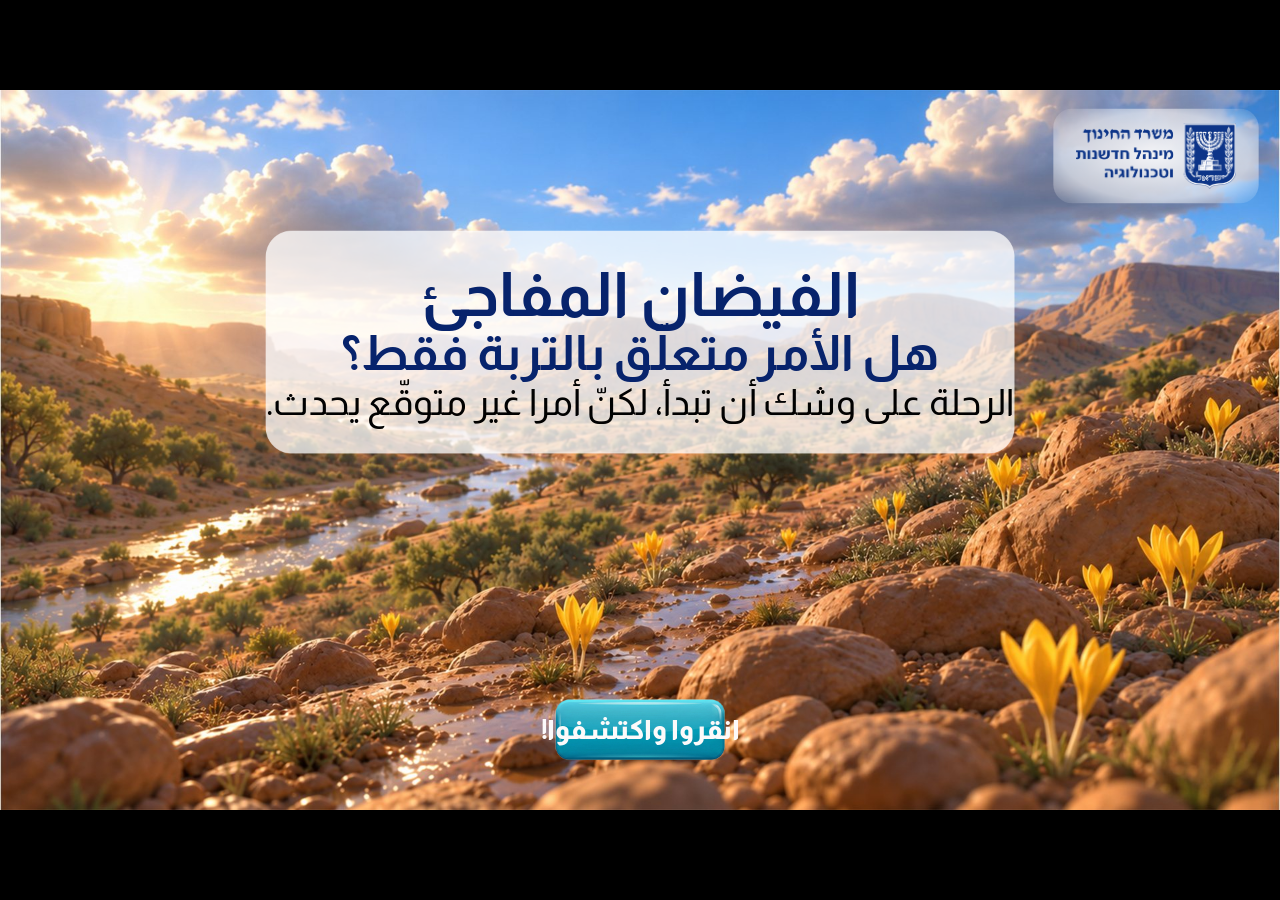
==== index.html @ 4353826b "Arabic build, first draft 2026-11-24: full translation, layout checked, no narrated videos yet Gener" ====
<!DOCTYPE html>
<html lang="ar" dir="rtl">
<head>
<meta charset="UTF-8">
<meta name="viewport" content="width=device-width, initial-scale=1.0">
<title>الفيضان المفاجئ</title>
<link rel="icon" href="data:,">
<link rel="stylesheet" href="styles.css">
<link rel="stylesheet" href="fonts-ar.css">
<link rel="stylesheet" href="style-ar.css">
<link rel="preload" as="image" href="assets/images/ui-btn-next.png">
<link rel="preload" as="image" href="assets/images/ui-play.png">
</head>
<body>
<div id="app" role="main">

<!-- ===================================================================
     One <section> per screen, numbered 1..N with no gaps, written out in
     full here (the QA system counts the sections in this file).
     Attribute order matters to the translation tools: class first, then
     data-screen.
       data-sid    short ASCII name, stable when screens are renumbered
       data-type   opening | explain | video | tiles | hub | question | applet | finish
     Banner comment per screen: number, title, storyboard slides.
     =================================================================== -->

<!-- ================= SCREEN 1 — פתיחה (שקף 2) ================= -->
<section class="screen active" data-screen="1" data-sid="intro" data-type="opening" tabindex="-1">
  <img class="screen-bg" src="assets/images/intro-bg.jpg" alt="">
  <img class="art intro-panel" src="assets/images/intro-panel.png" alt="">
  <div class="intro-logo-badge">
    <img class="intro-logo" src="assets/images/logo-moe.png" alt="وزارة التربية والتعليم، إدارة الابتكار والتكنولوجيا">
  </div>
  <div class="intro-card">
    <h1 class="intro-title">الفيضان المفاجئ</h1>
    <p class="intro-subtitle">هل الأمر متعلّق بالتربة فقط؟</p>
    <p class="intro-lead">الرحلة على وشك أن تبدأ، لكنّ أمرا غير متوقّع يحدث.</p>
  </div>
  <button class="intro-start" type="button" data-action="next">انقروا واكتشفوا!</button>
</section>

<!-- caption timing for screen 2: from the voice track (silence detection). Slide 9 lines are estimated (see open-questions.md). -->
<!-- ================= SCREEN 2 — סרטון פתיחה – הטיול נדחה (שקפים 3-9) ================= -->
<section class="screen" data-screen="2" data-sid="video-intro" data-type="video" tabindex="-1">
  <div class="tip-dim"></div>
  <div class="video-wrap">
    <video class="video-el" playsinline preload="metadata" poster="assets/images/video-intro-poster.jpg" disablepictureinpicture controlslist="nodownload noremoteplayback nofullscreen noplaybackrate"><source src="assets/videos/video-intro.mp4#t=0.001" type="video/mp4"></video>
    <div class="vcap-src" data-clear-after="64.5" hidden>
      <span data-t="3.87">التنبّؤات الجويّة تشير إلى فيضان مفاجئ في الوادي.</span>
      <span data-t="6.01">سيهطل المطر وقتا قصيرا لكنّه شديد جدّا،</span>
      <span data-t="9.41">وقد يتسبّب الماء بفيضان مفاجئ خطير.</span>
      <span data-t="11.74" data-end="13.7">يجب أن نؤجّل الرحلة.</span>
      <span data-t="14.66">ستزهر الحلمونيّات في وقت لاحق،</span>
      <span data-t="16.3">تأجيل الرحلة أهمّ،</span>
      <span data-t="18.15">فالالتزام بتعليمات السلامة واجب.</span>
      <span data-t="20.94" data-end="24.5">لحظة، لكن كيف ينشأ فيضان مفاجئ في الصحراء أصلا؟</span>
      <span data-t="25.63">سؤال ممتاز، هذا بالضبط ما سنحاول اكتشافه.</span>
      <span data-t="29.08" data-end="31.8">هيّا نشاهد أوّلا كيف يبدو الفيضان المفاجئ.</span>
      <span data-t="44.24">شاهدنا كيف يبدو الفيضان المفاجئ.</span>
      <span data-t="45.45">سنفحص لاحقا لماذا قد يتسبّب مطر قصير وغزير بفيضان مفاجئ.</span>
      <span data-t="48.38">هيّا نفحص أوّلا هذا السؤال:</span>
      <span data-t="50.11" data-end="52.2">ما الذي يسبّب أمطارا قصيرة وغزيرة؟</span>
      <span data-t="52.93">هل لذلك علاقة باحترار الكرة الأرضيّة؟</span>
      <span data-t="55.84">ترتفع حرارة الكرة الأرضيّة،</span>
      <span data-t="57.75">كيف يمكن إذًا أن يهطل المطر؟</span>
      <span data-t="60.26">سنجيب عن السؤال</span>
      <span data-t="61.63" data-end="63.7">بالتوجّه إلى دائرة الأرصاد الجويّة.</span>
    </div>
    <div class="video-caption hidden"><p></p></div>
    <div class="video-banner">
      <img src="assets/images/video-intro-banner.png" alt="">
      <p class="vb-text">طلّاب الصفّ الخامس في مدرسة "واحة الصحراء" متحمّسون للرحلة إلى سلسلة بوكير،<br>
        حيث سيشاهدون إزهار <button class="term" type="button" aria-describedby="tip-flower">الحلمونيّات</button><span class="term-tip" role="tooltip" id="tip-flower"><b>الحلمونيّة الكبيرة</b><br>هي زهرة برّيّة صفراء<br>تتفتّح في الخريف بعد المطر الأوّل.<br>سُمّيت بهذا الاسم بسبب لونها،<br>الذي يشبه صفار البيض.</span>، لكنّ مديرة المدرسة تدخل الصفّ فجأة ومعها إعلان مهمّ...</p>
    </div>
    <button class="play-btn-big" type="button" aria-label="تشغيل الفيديو"></button>
  </div>
  <button class="nav-btn nav-prev" type="button" aria-label="العودة"></button>
  <button class="nav-btn nav-next hidden" type="button" aria-label="التالي"></button>
</section>

<!-- ================= SCREEN 3 — המטאורולוגי וגרף מגמות (שקף 10) ================= -->
<section class="screen" data-screen="3" data-sid="trend-explain" data-type="explain" data-arrow-delay="1.2" tabindex="-1">
  <img class="screen-bg" src="assets/images/bg-board.jpg" alt="">
  <div class="tip-dim"></div>
  <div class="trend-text">
    <p class="reveal">تقيس دائرة الأرصاد الجويّة الطقس كلّ يوم على مدى عشرات السنين.</p>
    <p class="reveal">يمكن بناء نموذج عندما تتوفّر بيانات كثيرة جُمعت على مدى فترة طويلة.</p>
    <p class="reveal">أحد هذه النماذج هو <button class="term" type="button" aria-describedby="tip-trend">الرسم البيانيّ للمنحى</button><span class="term-tip" role="tooltip" id="tip-trend"><b>المنحى</b> هو الاتّجاه العامّ الذي<br>تتطوّر نحوه الأمور مع مرور الزمن.<br><span class="semi">مثال:</span> استمرار شيء في الارتفاع<br>يُعدّ منحى تصاعديّا، واستمراره في الانخفاض يُعدّ منحى تنازليّا.</span>.</p>
  </div>
  <button class="nav-btn nav-prev" type="button" aria-label="العودة"></button>
  <button class="nav-btn nav-next hidden" type="button" aria-label="التالي"></button>
</section>

<!-- ================= SCREEN 4 — ישומון: גרף עוצמת הגשם (שקף 11) ================= -->
<section class="screen" data-screen="4" data-sid="graph-applet" data-type="applet" data-arrow-after="20" tabindex="-1">
  <img class="screen-bg" src="assets/images/bg-board.jpg" alt="">
  <img class="art ga-teacher" src="assets/images/graph-applet-teacher.png" alt="">
  <div class="ga-bubble">
    <img src="assets/images/graph-applet-bubble.png" alt="">
    <p>يعرض الرسم البيانيّ الذي أمامكم أحداث مطر قصيرة وغزيرة على مدى السنوات.<br>
      انقروا على الرسم البيانيّ لمشاهدة البيانات.</p>
  </div>
  <div class="applet-frame" data-reopen-content>
    <iframe src="assets/app/rain-graph.html" title="رسم بيانيّ: التغيّر في شدّة المطر في وسط البلاد على مدى عقود"></iframe>
  </div>
  <p class="ga-source">المصدر: الرسم البيانيّ مبنيّ على بيانات نُشرت في تقرير "تحليل الاتّجاهات المناخيّة والأحداث المتطرّفة في إسرائيل على مدى القرن الـ21"، دولة إسرائيل، وزارة المواصلات ودائرة الأرصاد الجويّة، سنة 5784 حسب التقويم العبريّ</p>
  <button class="nav-btn nav-prev" type="button" aria-label="العودة"></button>
  <button class="nav-btn nav-next hidden" type="button" aria-label="التالي"></button>
</section>

<!-- ================= SCREEN 5 — שאלה 1: מגמת עוצמת הגשם (שקפים 12-13) ================= -->
<section class="screen" data-screen="5" data-sid="q1" data-type="question" data-kind="single" data-weight="10" data-step="1" tabindex="-1">
  <img class="screen-bg" src="assets/images/bg-question.jpg" alt="">
  <div class="q-overlay"></div>
  <img class="q-panel" src="assets/images/ui-q-panel.png" alt="">
  <div class="q1-graph" role="img" aria-label="رسم بيانيّ بالأعمدة: التغيّر في شدّة المطر في وسط البلاد على مدى عقود. الأساس 7%، 1990-2000 16%، 2000-2010 24%، 2010-2020 33%، 2020-2030 (متوقّع) 42%.">
    <p class="chart-title">التغيّر في شدّة المطر في وسط البلاد على مدى عقود</p>
    <div class="chart-plot" aria-hidden="true">
      <span class="ax-y"></span><span class="ax-x"></span>
      <span class="grid" style="top:275px"></span><span class="grid" style="top:214px"></span><span class="grid" style="top:152px"></span><span class="grid" style="top:91px"></span>
      <span class="tick" style="top:326px">0%</span><span class="tick" style="top:265px">10%</span><span class="tick" style="top:204px">20%</span><span class="tick" style="top:142px">30%</span><span class="tick" style="top:81px">40%</span>
      <span class="bar" style="left:87px;height:43px;background:linear-gradient(#5AA2FF,#3F8CFF)"></span><span class="bar" style="left:213px;height:98px;background:linear-gradient(#8EBB62,#6A9B3F)"></span><span class="bar" style="left:335px;height:147px;background:linear-gradient(#FFD66B,#FFBF3B)"></span><span class="bar" style="left:460px;height:202px;background:linear-gradient(#F58A4B,#E56A28)"></span><span class="bar" style="left:588px;height:257px;background:linear-gradient(#E8605B,#C93C3C)"></span>
      <span class="xl" style="left:128px">الأساس</span><span class="xl" style="left:254px">1990-2000</span><span class="xl" style="left:376px">2000-2010</span><span class="xl" style="left:501px">2010-2020</span><span class="xl" style="left:629px">2020-2030<small>(متوقّع)</small></span>
      <span class="chart-extra" style="left:318px;top:398px;width:70px">السنوات</span>
    </div>
    <span class="chart-extra" style="left:30px;top:262px;width:62px">شدّة<br>المطر</span>
  </div>
  <button class="zoom-btn q1-zoom" type="button" data-zoom-clone=".q1-graph" aria-label="تكبير الرسم البيانيّ"></button>
  <div class="q-card">
    <h2 class="q-title">سؤال 1:</h2>
    <p class="q-body">ماذا نستنتج من بيانات الرسم البيانيّ عن<br>منحى التغيّر في شدّة المطر في إسرائيل؟</p>
    <p class="q-instruction">اختاروا الإجابة الصحيحة.</p>
    <div class="q-answers" role="radiogroup" aria-label="خيارات الإجابة">
      <div class="q-opt" data-id="1" role="radio" tabindex="0" aria-checked="false"><span class="q-mark"></span>بقيت شدّة أحداث المطر المتطرّفة ثابتة<br>طوال الفترات كلّها.</div>
      <div class="q-opt" data-id="2" role="radio" tabindex="0" aria-checked="false"><span class="q-mark"></span>تصبح أحداث المطر المتطرّفة أضعف<br>كلّما مرّت السنوات.</div>
      <div class="q-opt" data-id="3" role="radio" tabindex="0" aria-checked="false"><span class="q-mark"></span>لا توجد علاقة واضحة بين السنوات وبين شدّة أحداث<br>المطر المتطرّفة.</div>
      <div class="q-opt" data-id="4" data-correct role="radio" tabindex="0" aria-checked="false"><span class="q-mark"></span>ترتفع شدّة أحداث المطر المتطرّفة<br>طوال الفترات المعروضة.</div>
      <div class="q-opt" data-id="5" role="radio" tabindex="0" aria-checked="false"><span class="q-mark"></span>التغيّرات في شدّات المطر المتطرّف<br>تحدث بشكل عشوائيّ، دون منحى واضح.</div>
    </div>
  </div>
  <button class="btn-check" type="button" disabled>هل إجابتي صحيحة؟</button>
  <div class="fb-src" hidden>
    <div data-fb="retry"><p class="fb-t">هذه ليست الإجابة.</p><p>عودوا إلى الرسم البيانيّ وتتبّعوا البيانات من اليسار إلى اليمين. هل تلاحظون اتّجاها عامّا للتغيّر؟</p></div>
    <div data-fb="correct"><p class="fb-t">إجابتك صحيحة!</p><p>ترتفع شدّة أحداث المطر المتطرّفة على مدى الفترات المعروضة.</p></div>
    <div data-fb="wrong2"><p class="fb-t">هذا خطأ، كلّ الاحترام على المحاولة.</p><p>ترتفع شدّة أحداث المطر المتطرّفة على مدى الفترات المعروضة.</p></div>
  </div>
  <button class="nav-btn nav-prev" type="button" aria-label="العودة"></button>
  <button class="nav-btn nav-next hidden" type="button" aria-label="التالي"></button>
</section>

<!-- ================= SCREEN 6 — סרטון – המורה מציגה מודל תרשים (שקפים 14-15) ================= -->
<section class="screen" data-screen="6" data-sid="video-model" data-type="video" tabindex="-1">
  <div class="video-wrap">
    <video class="video-el" playsinline preload="metadata" poster="assets/images/video-model-poster.jpg" disablepictureinpicture controlslist="nodownload noremoteplayback nofullscreen noplaybackrate"><source src="assets/videos/video-model.mp4#t=0.001" type="video/mp4"></video>
    <div class="vcap-src" data-clear-after="18.1" hidden>
      <span data-t="0.15">نرى فعلا أنّ شدّة المطر ارتفعت... لكن كيف يرتبط ذلك باحترار الكرة الأرضيّة؟</span>
      <span data-t="6.4">تحدث تغيّرات في الهواء لا نستطيع ملاحظتها عندما ترتفع حرارة الكرة الأرضيّة. سنستخدم في هذه الحالة، لذلك، نموذجا من نوع الرسم التخطيطيّ لفحص الفرضيّة.</span>
    </div>
    <div class="video-caption hidden"><p></p></div>
    <button class="play-btn-big" type="button" aria-label="تشغيل الفيديو"></button>
  </div>
  <button class="nav-btn nav-prev" type="button" aria-label="العودة"></button>
  <button class="nav-btn nav-next hidden" type="button" aria-label="التالي"></button>
</section>

<!-- ================= SCREEN 7 — תרשים: התחממות וגשם (שקף 16) ================= -->
<section class="screen" data-screen="7" data-sid="diagram" data-type="explain" tabindex="-1">
  <img class="screen-bg" src="assets/images/bg-board.jpg" alt="">
  <img class="art diagram-banner" src="assets/images/diagram-banner.png" alt="">
  <p class="diagram-banner-text">تأمّلوا النموذج المعروض في الرسم التخطيطيّ للإجابة عن السؤال التالي:</p>
  <figure class="diagram-fig" data-reopen-content role="img" aria-label="رسم تخطيطيّ: الوضع الحاليّ والمستقبليّ (احترار الهواء): كلّ ارتفاع بدرجة مئويّة واحدة قد يؤدّي إلى زيادة بنسبة 7% في كمّيّة بخار الماء، وبذلك تتكوّن أمطار أغزر. الوضع الطبيعيّ (دون تدخّل الإنسان): يصعد الهواء الأكثر حرارة مكوّنا الغيوم، ثمّ يهطل المطر.">
    <img class="art" src="assets/images/diagram-art.png" alt="">
<div class="dg-fx" aria-hidden="true"><i class="rd rd-l" style="left:143px;top:269px;--dx:-26px;--dy:190px;--s:1.03;animation-duration:1.33s;animation-delay:-0.62s"></i><i class="rd rd-l" style="left:152px;top:273px;--dx:-26px;--dy:190px;--s:0.84;animation-duration:1.11s;animation-delay:-0.7s"></i><i class="rd rd-l" style="left:157px;top:272px;--dx:-26px;--dy:190px;--s:0.9;animation-duration:0.89s;animation-delay:-0.72s"></i><i class="rd rd-l" style="left:165px;top:271px;--dx:-26px;--dy:190px;--s:1.24;animation-duration:1.35s;animation-delay:-0.88s"></i><i class="rd rd-l" style="left:174px;top:265px;--dx:-26px;--dy:190px;--s:0.76;animation-duration:1.12s;animation-delay:-0.07s"></i><i class="rd rd-l" style="left:182px;top:274px;--dx:-26px;--dy:190px;--s:0.77;animation-duration:1.08s;animation-delay:-0.48s"></i><i class="rd rd-l" style="left:192px;top:268px;--dx:-26px;--dy:190px;--s:1.07;animation-duration:1.1s;animation-delay:-0.73s"></i><i class="rd rd-l" style="left:199px;top:272px;--dx:-26px;--dy:190px;--s:1.25;animation-duration:1.36s;animation-delay:-1.14s"></i><i class="rd rd-l" style="left:207px;top:273px;--dx:-26px;--dy:190px;--s:0.86;animation-duration:0.99s;animation-delay:-0.07s"></i><i class="rd rd-l" style="left:216px;top:274px;--dx:-26px;--dy:190px;--s:1.17;animation-duration:1.04s;animation-delay:-1.0s"></i><i class="rd rd-l" style="left:222px;top:276px;--dx:-26px;--dy:190px;--s:0.85;animation-duration:1.32s;animation-delay:-0.62s"></i><i class="rd rd-l" style="left:232px;top:266px;--dx:-26px;--dy:190px;--s:0.79;animation-duration:1.17s;animation-delay:-0.91s"></i><i class="rd rd-l" style="left:239px;top:264px;--dx:-26px;--dy:190px;--s:0.92;animation-duration:1.35s;animation-delay:-1.02s"></i><i class="rd rd-l" style="left:248px;top:264px;--dx:-26px;--dy:190px;--s:0.8;animation-duration:0.87s;animation-delay:-0.69s"></i><i class="rd rd-l" style="left:258px;top:264px;--dx:-26px;--dy:190px;--s:0.97;animation-duration:0.94s;animation-delay:-0.69s"></i><i class="rd rd-l" style="left:267px;top:266px;--dx:-26px;--dy:190px;--s:0.81;animation-duration:1.06s;animation-delay:-0.23s"></i><i class="rd rd-l" style="left:277px;top:265px;--dx:-26px;--dy:190px;--s:1.15;animation-duration:1.0s;animation-delay:-0.88s"></i><i class="rd rd-l" style="left:281px;top:276px;--dx:-26px;--dy:190px;--s:1.18;animation-duration:1.18s;animation-delay:-0.12s"></i><i class="rd rd-l" style="left:288px;top:266px;--dx:-26px;--dy:190px;--s:0.88;animation-duration:1.25s;animation-delay:-0.41s"></i><i class="rd rd-l" style="left:296px;top:270px;--dx:-26px;--dy:190px;--s:0.8;animation-duration:1.15s;animation-delay:-0.28s"></i><i class="rd rd-l" style="left:306px;top:270px;--dx:-26px;--dy:190px;--s:0.98;animation-duration:1.34s;animation-delay:-0.65s"></i><i class="rd rd-l" style="left:317px;top:273px;--dx:-26px;--dy:190px;--s:0.84;animation-duration:0.92s;animation-delay:-0.84s"></i><i class="rd rd-l" style="left:321px;top:265px;--dx:-26px;--dy:190px;--s:0.84;animation-duration:1.23s;animation-delay:-1.16s"></i><i class="rd rd-l" style="left:334px;top:263px;--dx:-26px;--dy:190px;--s:1.19;animation-duration:1.16s;animation-delay:-0.49s"></i><i class="rd rd-l" style="left:336px;top:266px;--dx:-26px;--dy:190px;--s:1.23;animation-duration:0.97s;animation-delay:-0.68s"></i><i class="rd rd-l" style="left:350px;top:272px;--dx:-26px;--dy:190px;--s:1.05;animation-duration:0.99s;animation-delay:-0.17s"></i><i class="rd rd-l" style="left:353px;top:271px;--dx:-26px;--dy:190px;--s:0.86;animation-duration:1.13s;animation-delay:-0.96s"></i><i class="rd rd-l" style="left:362px;top:266px;--dx:-26px;--dy:190px;--s:1.21;animation-duration:0.95s;animation-delay:-0.02s"></i><i class="rd rd-l" style="left:372px;top:270px;--dx:-26px;--dy:190px;--s:0.78;animation-duration:0.93s;animation-delay:-0.34s"></i><i class="rd rd-l" style="left:378px;top:271px;--dx:-26px;--dy:190px;--s:0.93;animation-duration:1.31s;animation-delay:-1.28s"></i><i class="rd rd-r" style="left:937px;top:276px;--dx:-20px;--dy:160px;--s:0.78;animation-duration:1.48s;animation-delay:-0.05s"></i><i class="rd rd-r" style="left:951px;top:285px;--dx:-20px;--dy:160px;--s:0.83;animation-duration:2.18s;animation-delay:-0.05s"></i><i class="rd rd-r" style="left:959px;top:277px;--dx:-20px;--dy:160px;--s:0.84;animation-duration:1.63s;animation-delay:-1.63s"></i><i class="rd rd-r" style="left:972px;top:286px;--dx:-20px;--dy:160px;--s:0.84;animation-duration:2.13s;animation-delay:-1.57s"></i><i class="rd rd-r" style="left:986px;top:289px;--dx:-20px;--dy:160px;--s:0.91;animation-duration:1.66s;animation-delay:-1.14s"></i><i class="rd rd-r" style="left:999px;top:284px;--dx:-20px;--dy:160px;--s:0.72;animation-duration:2.03s;animation-delay:-1.75s"></i><i class="rd rd-r" style="left:1009px;top:277px;--dx:-20px;--dy:160px;--s:0.71;animation-duration:1.86s;animation-delay:-1.13s"></i><i class="rd rd-r" style="left:1021px;top:281px;--dx:-20px;--dy:160px;--s:0.93;animation-duration:2.11s;animation-delay:-1.54s"></i><i class="rd rd-r" style="left:1034px;top:277px;--dx:-20px;--dy:160px;--s:0.78;animation-duration:1.73s;animation-delay:-1.45s"></i><i class="rd rd-r" style="left:1047px;top:279px;--dx:-20px;--dy:160px;--s:0.57;animation-duration:1.87s;animation-delay:-0.9s"></i><i class="rd rd-r" style="left:1058px;top:280px;--dx:-20px;--dy:160px;--s:0.75;animation-duration:1.88s;animation-delay:-1.73s"></i><i class="rd rd-r" style="left:1064px;top:278px;--dx:-20px;--dy:160px;--s:0.68;animation-duration:1.94s;animation-delay:-0.39s"></i><i class="rd rd-r" style="left:1085px;top:281px;--dx:-20px;--dy:160px;--s:0.81;animation-duration:1.74s;animation-delay:-1.55s"></i><i class="rd rd-r" style="left:1094px;top:289px;--dx:-20px;--dy:160px;--s:0.64;animation-duration:1.73s;animation-delay:-1.39s"></i><svg viewBox="0 0 1573 771" fill="none" stroke-linecap="round" stroke-linejoin="round"><g class="dg-spin"><g class="dg-rays-big" stroke="#E5391F" stroke-width="7"><line x1="765" y1="214" x2="791" y2="214"/><line x1="757" y1="250" x2="780" y2="261"/><line x1="734" y1="278" x2="750" y2="298"/><line x1="701" y1="294" x2="707" y2="319"/><line x1="665" y1="294" x2="659" y2="319"/><line x1="632" y1="278" x2="616" y2="298"/><line x1="609" y1="250" x2="586" y2="261"/><line x1="601" y1="214" x2="575" y2="214"/><line x1="609" y1="178" x2="586" y2="167"/><line x1="632" y1="150" x2="616" y2="130"/><line x1="665" y1="134" x2="659" y2="109"/><line x1="701" y1="134" x2="707" y2="109"/><line x1="734" y1="150" x2="750" y2="130"/><line x1="757" y1="178" x2="780" y2="167"/></g></g><g class="dg-spin dg-spin-r"><g class="dg-rays-small" stroke="#F0592B" stroke-width="5"><line x1="1544" y1="214" x2="1560" y2="214"/><line x1="1536" y1="247" x2="1551" y2="254"/><line x1="1515" y1="273" x2="1525" y2="286"/><line x1="1485" y1="288" x2="1488" y2="304"/><line x1="1451" y1="288" x2="1448" y2="304"/><line x1="1421" y1="273" x2="1411" y2="286"/><line x1="1400" y1="247" x2="1385" y2="254"/><line x1="1392" y1="214" x2="1376" y2="214"/><line x1="1400" y1="181" x2="1385" y2="174"/><line x1="1421" y1="155" x2="1411" y2="142"/><line x1="1451" y1="140" x2="1448" y2="124"/><line x1="1485" y1="140" x2="1488" y2="124"/><line x1="1515" y1="155" x2="1525" y2="142"/><line x1="1536" y1="181" x2="1551" y2="174"/></g></g><path d="M 800 607 L 650 607 C 530 607, 478 530, 456 420" stroke="#FF8A3D" stroke-width="30" class="dg-glow"/><path d="M 1540 607 L 1390 607 C 1270 607, 1218 530, 1196 420" stroke="#FFD43B" stroke-width="30" class="dg-glow dg-glow-r"/><path d="M 800 607 L 650 607 C 530 607, 478 530, 456 420" stroke="#FFFFFF" stroke-width="9" pathLength="100" class="dg-spark"/><path d="M 1540 607 L 1390 607 C 1270 607, 1218 530, 1196 420" stroke="#FFFFFF" stroke-width="9" pathLength="100" class="dg-spark dg-spark-r"/></svg><i class="vap vap-l" style="offset-path:path('M 800 607 L 650 607 C 530 607, 478 530, 456 420');animation-duration:3.4s;animation-delay:0.00s"></i><i class="vap vap-l" style="offset-path:path('M 800 607 L 650 607 C 530 607, 478 530, 456 420');animation-duration:3.4s;animation-delay:-0.49s"></i><i class="vap vap-l" style="offset-path:path('M 800 607 L 650 607 C 530 607, 478 530, 456 420');animation-duration:3.4s;animation-delay:-0.97s"></i><i class="vap vap-l" style="offset-path:path('M 800 607 L 650 607 C 530 607, 478 530, 456 420');animation-duration:3.4s;animation-delay:-1.46s"></i><i class="vap vap-l" style="offset-path:path('M 800 607 L 650 607 C 530 607, 478 530, 456 420');animation-duration:3.4s;animation-delay:-1.94s"></i><i class="vap vap-l" style="offset-path:path('M 800 607 L 650 607 C 530 607, 478 530, 456 420');animation-duration:3.4s;animation-delay:-2.43s"></i><i class="vap vap-l" style="offset-path:path('M 800 607 L 650 607 C 530 607, 478 530, 456 420');animation-duration:3.4s;animation-delay:-2.91s"></i><i class="vap vap-r" style="offset-path:path('M 1540 607 L 1390 607 C 1270 607, 1218 530, 1196 420');animation-duration:4.4s;animation-delay:0.00s"></i><i class="vap vap-r" style="offset-path:path('M 1540 607 L 1390 607 C 1270 607, 1218 530, 1196 420');animation-duration:4.4s;animation-delay:-1.10s"></i><i class="vap vap-r" style="offset-path:path('M 1540 607 L 1390 607 C 1270 607, 1218 530, 1196 420');animation-duration:4.4s;animation-delay:-2.20s"></i><i class="vap vap-r" style="offset-path:path('M 1540 607 L 1390 607 C 1270 607, 1218 530, 1196 420');animation-duration:4.4s;animation-delay:-3.30s"></i></div>
    <p class="dg-label dg-plate" style="left:167px;top:49px">الوضع الحاليّ والمستقبليّ (احترار الهواء)</p>
    <p class="dg-label dg-plate" style="left:922px;top:49px">الوضع الطبيعيّ (دون تدخّل الإنسان)</p>
    <p class="dg-label" style="left:405px;top:316px;width:400px">كلّ ارتفاع بدرجة مئويّة<br>واحدة قد يؤدّي إلى<br>زيادة بنسبة <span class="ltr">7%</span> في كمّيّة بخار الماء...</p>
    <p class="dg-label" style="left:1275px;top:318px;width:260px">يصعد الهواء الأكثر حرارة<br>مكوّنا الغيوم...</p>
    <p class="dg-label" style="left:64px;top:479px;width:340px">تتكوّن بذلك أمطار أغزر</p>
    <p class="dg-label" style="left:923px;top:479px;width:240px">يهطل المطر بعد ذلك...</p>
  </figure>
  <p class="dg-source">المصدر: التقرير السنويّ 2025، استعداد دولة إسرائيل للتغيّر المناخيّ.</p>
  <button class="nav-btn nav-prev" type="button" aria-label="العودة"></button>
  <button class="nav-btn nav-next hidden" type="button" aria-label="التالي"></button>
</section>

<!-- ================= SCREEN 8 — שאלה 2: הסבר לגשם חזק (שקפים 17-18) ================= -->
<section class="screen" data-screen="8" data-sid="q2" data-type="question" data-kind="single" data-weight="10" data-step="2" tabindex="-1">
  <img class="screen-bg" src="assets/images/bg-question.jpg" alt="">
  <div class="q-overlay"></div>
  <img class="q-panel" src="assets/images/ui-q-panel.png" alt="">
  <button class="reopen-btn" type="button" data-reopen="diagram">انقروا هنا لمشاهدة النموذج</button>
  <div class="q-card">
    <h2 class="q-title">سؤال 2:</h2>
    <p class="q-body">ما التفسير لارتفاع أحداث المطر الغزيرة والقصيرة نتيجة احترار الكرة الأرضيّة، بحسب النموذج (من نوع الرسم التخطيطيّ)؟</p>
    <p class="q-instruction">اختاروا الإجابة الصحيحة.</p>
    <div class="q-answers" role="radiogroup" aria-label="خيارات الإجابة">
      <div class="q-opt" data-id="1" data-correct role="radio" tabindex="0" aria-checked="false"><span class="q-mark"></span>يسخن الهواء نتيجة احترار الكرة الأرضيّة فيحتوي على بخار ماء أكثر؛<br>يهطل مطر غزير عندما يبرد في الأعالي.</div>
      <div class="q-opt" data-id="2" role="radio" tabindex="0" aria-checked="false"><span class="q-mark"></span>تتكوّن غيوم كثيرة جدّا تُمطر دون توقّف في كلّ مكان نتيجة احترار الكرة الأرضيّة.</div>
      <div class="q-opt" data-id="3" role="radio" tabindex="0" aria-checked="false"><span class="q-mark"></span>يتبخّر الماء أسرع نتيجة احترار الكرة الأرضيّة، لكنّه لا يستطيع التكاثف<br>نتيجة درجة الحرارة المرتفعة.</div>
      <div class="q-opt" data-id="4" role="radio" tabindex="0" aria-checked="false"><span class="q-mark"></span>تضعف الرياح نتيجة احترار الكرة الأرضيّة، ولذلك تبقى غيوم المطر في مكان واحد وتُنزل مطرا متطرّفا.</div>
    </div>
  </div>
  <button class="btn-check" type="button" disabled>هل إجابتي صحيحة؟</button>
  <div class="fb-src" hidden>
    <div data-fb="retry"><p class="fb-t">هذه ليست الإجابة.</p><p>تأمّلوا الرسم التوضيحيّ مرّة أخرى: ماذا يحدث لكمّيّة بخار الماء في الهواء عندما ترتفع درجة الحرارة؟</p></div>
    <div data-fb="correct"><p class="fb-t">إجابتك صحيحة!</p><p>تسخن الكرة الأرضيّة أيضا عندما يسخن الهواء. يستطيع الهواء الساخن أن يحمل كمّيّة أكبر من بخار الماء. يحدث بعد ذلك أن يبرد الهواء فجأة، فينطلق كلّ الماء الذي كان يحمله ويهطل مطرا غزيرا جدّا.</p></div>
    <div data-fb="wrong2"><p class="fb-t">هذا خطأ، كلّ الاحترام على المحاولة.</p><p>تسخن الكرة الأرضيّة أيضا عندما يسخن الهواء. يستطيع الهواء الساخن أن يحمل كمّيّة أكبر من بخار الماء. يحدث بعد ذلك أن يبرد الهواء فجأة، فينطلق كلّ الماء الذي كان يحمله ويهطل مطرا غزيرا جدّا.</p></div>
  </div>
  <button class="nav-btn nav-prev" type="button" aria-label="العودة"></button>
  <button class="nav-btn nav-next hidden" type="button" aria-label="التالي"></button>
</section>

<!-- ================= SCREEN 9 — השערות התלמידים (שקפים 19-23) ================= -->
<section class="screen" data-screen="9" data-sid="hypotheses" data-type="tiles" tabindex="-1">
  <img class="screen-bg" src="assets/images/hypotheses-bg.jpg" alt="">
  <img class="art hy-teacher reveal" src="assets/images/hypotheses-teacher.png" alt="">
  <div class="hy-text reveal"><p>رأينا أنّ احترار الكرة الأرضيّة يرتبط بزيادة<br>أحداث المطر القصيرة. لماذا يسبّب مطر لساعات قليلة فقط<br>فيضانات مفاجئة كثيرة؟<br><strong>انقروا على صور الطلاب والطالبات واكتشفوا ما كانت فرضيّاتهم.</strong></p></div>
  <div class="tiles-board empty" aria-live="polite"></div>
  <div class="tiles" data-mode="grayscale-once">
    <div class="tile reveal" data-tile-id="noa" role="button" tabindex="0" aria-label="انقروا لسماع فرضيّة نور">
      <img src="assets/images/hypotheses-kid-1.png" alt=""><span class="tile-check" aria-hidden="true"></span>
      <div class="tile-content" hidden><strong>نور:</strong>"ربّما تتسبّب الرياح القويّة بفيضان مفاجئ لأنّها تُطيّر الماء".</div>
    </div>
    <div class="tile reveal" data-tile-id="omer" role="button" tabindex="0" aria-label="انقروا لسماع فرضيّة عمر">
      <img src="assets/images/hypotheses-kid-4.png" alt=""><span class="tile-check" aria-hidden="true"></span>
      <div class="tile-content" hidden><strong>عمر:</strong>"ربّما لأنّ الماء يجري في مجاري الأودية"</div>
    </div>
    <div class="tile reveal" data-tile-id="adam" role="button" tabindex="0" aria-label="انقروا لسماع فرضيّة آدم">
      <img src="assets/images/hypotheses-kid-5.png" alt=""><span class="tile-check" aria-hidden="true"></span>
      <div class="tile-content" hidden><strong>آدم:</strong>"ربّما يرتبط الأمر بنوع التربة.<br>تعلّمنا أنّ هناك أنواعا كثيرة من التربة\".</div>
    </div>
    <div class="tile reveal" data-tile-id="aya" role="button" tabindex="0" aria-label="انقروا لسماع فرضيّة آية">
      <img src="assets/images/hypotheses-kid-2.png" alt=""><span class="tile-check" aria-hidden="true"></span>
      <div class="tile-content" hidden><strong>آية:</strong>"لاحظتُ أنّ الأودية ضيّقة وعميقة عندما تجوّلتُ مرّة في النقب. ربّما هذا هو سبب حدوث الفيضانات المفاجئة".</div>
    </div>
    <div class="tile reveal" data-tile-id="tomer" role="button" tabindex="0" aria-label="انقروا لسماع فرضيّة تامر">
      <img src="assets/images/hypotheses-kid-3.png" alt=""><span class="tile-check" aria-hidden="true"></span>
      <div class="tile-content" hidden><strong>تامر:</strong>"أظنّ أنّه ربّما يكون مزيجا من عدّة أشياء...<br>غير أنّني لست متأكّدا\".</div>
    </div>
  </div>
  <button class="nav-btn nav-prev" type="button" aria-label="العودة"></button>
  <button class="nav-btn nav-next hidden" type="button" aria-label="التالي"></button>
</section>

<!-- ================= SCREEN 10 — סרטון – הגיע הזמן לבדוק (שקף 24) ================= -->
<section class="screen" data-screen="10" data-sid="video-test" data-type="video" tabindex="-1">
  <div class="video-wrap">
    <video class="video-el" playsinline preload="metadata" poster="assets/images/video-test-poster.jpg" disablepictureinpicture controlslist="nodownload noremoteplayback nofullscreen noplaybackrate"><source src="assets/videos/video-test.mp4#t=0.001" type="video/mp4"></video>
    <div class="vcap-src" data-clear-after="7.8" hidden>
      <span data-t="0.2">كلّ فرضيّاتكم ممتازة. حان الوقت الآن لفحصها واكتشاف العوامل التي تؤثّر فعلا في حدوث الفيضان المفاجئ.</span>
    </div>
    <div class="video-caption hidden"><p></p></div>
    <button class="play-btn-big" type="button" aria-label="تشغيل الفيديو"></button>
  </div>
  <button class="nav-btn nav-prev" type="button" aria-label="العودة"></button>
  <button class="nav-btn nav-next hidden" type="button" aria-label="التالي"></button>
</section>

<!-- ================= SCREEN 11 — גורמים אפשריים: השערה ראשונה (שקף 25) ================= -->
<section class="screen" data-screen="11" data-sid="hub-1" data-type="hub" tabindex="-1">
  <img class="screen-bg" src="assets/images/bg-board.jpg" alt="">
  <img class="art hub-banner" src="assets/images/hub-banner.png" alt="">
  <p class="hub-text reveal">الفيضانات المفاجئة ظاهرة سريعة وخطيرة، ولذلك لا يمكن دراستها عن قرب أثناء حدوثها.<br>سنستعين بالنماذج لدراسة الظاهرة بأمان – وهي أدوات تساعدنا على رؤية التغيّرات بوضوح.<br>يعرض اللوح عاملين طرحتموهما في فرضيّاتكم. سنفحص الآن كلّ واحد منهما بواسطة نموذج.<br><strong>انقروا على الفرضيّة الأولى للبدء.</strong></p>
  <div class="hub-plate hub-plate-channels"><img class="art" src="assets/images/hub-plate-channels-off.png" alt=""><span class="reveal">مجاري الأودية ضيّقة وجافّة</span></div>
  <div class="hub-plate hub-plate-soil"><img class="art" src="assets/images/hub-plate-soil.png" alt=""><span class="reveal">نوع التربة في النقب</span></div>
  <button class="hub-card hub-card-channels reveal" type="button" disabled aria-label="مجاري الأودية ضيّقة وجافّة"><img src="assets/images/hub-card-channels-off.png" alt=""></button>
  <button class="hub-card hub-card-soil reveal" type="button" data-action="next" aria-label="نوع التربة في النقب"><img src="assets/images/hub-card-soil.png" alt=""></button>
  <img class="art hub-teacher reveal" src="assets/images/char-teacher-pointing.png" alt="">
  <p class="hub-note reveal"><span>انتبهوا</span> <img class="heart" src="assets/images/ui-heart.png" alt=""> <span>:</span> الفيضانات المفاجئة في النقب ظاهرة تنجم عن عدّة عوامل تعمل معا وتؤثّر بعضها في بعض.<br>المهمّ إذًا أن نفحص كلّ الفرضيّات، لا فرضيّة واحدة فقط.</p>
  <button class="nav-btn nav-prev" type="button" aria-label="العودة"></button>
</section>

<!-- ================= SCREEN 12 — הדמיה: סוגי קרקע וחלחול (שקף 26) ================= -->
<section class="screen" data-screen="12" data-sid="soil-applet" data-type="applet" data-arrow-after="15" tabindex="-1">
  <img class="screen-bg" src="assets/images/bg-board.jpg" alt="">
  <div class="art soil-banner soil-banner-narrow"><span></span></div>
  <p class="soil-text">يجب أن نرى ما يحدث للماء عندما يصل إلى أنواع مختلفة من التربة لفحص هذه الفرضيّة.<br>لا يمكن في الواقع رؤية ما يحدث داخل التربة، لذلك سنستخدم نموذجا من نوع المحاكاة.<br>شغّلوا المحاكاة وتتبّعوا كمّيّة الماء التي تتسرّب في كلّ نوع من أنواع التربة.</p>
  <div class="soil-title"><img class="art" src="assets/images/soil-title-bar.png" alt=""><p><strong>الفرضيّة 1:</strong> نوع التربة في النقب لا يسمح بتسرّب الماء عبرها.</p></div>
  <p class="soil-intro"><strong>هل تؤثّر أنواع التربة في النقب في حدوث الفيضان المفاجئ؟</strong><br>شاهدوا المحاكاة وافحصوا: كم من الماء سيتسرّب عبر كلّ نوع من أنواع التربة؟</p>
  <div class="applet-frame" data-reopen-content>
    <iframe src="assets/app/soil-test.html" title="محاكاة: كم من الماء سيتسرّب عبر كلّ نوع من أنواع التربة"></iframe>
  </div>
  <button class="nav-btn nav-prev" type="button" aria-label="العودة"></button>
  <button class="nav-btn nav-next hidden" type="button" aria-label="التالي"></button>
</section>

<!-- ================= SCREEN 13 — שאלה 3: מסקנה מניסוי הקרקע (שקפים 27-28) ================= -->
<section class="screen" data-screen="13" data-sid="q3" data-type="question" data-kind="single" data-weight="10" data-step="3" tabindex="-1">
  <img class="screen-bg" src="assets/images/bg-question.jpg" alt="">
  <div class="q-overlay"></div>
  <img class="q-panel" src="assets/images/ui-q-panel.png" alt="">
  <div class="q3-card" role="img" aria-label="نتائج المحاكاة: كمّيّة الماء التي جُمعت في كؤوس القياس، من التربة الطينيّة حتّى التربة الرمليّة: 30 و100 و250 و480 سم مكعّب.">
    <img class="q3-img" src="assets/images/q3-frame.jpg" alt="">
  </div>
  <div class="q-card">
    <h2 class="q-title">سؤال 3:</h2>
    <p class="q-body">افحصوا كمّيّات الماء المتجمّعة في كؤوس القياس.<br>ما الاستنتاج من نتائج التجربة؟</p>
    <p class="q-instruction">اختاروا الإجابة الصحيحة.</p>
    <div class="q-answers" role="radiogroup" aria-label="خيارات الإجابة">
      <div class="q-opt" data-id="1" role="radio" tabindex="0" aria-checked="false"><span class="q-mark"></span>كلّما ارتفعت نسبة الرمل في التربة،<br>قلّت كمّيّة الماء التي تسرّبت.</div>
      <div class="q-opt" data-id="2" role="radio" tabindex="0" aria-checked="false"><span class="q-mark"></span>كلّما انخفضت نسبة الرمل في التربة،<br>زادت كمّيّة الماء التي تسرّبت.</div>
      <div class="q-opt" data-id="3" data-correct role="radio" tabindex="0" aria-checked="false"><span class="q-mark"></span>كلّما ارتفعت نسبة الطين في التربة،<br>قلّت كمّيّة الماء التي تسرّبت.</div>
      <div class="q-opt" data-id="4" role="radio" tabindex="0" aria-checked="false"><span class="q-mark"></span>كلّما انخفضت نسبة الطين في التربة،<br>قلّت كمّيّة الماء التي تسرّبت.</div>
    </div>
  </div>
  <button class="btn-check" type="button" disabled>هل إجابتي صحيحة؟</button>
  <div class="fb-src" hidden>
    <div data-fb="retry"><p class="fb-t">حاولوا مرّة أخرى.</p><p>تأمّلوا نتائج التجربة وقارنوا بين كمّيّة الماء التي تسرّبت في التربة الرمليّة وبين الكمّيّة التي تسرّبت في التربة الطينيّة. ماذا ترون؟</p></div>
    <div data-fb="correct"><p class="fb-t">إجابتك صحيحة!</p><p>حبيبات الطين صغيرة جدّا، ولذلك تكون التربة الطينيّة متراصّة وذات مسامّ صغيرة، ويصعب على الماء المرور عبرها. الرمل في المقابل حُبيبيّ وذو مسامّ كبيرة، ولذلك يسمح بتسرّب أسرع.</p></div>
    <div data-fb="wrong2"><p class="fb-t">هذا خطأ، كلّ الاحترام على المحاولة.</p><p>حبيبات الطين صغيرة جدّا، ولذلك تكون التربة الطينيّة متراصّة وذات مسامّ صغيرة، ويصعب على الماء المرور عبرها. الرمل في المقابل حُبيبيّ وذو مسامّ كبيرة، ولذلك يسمح بتسرّب أسرع.</p></div>
  </div>
  <button class="nav-btn nav-prev" type="button" aria-label="العودة"></button>
  <button class="nav-btn nav-next hidden" type="button" aria-label="التالي"></button>
</section>

<!-- ================= SCREEN 14 — גורמים אפשריים: ההשערה השנייה (שקף 29) ================= -->
<section class="screen" data-screen="14" data-sid="hub-2" data-type="hub" tabindex="-1">
  <img class="screen-bg" src="assets/images/bg-board.jpg" alt="">
  <img class="art hub-banner" src="assets/images/hub2-banner.png" alt="">
  <p class="hub-text hub-text-3 reveal">فُحصت الفرضيّة! اكتشفنا أنّ الماء يتسرّب ببطء أكبر في التربة الطينيّة،<br>الأمر الذي يساهم في حدوث الفيضان المفاجئ. بقيت لدينا فرضيّة أخرى تتعلّق بعامل عرض الوادي.<br><strong>انقروا على 'مجاري الأودية' وهيّا نبحث!</strong></p>
  <div class="hub-plate hub-plate-channels"><img class="art" src="assets/images/hub-plate-channels-on.png" alt=""><span class="reveal">مجاري الأودية ضيّقة وجافّة</span></div>
  <div class="hub-plate hub-plate-soil"><img class="art" src="assets/images/hub-plate-soil.png" alt=""><span class="reveal">نوع التربة في النقب</span></div>
  <button class="hub-card hub-card-channels reveal" type="button" data-action="next" aria-label="مجاري الأودية ضيّقة وجافّة"><img src="assets/images/hub-card-channels-on.png" alt=""></button>
  <div class="hub-card hub-card-soil done reveal" role="img" aria-label="نوع التربة في النقب — اكتمل"><img src="assets/images/hub-card-soil.png" alt=""><span class="veil"></span><img class="check" src="assets/images/ui-hub-check.png" alt=""></div>
  <img class="art hub-teacher reveal" src="assets/images/char-teacher-pointing.png" alt="">
  <button class="nav-btn nav-prev" type="button" aria-label="العودة"></button>
</section>

<!-- ================= SCREEN 15 — נחלי המדבר – תמונות (שקף 30) ================= -->
<section class="screen" data-screen="15" data-sid="channels-photos" data-type="explain" data-arrow-delay="2.5" tabindex="-1">
  <img class="screen-bg" src="assets/images/bg-board.jpg" alt="">
  <img class="art ch-banner" src="assets/images/ch-banner.png" alt="">
  <p class="ch-text">هيّا ننظر عن قرب إلى عدّة أودية في صحراء إسرائيل لفحص هذه الفرضيّة. تأمّلوا مجاري الأودية: ما المشترك بينها؟</p>
  <div class="ch-title"><img class="art" src="assets/images/ch-title-bar.png" alt=""><p><strong>الفرضيّة 2:</strong> أودية الصحراء ضيّقة وجافّة معظم أيّام السنة، ولذلك يكون فيها جريان قويّ للماء.</p></div>
  <button class="zoom-btn ch-zoom-l" type="button" data-zoom-src="assets/images/ch-card-left.png" data-zoom-alt="وادي درغا، صحراء يهودا" aria-label="تكبير الصورة"></button>
  <button class="zoom-btn ch-zoom-r" type="button" data-zoom-src="assets/images/ch-card-right.png" data-zoom-alt="وادي تسافيت، صحراء يهودا" aria-label="تكبير الصورة"></button>
  <div class="ch-plate ch-plate-l reveal"><img class="art" src="assets/images/ch-plate-left.png" alt=""><span>وادي درغا، صحراء يهودا</span></div>
  <div class="ch-plate ch-plate-r reveal"><img class="art" src="assets/images/ch-plate-right.png" alt=""><span>وادي تسافيت، صحراء يهودا</span></div>
  <img class="art ch-card ch-card-l reveal" src="assets/images/ch-card-left.png" alt="وادي درغا، صحراء يهودا">
  <img class="art ch-card ch-card-r reveal" src="assets/images/ch-card-right.png" alt="وادي تسافيت، صحراء يهودا">
  <p class="ch-credit ch-credit-l reveal">تصوير: إستر عنبر / Wikimedia Commons</p>
  <p class="ch-credit ch-credit-r reveal">تصوير: نيكول سكير / جمعيّة حماية الطبيعة</p>
  <button class="nav-btn nav-prev" type="button" aria-label="العودة"></button>
  <button class="nav-btn nav-next hidden" type="button" aria-label="التالي"></button>
</section>

<!-- ================= SCREEN 16 — מעבר להדמיית הערוצים (שקף 31) ================= -->
<section class="screen" data-screen="16" data-sid="channels-transition" data-type="explain" data-arrow-delay="2.5" tabindex="-1">
  <img class="screen-bg" src="assets/images/bg-board.jpg" alt="">
  <div class="art ch-banner ch-banner-slim"><span></span></div>
  <p class="ch-text">رأينا أنّ مجرى الماء في كلا الواديين <strong>ضيّق</strong>. هل يؤثّر عرض الوادي، مع ذلك، حقّا في جريان الماء فيه؟<br>سنستعين بالنموذج مرّة أخرى لفحص هذه الفرضيّة، لأنّه لا يمكن في الواقع التواجد في الوادي أو بالقرب منه أثناء الفيضان المفاجئ.</p>
  <div class="ch-plate ch-plate-l reveal"><img class="art" src="assets/images/ch-plate-left.png" alt=""><span>وادي درغا، صحراء يهودا</span></div>
  <div class="ch-plate ch-plate-r reveal"><img class="art" src="assets/images/ch-plate-right.png" alt=""><span>وادي تسافيت، صحراء يهودا</span></div>
  <img class="art ch-card ch-card-l reveal" src="assets/images/ch-card-left.png" alt="وادي درغا، صحراء يهودا">
  <img class="art ch-card ch-card-r reveal" src="assets/images/ch-card-right.png" alt="وادي تسافيت، صحراء يهودا">
  <p class="ch-credit ch-credit-l reveal">تصوير: إستر عنبر / Wikimedia Commons</p>
  <p class="ch-credit ch-credit-r reveal">تصوير: نيكول سكير / جمعيّة حماية الطبيعة</p>
  <button class="nav-btn nav-prev" type="button" aria-label="العودة"></button>
  <button class="nav-btn nav-next hidden" type="button" aria-label="التالي"></button>
</section>

<!-- ================= SCREEN 17 — הדמיה: שלושה ערוצי נחל (שקף 32) ================= -->
<section class="screen" data-screen="17" data-sid="channels-applet" data-type="applet" data-arrow-after="3" tabindex="-1">
  <img class="screen-bg" src="assets/images/bg-board.jpg" alt="">
  <img class="art cd-banner" src="assets/images/channels-demo-banner.png" alt="">
  <p class="cd-text">تحاكي المحاكاة التي أمامكم ثلاثة مجاري أودية: مجرى ضيّق ومجرى متوسّط ومجرى واسع.<br>ستجري في كلّ القنوات الكمّيّة نفسها من الماء، بالشدّة نفسها وفي الوقت نفسه.<br><strong>شغّلوا وشاهدوا ما يتغيّر.</strong></p>
  <img class="art cd-card" src="assets/images/channels-demo-card.png" alt="">
  <div class="applet-frame" data-reopen-content>
    <iframe src="assets/app/channels-demo.html" title="محاكاة: ثلاثة مجاري أودية، ضيّق ومتوسّط وواسع"></iframe>
  </div>
  <button class="nav-btn nav-prev" type="button" aria-label="العودة"></button>
  <button class="nav-btn nav-next hidden" type="button" aria-label="التالي"></button>
</section>

<!-- ================= SCREEN 18 — שאלה 4: רוחב הנחל ומהירות הזרימה (שקפים 33-34) ================= -->
<section class="screen" data-screen="18" data-sid="q4" data-type="question" data-kind="single" data-weight="10" data-step="4" tabindex="-1">
  <img class="screen-bg" src="assets/images/bg-question.jpg" alt="">
  <div class="q-overlay"></div>
  <img class="q-panel" src="assets/images/ui-q-panel.png" alt="">
  <div class="q4-card" role="img" aria-label="نتيجة المحاكاة: ثلاثة مجاري أودية، ضيّق ومتوسّط وواسع، ويجري الماء في كلّ منها.">
    <img src="assets/images/q4-frame.jpg" alt="">
  </div>
  <button class="zoom-btn q4-zoom" type="button" data-zoom-src="assets/images/q4-frame.jpg" data-zoom-alt="نتيجة المحاكاة: ثلاثة مجاري أودية، ضيّق ومتوسّط وواسع" aria-label="تكبير الصورة"></button>
  <div class="q-card">
    <h2 class="q-title">سؤال 4:</h2>
    <p class="q-body">ما العلاقة بين عرض الوادي وبين سرعة جريان الماء فيه؟</p>
    <p class="q-instruction">اختاروا الإجابة الصحيحة.</p>
    <div class="q-answers" role="radiogroup" aria-label="خيارات الإجابة">
      <div class="q-opt" data-id="1" role="radio" tabindex="0" aria-checked="false"><span class="q-mark"></span>يجري الماء دائما أسرع في الوادي الواسع لأنّ الوادي كبير.</div>
      <div class="q-opt" data-id="2" role="radio" tabindex="0" aria-checked="false"><span class="q-mark"></span>عرض الوادي لا يؤثّر في سرعة الجريان إطلاقا.</div>
      <div class="q-opt" data-id="3" role="radio" tabindex="0" aria-checked="false"><span class="q-mark"></span>يجري الماء ببطء أكبر في الوادي الضيّق لأنّ المساحة المتاحة لحركة الماء أقلّ.</div>
      <div class="q-opt" data-id="4" data-correct role="radio" tabindex="0" aria-checked="false"><span class="q-mark"></span>يجري الماء بسرعة أكبر في الوادي الضيّق لأنّه يتركّز في مساحة صغيرة.</div>
    </div>
  </div>
  <button class="btn-check" type="button" disabled>هل إجابتي صحيحة؟</button>
  <div class="fb-src" hidden>
    <div data-fb="retry"><p class="fb-t">حاولوا مرّة أخرى.</p><p>تأمّلوا القنوات الثلاث: في أيّ قناة جرى الماء أسرع؟</p></div>
    <div data-fb="correct"><p class="fb-t">إجابتك صحيحة!</p><p>يتركّز الماء في المجرى الضيّق في مساحة صغيرة، ولذلك يجري بسرعة وقوّة كبيرتين. تتوزّع الكمّيّة نفسها من الماء في المجرى الواسع على مساحة أكبر، ولذلك يكون الجريان أبطأ وأضعف. يمكن للمطر الغزير في أودية النقب الضيّقة أن يُنتج بسرعة جريانا قويّا وفيضانا مفاجئا.</p></div>
    <div data-fb="wrong2"><p class="fb-t">هذا خطأ، كلّ الاحترام على المحاولة.</p><p>يتركّز الماء في المجرى الضيّق في مساحة صغيرة، ولذلك يجري بسرعة وقوّة كبيرتين. تتوزّع الكمّيّة نفسها من الماء في المجرى الواسع على مساحة أكبر، ولذلك يكون الجريان أبطأ وأضعف. يمكن للمطر الغزير في أودية النقب الضيّقة أن يُنتج بسرعة جريانا قويّا وفيضانا مفاجئا.</p></div>
  </div>
  <button class="nav-btn nav-prev" type="button" aria-label="العودة"></button>
  <button class="nav-btn nav-next hidden" type="button" aria-label="التالي"></button>
</section>

<!-- ================= SCREEN 19 — גורמים אפשריים: שתי ההשערות נבדקו (שקף 35) ================= -->
<section class="screen" data-screen="19" data-sid="hub-3" data-type="hub" tabindex="-1">
  <img class="screen-bg" src="assets/images/bg-board.jpg" alt="">
  <img class="art hub-banner" src="assets/images/hub2-banner.png" alt="">
  <p class="hub-text hub-text-2 reveal">انتهينا من فحص العوامل الثلاثة في فرضيّاتنا: شدّة المطر ونوع التربة وعرض الوادي. اكتشفنا أنّ لكلّ واحد من هذه العوامل تأثيرا في حدوث الفيضان المفاجئ.</p>
  <div class="hub-plate hub-plate-channels"><img class="art" src="assets/images/hub-plate-channels-on.png" alt=""><span class="reveal">مجاري الأودية ضيّقة وجافّة</span></div>
  <div class="hub-plate hub-plate-soil"><img class="art" src="assets/images/hub-plate-soil.png" alt=""><span class="reveal">نوع التربة في النقب</span></div>
  <div class="hub-card hub-card-channels done reveal" role="img" aria-label="مجاري الأودية ضيّقة وجافّة — اكتمل"><img src="assets/images/hub-card-channels-on.png" alt=""><span class="veil"></span><img class="check" src="assets/images/ui-hub-check.png" alt=""></div>
  <div class="hub-card hub-card-soil done reveal" role="img" aria-label="نوع التربة في النقب — اكتمل"><img src="assets/images/hub-card-soil.png" alt=""><span class="veil"></span><img class="check" src="assets/images/ui-hub-check.png" alt=""></div>
  <img class="art hub-teacher reveal" src="assets/images/char-teacher-pointing.png" alt="">
  <button class="nav-btn nav-prev" type="button" aria-label="العودة"></button>
  <button class="nav-btn nav-next hidden" type="button" aria-label="التالي"></button>
</section>

<!-- caption timing for screen 20: estimated from the voice track (see open-questions.md, item 27) -->
<!-- ================= SCREEN 20 — סרטון – מסלול המים והטאבלטים (שקפים 36-37) ================= -->
<section class="screen" data-screen="20" data-sid="video-flow" data-type="video" tabindex="-1">
  <div class="video-wrap">
    <video class="video-el" playsinline preload="metadata" poster="assets/images/video-flow-poster.jpg" disablepictureinpicture controlslist="nodownload noremoteplayback nofullscreen noplaybackrate"><source src="assets/videos/video-flow.mp4#t=0.001" type="video/mp4"></video>
    <div class="vcap-src" data-clear-after="36.5" hidden>
      <span data-t="0.2">سنرى بعد قليل ما يحدث عندما تجتمع العوامل الثلاثة معا.</span>
      <span data-t="4.09">هيّا نتتبّع أوّلا الطريق الذي يسلكه الماء على الأرض.</span>
      <span data-t="7.44">تأمّلوا الصورة: في النقب مناطق مرتفعة ومنخفضة.</span>
      <span data-t="12.0">يجري الماء من أعلى الجبل إلى أسفله ويصبّ في مجاري الأودية.</span>
      <span data-t="16.29">كلّما زادت فروق الارتفاع،</span>
      <span data-t="18.8">جرى الماء بسرعة أكبر من المناطق المرتفعة إلى المنخفضة.</span>
      <span data-t="23.04">حان الوقت الآن لندمج كلّ ما فحصناه لنرى ما يحدث في الوادي.</span>
      <span data-t="28.71">توزّعوا إلى مجموعات مع الأجهزة اللوحيّة وافتحوا المحاكاة.</span>
      <span data-t="32.09">واو! نستطيع التحكّم بشدّة المطر الافتراضيّ على الجهاز اللوحيّ.</span>
    </div>
    <div class="video-caption hidden"><p></p></div>
    <button class="play-btn-big" type="button" aria-label="تشغيل الفيديو"></button>
  </div>
  <button class="nav-btn nav-prev" type="button" aria-label="العودة"></button>
  <button class="nav-btn nav-next hidden" type="button" aria-label="التالي"></button>
</section>

<!-- ================= SCREEN 21 — הדמיה: שילוב שלושת הגורמים (שקף 38) ================= -->
<section class="screen" data-screen="21" data-sid="combo-applet" data-type="applet" data-arrow-after="15" tabindex="-1">
  <img class="screen-bg" src="assets/images/combo-bg.jpg" alt="">
  <div class="art soil-banner soil-banner-narrow combo-banner"><span></span></div>
  <p class="soil-text">فحصنا حتّى الآن كلّ عامل على حدة. غير أنّ كلّ العوامل تعمل في الطبيعة معا في الوقت نفسه.<br>سنفحص الآن كيف يؤثّر الجمع بينها في شدّة الفيضان المفاجئ.<br>اختاروا الظروف، شغّلوا المحاكاة واكتشفوا ماذا سيحدث للماء؟</p>
  <div class="applet-frame combo-frame" data-reopen-content>
    <iframe src="assets/app/flood-lab.html" title="مختبر الفيضانات المفاجئة: اختيار شدّة المطر ونوع التربة وشكل الوادي"></iframe>
  </div>
  <img class="art combo-thumb combo-thumb-l" src="assets/images/combo-thumb-l.png" alt="">
  <img class="art combo-thumb combo-thumb-r" src="assets/images/combo-thumb-r.png" alt="">
  <button class="nav-btn nav-prev" type="button" aria-label="العودة"></button>
  <button class="nav-btn nav-next hidden" type="button" aria-label="التالي"></button>
</section>

<!-- ================= SCREEN 22 — שאלה 5: שילוב הגורמים, השלמת מילים (שקפים 39-40) ================= -->
<section class="screen" data-screen="22" data-sid="q5" data-type="question" data-kind="dnd" data-weight="10" data-step="5" tabindex="-1">
  <img class="screen-bg" src="assets/images/bg-question.jpg" alt="">
  <div class="q-overlay"></div>
  <img class="q-panel" src="assets/images/ui-q-panel.png" alt="">
  <div class="q-card">
    <h2 class="q-title">سؤال 5:</h2>
    <p class="q-body">أيّ توليفة تُنتج الفيضان المفاجئ الأقوى والأخطر؟</p>
    <p class="q-instruction">أكملوا الكلمات الناقصة في الفقرة بجرّ الكلمات من مخزن الكلمات.</p>
  </div>
  <p class="cloze">توليفة من <span class="dnd-slot" data-accept="c1" role="button" tabindex="0" aria-label="مكان فارغ 1"></span>وغزير، وتربة طينيّة، <span class="dnd-slot" data-accept="c2" role="button" tabindex="0" aria-label="مكان فارغ 2"></span> كبيرة، وخانق ضيّق تُنتج ظروفا مناسبة لحدوث الفيضان المفاجئ.<br>يُنزل المطر الغزير كمّيّة كبيرة من الماء في <span class="dnd-slot" data-accept="c3" role="button" tabindex="0" aria-label="مكان فارغ 3"></span>، لكنّ التربة الطينيّة تكاد لا تُتيح <span class="dnd-slot" data-accept="c4" role="button" tabindex="0" aria-label="مكان فارغ 4"></span>،<br>ولذلك يجري معظم الماء على سطح الأرض. ينصبّ الماء في <span class="dnd-slot" data-accept="c5" role="button" tabindex="0" aria-label="مكان فارغ 5"></span>،<br>فيتجمّع بسرعة <span class="dnd-slot" data-accept="c6" role="button" tabindex="0" aria-label="مكان فارغ 6"></span> ممّا يؤدّي إلى<span class="dnd-slot" data-accept="c7" role="button" tabindex="0" aria-label="مكان فارغ 7"></span> ومفاجئ وإلى حدوث فيضان مفاجئ.</p>
  <div class="dnd-bank" aria-label="مخزن الكلمات"><button class="dnd-chip" type="button" data-chip="c6" data-order="1">في مكان ضيّق</button><button class="dnd-chip" type="button" data-chip="c5" data-order="2">واد ضيّق</button><button class="dnd-chip" type="button" data-chip="c1" data-order="3">مطر قصير</button><button class="dnd-chip" type="button" data-chip="c2" data-order="4">فروق ارتفاع</button><button class="dnd-chip" type="button" data-chip="c4" data-order="5">تسرّب</button><button class="dnd-chip" type="button" data-chip="c3" data-order="6">وقت قصير</button><button class="dnd-chip" type="button" data-chip="c7" data-order="7">جريان قويّ</button></div>
  <button class="btn-check" type="button" disabled>هل إجابتي صحيحة؟</button>
  <div class="fb-src" hidden>
    <div data-fb="retry"><p class="fb-t">حاولوا مرّة أخرى!</p><p>بعض الكلمات ليست في مكانها المناسب بعد. اقرأوا كلّ جملة مع الكلمة التي اخترتموها وافحصوا هل هي منطقيّة.</p></div>
    <div data-fb="correct"><p class="fb-t">إجابتك صحيحة!</p></div>
    <div data-fb="wrong2"><p class="fb-t">هذا خطأ، كلّ الاحترام على المحاولة.</p></div>
  </div>
  <button class="nav-btn nav-prev" type="button" aria-label="العودة"></button>
  <button class="nav-btn nav-next hidden" type="button" aria-label="التالي"></button>
</section>

<!-- ================= SCREEN 23 — סרטון – כך עובדים מדענים (שקף 41) ================= -->
<section class="screen" data-screen="23" data-sid="video-scientists" data-type="video" tabindex="-1">
  <div class="video-wrap">
    <video class="video-el" playsinline preload="metadata" poster="assets/images/video-scientists-poster.jpg" disablepictureinpicture controlslist="nodownload noremoteplayback nofullscreen noplaybackrate"><source src="assets/videos/video-scientists.mp4#t=0.001" type="video/mp4"></video>
    <div class="vcap-src" data-clear-after="10.5" hidden>
      <span data-t="0.2">يبدأ العلماء والعالِمات بحثهم بالضبط كما فعلتم في الوحدة التعليميّة.</span>
      <span data-t="4.85">يطرحون فرضيّات لتفسير ممكن للظواهر،</span>
      <span data-t="7.72">ويختارون الطريقة المناسبة لفحص الفرضيّة.</span>
    </div>
    <div class="video-caption hidden"><p></p></div>
    <button class="play-btn-big" type="button" aria-label="تشغيل الفيديو"></button>
  </div>
  <button class="nav-btn nav-prev" type="button" aria-label="العودة"></button>
  <button class="nav-btn nav-next hidden" type="button" aria-label="التالي"></button>
</section>

<!-- ================= SCREEN 24 — שאלה 6: סדר שלבי החקר (שקפים 42-43) ================= -->
<section class="screen" data-screen="24" data-sid="q6" data-type="question" data-kind="dnd" data-weight="12" data-step="6" tabindex="-1">
  <img class="screen-bg" src="assets/images/bg-question-b.jpg" alt="">
  <img class="q-panel q-panel-b" src="assets/images/ui-q-panel-b.png" alt="">
  <div class="q-card q6-text">
    <h2 class="q-title">سؤال 6:</h2>
    <p class="q-body">بحثنا الظاهرة بعمليّة منظّمة لنفهم تفسير ظاهرة الفيضانات المفاجئة في النقب.<br>اختلطت المراحل. جرّوا الجمل إلى المكان المناسب بجانب الأرقام.<br>رتّبوها بحسب ترتيب مراحل البحث – من المرحلة الأولى حتّى المرحلة الأخيرة.</p>
  </div>
  <div class="order-wrap">
    <div class="order-head"><span class="oh-desc">وصف المرحلة</span><span class="oh-num">رقم المرحلة</span></div>
    <ol class="order-table">
      <li><span class="row-num">1</span><span class="dnd-slot" data-accept="c1" data-initial="c2" role="button" tabindex="0" aria-label="مرحلة 1"></span></li>
      <li><span class="row-num">2</span><span class="dnd-slot" data-accept="c2" data-initial="c1" role="button" tabindex="0" aria-label="مرحلة 2"></span></li>
      <li><span class="row-num">3</span><span class="dnd-slot" data-accept="c3" data-initial="c5" role="button" tabindex="0" aria-label="مرحلة 3"></span></li>
      <li><span class="row-num">4</span><span class="dnd-slot" data-accept="c4" data-initial="c3" role="button" tabindex="0" aria-label="مرحلة 4"></span></li>
      <li><span class="row-num">5</span><span class="dnd-slot" data-accept="c5" data-initial="c4" role="button" tabindex="0" aria-label="مرحلة 5"></span></li>
    </ol>
  </div>
  <div class="dnd-bank dnd-bank-hidden" aria-label="الجمل"><button class="dnd-chip" type="button" data-chip="c1" data-order="1">نطرح فرضيّات حول العوامل الرئيسيّة للظاهرة (كمّيّة الماء، عرض الوادي، نوع التربة).</button><button class="dnd-chip" type="button" data-chip="c2" data-order="2">نستخدم نموذجا مناسبا لبحث العامل المسبّب للظاهرة (رسم بيانيّ، رسم توضيحيّ، محاكاة).</button><button class="dnd-chip" type="button" data-chip="c3" data-order="3">نجمع بيانات من نماذج مختلفة (ارتفاع الماء، سرعة الجريان، زمن الامتلاء).</button><button class="dnd-chip" type="button" data-chip="c4" data-order="4">نقارن بين نتائج النموذج وبين أدلّة من الواقع.</button><button class="dnd-chip" type="button" data-chip="c5" data-order="5">نصل إلى استنتاجات ونفسّرها بمساعدة النماذج المناسبة.</button></div>
  <button class="btn-check" type="button" disabled>هل إجابتي صحيحة؟</button>
  <div class="fb-src" hidden>
    <div data-fb="retry"><p class="fb-t">حاولوا مرّة أخرى!</p><p>تذكّروا الفرضيّات وطريقة فحصها.</p></div>
    <div data-fb="correct"><p class="fb-t">إجابتك صحيحة!</p><p>نبدأ بطرح الفرضيّات، مرورا بالفحص وجمع البيانات، وحتّى مقارنة النتائج واستخلاص الاستنتاجات.</p></div>
    <div data-fb="wrong2"><p class="fb-t">هذا خطأ، كلّ الاحترام على المحاولة.</p><p>نبدأ بطرح الفرضيّات، مرورا بالفحص وجمع البيانات، وحتّى مقارنة النتائج واستخلاص الاستنتاجات.</p></div>
  </div>
  <button class="nav-btn nav-prev" type="button" aria-label="العودة"></button>
  <button class="nav-btn nav-next hidden" type="button" aria-label="التالي"></button>
</section>

<!-- ================= SCREEN 25 — שאלה 7: מדוע משתמשים במודלים (שקפים 44-45) ================= -->
<section class="screen" data-screen="25" data-sid="q7" data-type="question" data-kind="single" data-weight="19" data-step="7" tabindex="-1">
  <img class="screen-bg" src="assets/images/bg-question.jpg" alt="">
  <div class="q-overlay"></div>
  <img class="q-panel" src="assets/images/ui-q-panel.png" alt="">
  <img class="art q7-teacher" src="assets/images/char-teacher-q7.png" alt="">
  <div class="q-card">
    <h2 class="q-title">سؤال 7:</h2>
    <p class="q-body">لماذا يستخدم العلماء نماذج مثل الرسوم البيانيّة والرسوم التوضيحيّة وتجارب المحاكاة؟</p>
    <p class="q-instruction">اختاروا الإجابة الصحيحة.</p>
    <div class="q-answers" role="radiogroup" aria-label="خيارات الإجابة">
      <div class="q-opt" data-id="1" role="radio" tabindex="0" aria-checked="false"><span class="q-mark"></span>يستخدمونها لاستبدال كلّ التجارب الحقيقيّة وعدم فحص ما يحدث في الطبيعة.</div>
      <div class="q-opt" data-id="2" data-correct role="radio" tabindex="0" aria-checked="false"><span class="q-mark"></span>يستخدمونها لتمثيل الظواهر والعمليّات ودراستها حتّى عندما يصعب مشاهدتها في الواقع.</div>
      <div class="q-opt" data-id="3" role="radio" tabindex="0" aria-checked="false"><span class="q-mark"></span>يستخدمونها لضمان أن تكون الفرضيّة صحيحة وأن تنجح التجربة.</div>
      <div class="q-opt" data-id="4" role="radio" tabindex="0" aria-checked="false"><span class="q-mark"></span>يستخدمونها لفحص الفرضيّات في الوقت الذي تحدث فيه الظاهرة في البيئة الطبيعيّة.</div>
    </div>
  </div>
  <button class="btn-check" type="button" disabled>هل إجابتي صحيحة؟</button>
  <div class="fb-src" hidden>
    <div data-fb="retry"><p class="fb-t">فكّروا لماذا استخدمنا الرسوم البيانيّة والرسوم التوضيحيّة والمحاكاة لدراسة الفيضانات المفاجئة.</p><p>ما الذي سمحت لنا النماذج بفعله ولا يمكننا دائما فعله في الواقع؟</p></div>
    <div data-fb="correct"><p class="fb-t">إجابتك صحيحة!</p><p>تتيح لنا النماذج تمثيل الظواهر والعمليّات ودراستها حتّى عندما تكون مشاهدتها المباشرة في الواقع صعبة أو خطيرة.</p></div>
    <div data-fb="wrong2"><p class="fb-t">هذا خطأ، كلّ الاحترام على المحاولة.</p><p>تتيح لنا النماذج تمثيل الظواهر والعمليّات ودراستها حتّى عندما تكون مشاهدتها المباشرة في الواقع صعبة أو خطيرة.</p></div>
  </div>
  <button class="nav-btn nav-prev" type="button" aria-label="العودة"></button>
  <button class="nav-btn nav-next hidden" type="button" aria-label="التالي"></button>
</section>

<!-- ================= SCREEN 26 — שאלה 8: מדוע חשוב היה להתנסות (שקפים 46-47) ================= -->
<section class="screen" data-screen="26" data-sid="q8" data-type="question" data-kind="multi" data-weight="19" data-step="8" tabindex="-1">
  <img class="screen-bg" src="assets/images/bg-question.jpg" alt="">
  <div class="q-overlay"></div>
  <img class="q-panel" src="assets/images/ui-q-panel.png" alt="">
  <img class="art q7-teacher" src="assets/images/char-teacher-q7.png" alt="">
  <div class="q-card">
    <h2 class="q-title">سؤال 8:</h2>
    <p class="q-body">لماذا كان من المهمّ خوض التجربة في هذه الوحدة التعليميّة؟</p>
    <p class="q-instruction">اختاروا الإجابات الصحيحة كلّها.</p>
    <div class="q-answers" role="group" aria-label="خيارات الإجابة">
      <div class="q-opt" data-multi data-id="1" data-correct role="checkbox" tabindex="0" aria-checked="false"><span class="q-mark"></span>فهم أنّه يمكن الاستعانة بالنماذج لدراسة عوامل يصعب مشاهدتها في الواقع.</div>
      <div class="q-opt" data-multi data-id="2" role="checkbox" tabindex="0" aria-checked="false"><span class="q-mark"></span>معرفة كيفية التنبّؤ بدقّة بكمّيّة المطر التي ستهطل كلّ يوم دون الاعتماد على نشرة التنبّؤات الجويّة.</div>
      <div class="q-opt" data-multi data-id="3" data-correct role="checkbox" tabindex="0" aria-checked="false"><span class="q-mark"></span>فهم أنّ الظواهر الطبيعيّة معقّدة وتنجم عن توليفة من عدّة عوامل.</div>
      <div class="q-opt" data-multi data-id="4" role="checkbox" tabindex="0" aria-checked="false"><span class="q-mark"></span>فهم كيف تؤثّر العمليّات الطبيعيّة في البيئات المعيشيّة.</div>
      <div class="q-opt" data-multi data-id="5" data-correct role="checkbox" tabindex="0" aria-checked="false"><span class="q-mark"></span>فهم لماذا من المهمّ الالتزام بتعليمات التحذير والسلامة أثناء الفيضانات المفاجئة.</div>
    </div>
  </div>
  <button class="btn-check" type="button" disabled>هل إجابتي صحيحة؟</button>
  <div class="fb-src" hidden>
    <div data-fb="retry"><p class="fb-t">هذه ليست الإجابة.</p><p>أيّ بنود أخرى مناسبة؟</p></div>
    <div data-fb="retryPartial"><p class="fb-t">أنتم في الاتّجاه الصحيح!</p><p>توجد إجابات صحيحة أخرى. أيّ بنود أخرى مناسبة؟</p></div>
    <div data-fb="correct"><p class="fb-t">إجابتك صحيحة!</p><p>بيّنت التجربة في الوحدة التعليميّة كيف يمكن الاستعانة بالنماذج لدراسة عوامل وعمليّات يصعب مشاهدتها مباشرة في الواقع.</p></div>
    <div data-fb="partial"><p class="fb-t">هذه إجابة جزئيّة.</p><p>بيّنت التجربة في الوحدة التعليميّة كيف يمكن الاستعانة بالنماذج لدراسة عوامل وعمليّات يصعب مشاهدتها مباشرة في الواقع.</p></div>
    <div data-fb="wrong2"><p class="fb-t">هذا خطأ، كلّ الاحترام على المحاولة.</p><p>بيّنت التجربة في الوحدة التعليميّة كيف يمكن الاستعانة بالنماذج لدراسة عوامل وعمليّات يصعب مشاهدتها مباشرة في الواقع.</p></div>
  </div>
  <button class="nav-btn nav-prev" type="button" aria-label="العودة"></button>
  <button class="nav-btn nav-next hidden" type="button" aria-label="التالي"></button>
</section>

<!-- ================= SCREEN 27 — סיום (שקף 48) ================= -->
<section class="screen" data-screen="27" data-sid="finish" data-type="finish" tabindex="-1">
  <img class="screen-bg" src="assets/images/finish-bg.jpg" alt="">
  <img class="art fin-banner" src="assets/images/finish-banner.png" alt="">
  <p class="fin-text">بدأت السماء تصفو في نهاية اليوم. عرف الأطفال أنّ الرحلة أُجّلت،<br>غير أنّ يوما سيأتي يستطيعون فيه الخروج إلى الصحراء ومشاهدة الحلمونيّات في أجمل حلّتها.<br>عاد الأطفال إلى بيوتهم متحمّسين ومليئين بالتوقّع – فهم يعرفون الآن ليس فقط كيف تبدو الحلمونيّات،<br>بل أيضا كيف تنشأ الفيضانات المفاجئة في الصحراء.</p>
  <button class="fin-btn" type="button" data-action="finish">انتهيت</button>
  <button class="nav-btn nav-prev" type="button" aria-label="العودة"></button>
</section>

<!-- ================= SCREEN 28 — חזרה למודל (לא בתסריט; לפי לומדת הלגונה) ================= -->
<section class="screen" data-screen="28" data-sid="return" data-type="finish" tabindex="-1">
  <div class="return-stage">
    <p class="return-text">
      الآن، عودوا إلى النموذج، <img class="return-moodle-logo" src="assets/images/moodle-logo-white.svg" alt="Moodle"><br>
      اضغطوا على زرّ "الصفحة التالية"<br>
      وأجيبوا عن الأسئلة.
    </p>
    <button class="return-close" type="button" data-action="close-lomda">إغلاق الوحدة التعليميّة</button>
    <p class="return-hint" hidden>يمكن إغلاق هذه النافذة.</p>
  </div>
</section>


<!-- ================= Global elements (outside every screen) ================= -->
<div id="q-stepper" class="q-stepper" aria-hidden="true"></div>

<div id="feedback-popup" role="alertdialog" aria-labelledby="fb-title" tabindex="-1">
  <div class="fb-title-row"><span class="fb-icon" aria-hidden="true"></span><div class="fb-title" id="fb-title"></div></div>
  <div class="fb-body" id="fb-body"></div>
</div>

<div id="img-zoom-modal" role="dialog" aria-modal="true" aria-label="عرض مكبّر" tabindex="-1">
  <div class="img-zoom-panel">
    <button class="img-zoom-close" type="button" data-zoom-close aria-label="إغلاق">✕</button>
    <div id="img-zoom-body"></div>
  </div>
</div>

<div id="reopen-popup" role="dialog" aria-modal="true" aria-label="إعادة العرض" tabindex="-1">
  <div id="reopen-popup-body"></div>
</div>

<div id="a11y-status" class="sr-only" role="status" aria-live="polite" aria-atomic="true"></div>

<!-- Engine strings for screen readers — kept here so they are translated with everything else. -->
<div id="ui-text" hidden>
  <span data-key="dnd-picked">تم الاختيار. اختاروا مكانا فارغا واضغطوا Enter.</span>
  <span data-key="dnd-placed">وضع في المكان.</span>
</div>

<!-- Video control bar, copied into every .video-wrap by script.js -->
<template id="vctrls-tpl">
  <div class="vctrls" dir="ltr">
    <button class="vc-btn" type="button" data-play aria-label="تشغيل أو إيقاف مؤقت">▶</button>
    <span class="vc-time" data-cur>0:00</span>
    <input class="vc-seek" type="range" min="0" max="1000" value="0" step="1" data-seek aria-label="شريط التقدّم">
    <span class="vc-time" data-dur>0:00</span>
    <button class="vc-btn vc-cc" type="button" data-cc aria-pressed="true" aria-label="الترجمة النصّية">CC</button>
    <button class="vc-btn" type="button" data-mute aria-pressed="false" aria-label="كتم الصوت">🔊</button>
    <input class="vc-vol" type="range" min="0" max="100" value="100" step="1" data-vol aria-label="مستوى الصوت">
    <button class="vc-btn" type="button" data-full aria-pressed="false" aria-label="شاشة كاملة">⛶</button>
  </div>
</template>

</div><!-- /#app -->
<script src="script.js"></script>
</body>
</html>
---- styles.css ----
/* ===================================================================
   styles.css — השיטפון המפתיע

   Fixed 1920x1080 stage, scaled to the window by script.js. Every left /
   top / width / height below is a real PSD pixel (stem_flood.psd).

   Sections:
     1. Design tokens — the only part to change for a new design
     2. Fonts, base, stage
     3. Shared parts — navigation, buttons, panels, feedback, stepper
     4. Screen types — video, tiles, questions, drag and drop, applets
     5. Per-screen positions — one block per screen, at the end
   =================================================================== */

/* ---------- 1. Design tokens ---------- */
:root {
  --subject-500: #17165B;        /* titles */
  --subject-600: #158AEE;        /* blue emphasis inside text (terms) */
  --accent: #299FD4;             /* stepper pills, focus, highlights */
  --text: #1A1A1A;
  --panel-bg: #FFFFFF;
  --panel-border: #000000;
  --btn-bg: #404040;
  --btn-text: #FFFFFF;
  --fb-bg: #2A2A2A;              /* feedback popup */
  --fb-text: #FCFAFA;
  --fb-correct: #34BE45;         /* "צדקת!" */
  --fb-wrong: #9834F6;           /* retry / partial / wrong — never red */
  --opt-correct: #3EA34A;
  --opt-wrong: #FF0000;          /* only on the final reveal (PSD) */
  --chip-bg: #156082;
  --chip-text: #ffffff;
  --term-color: #158AEE;
  --font-main: 'Assistant';      /* one family name for the whole lomda (the Arabic build swaps it in one place) */
  --text-size: 41.8px;           /* question text */
  --focus: 3px solid #299FD4;
}

/* ---------- 2. Fonts, base, stage ---------- */
/* Fonts ship with the lomda (assets/fonts); nothing loads from the internet. */
@font-face { font-family: 'Assistant'; src: url('assets/fonts/Assistant-ExtraLight.ttf') format('truetype'); font-weight: 200; font-display: swap; }
@font-face { font-family: 'Assistant'; src: url('assets/fonts/Assistant-Light.ttf') format('truetype'); font-weight: 300; font-display: swap; }
@font-face { font-family: 'Assistant'; src: url('assets/fonts/Assistant-Regular.ttf') format('truetype'); font-weight: 400; font-display: swap; }
@font-face { font-family: 'Assistant'; src: url('assets/fonts/Assistant-Medium.ttf') format('truetype'); font-weight: 500; font-display: swap; }
@font-face { font-family: 'Assistant'; src: url('assets/fonts/Assistant-SemiBold.ttf') format('truetype'); font-weight: 600; font-display: swap; }
@font-face { font-family: 'Assistant'; src: url('assets/fonts/Assistant-Bold.ttf') format('truetype'); font-weight: 700; font-display: swap; }
@font-face { font-family: 'Assistant'; src: url('assets/fonts/Assistant-ExtraBold.ttf') format('truetype'); font-weight: 800; font-display: swap; }

* { box-sizing: border-box; }
html, body {
  margin: 0; padding: 0; width: 100%; height: 100%;
  overflow: hidden;
  direction: rtl;
  font-family: var(--font-main), sans-serif;
  background: #000;
  color: var(--text);
}
button, input, select, textarea { font-family: inherit; }

#app {
  position: absolute; top: 0; left: 0;
  width: 1920px; height: 1080px;
  transform-origin: top left;
  background: #0a0a0a;
  overflow: hidden;
}
.screen {
  display: none;
  position: absolute; inset: 0;
  width: 1920px; height: 1080px;
  overflow: hidden;
}
.screen.active { display: block; }
.screen:focus { outline: none; }

.screen-bg {
  position: absolute; inset: 0;
  width: 100%; height: 100%;
  object-fit: cover;
  pointer-events: none; user-select: none;
}
/* Stand-in until the real background is exported from the PSD. */
.bg-placeholder { background: linear-gradient(160deg, #3d5a73, #1b2a38); }
/* Pictures placed at their PSD position (set left/top/width/height per screen). */
.art { position: absolute; display: block; pointer-events: none; user-select: none; }

.hidden { display: none !important; }
[onclick], [role="button"], [data-action] { cursor: pointer; }
:focus-visible { outline: var(--focus); outline-offset: 3px; }
.sr-only {
  position: absolute; width: 1px; height: 1px; padding: 0; margin: -1px;
  overflow: hidden; clip: rect(0 0 0 0); white-space: nowrap; border: 0;
}
/* Numbers, units and symbols keep their own order inside Hebrew text:
   <span class="ltr">120°C</span> */
.ltr { direction: ltr; unicode-bidi: isolate; display: inline-block; }

/* ---------- 3. Shared parts ---------- */
/* Navigation. RTL: forward is on the LEFT, back on the RIGHT. The art comes
   from the PSD (ui-btn-next / ui-btn-prev, 173x172 with their shadow). */
.nav-btn {
  position: absolute; top: 897px;
  width: 173px; height: 172px;
  border: none; padding: 0; margin: 0;
  background: center / contain no-repeat;
  cursor: pointer;
  z-index: 210;   /* above the feedback popup (200), below the zoom / reopen overlays */
}
.nav-next { left: -4px; background-image: url('assets/images/ui-btn-next.png'); }
.nav-prev { left: 1752px; background-image: url('assets/images/ui-btn-prev.png'); }
.nav-btn:hover { filter: brightness(1.12); }
.nav-btn.blink { animation: blinkArrow 1.1s infinite; }
@keyframes blinkArrow { 0%, 100% { opacity: 1; } 50% { opacity: .35; } }

.btn-primary {
  position: absolute;
  min-width: 260px; height: 88px; padding: 0 40px;
  border: none; border-radius: 22px;
  background: var(--btn-bg); color: var(--btn-text);
  font-size: 40px; font-weight: 800;
  cursor: pointer; z-index: 12;
}
.btn-primary:hover { filter: brightness(1.15); }

/* The check button stays hidden until there is something to check — never
   shown faded. The disabled attribute alone hides it, so the page is right
   even before script.js runs. Skin from the PSD; the label is live text. */
.btn-check {
  position: absolute; left: 101px; top: 825px;
  width: 290px; height: 209px; padding: 0 70px 6px;
  border: none; background: url('assets/images/ui-btn-check.png') center / 100% 100% no-repeat;
  color: var(--btn-text);
  font-size: 41.8px; font-weight: 700; line-height: 1.05; text-align: center;
  display: flex; align-items: center; justify-content: center;
  cursor: pointer; z-index: 12;
}
.btn-check:disabled { display: none; }
.btn-check:hover { filter: brightness(1.15); }

/* Narration banner at the top of a screen (the storyboard's banner shape). */
.narration-banner {
  position: absolute; top: 0; right: 360px; left: 360px;
  padding: 18px 40px;
  background: #FFFFFF; border: 3px solid var(--panel-border); border-top: none;
  border-radius: 0 0 36px 36px;
  font-size: 33.3px; font-weight: 600; line-height: 1.45;
  z-index: 6;
}
.narration-banner p { margin: 0; }

.text-panel {
  position: absolute; top: 160px; right: 160px; width: 900px;
  padding: 36px 44px;
  background: rgba(255,255,255,.95); border-radius: 30px;
  font-size: 34px; font-weight: 600; line-height: 1.6;
}
.text-panel p { margin: 0 0 12px; }

/* Question screens: the classroom background, a dark veil and the white
   panel from the PSD (ui-q-panel). Text sits on the panel as live HTML. */
.q-overlay { position: absolute; inset: 0; background: rgba(26,23,23,.45); }
.q-panel { position: absolute; left: 21px; top: 96px; width: 1910px; height: 998px; pointer-events: none; }
.q-card {
  position: absolute; top: 167px; right: 118px; width: 850px;   /* first baseline at y=213 like the PSD */
  padding: 0;
  background: none; border: none;
}
/* PSD: title 44.8px Bold, stem 41.8px Bold, instruction and answers 41.8px SemiBold, automatic leading (120%) */
.q-title { margin: 0; font-size: 44.8px; font-weight: 700; line-height: 54px; color: var(--subject-500); }
.q-body, .q-instruction { margin: 0; font-size: var(--text-size); line-height: 50px; }
.q-body { font-weight: 700; color: var(--text); }
.q-instruction { font-weight: 600; }

/* Feedback popup — one for the whole lomda, outside every screen. Long
   text grows UPWARD (anchored at the bottom). Dark panel at the bottom-left
   like the PSD (frame 9a). Move it per screen with #feedback-popup.fb-<sid>. */
#feedback-popup {
  position: absolute; left: 124px; bottom: 58px;
  width: 777px; min-height: 295px; max-width: none;
  padding: 36px 52px 34px;
  background: var(--fb-bg); color: var(--fb-text);
  border-radius: 32px;
  z-index: 200;
  display: none;
}
#feedback-popup.show { display: block; }
#feedback-popup:focus { outline: none; }
/* In RTL the icon sits at the left end of the title line (row-reverse). */
.fb-title-row { display: flex; flex-direction: row-reverse; justify-content: flex-end; align-items: center; gap: 14px; margin: 0 0 8px; }
.fb-title { font-size: 37.3px; font-weight: 700; line-height: 1.3; }
#feedback-popup.correct .fb-title { color: var(--fb-correct); }
#feedback-popup.retry .fb-title, #feedback-popup.retryPartial .fb-title,
#feedback-popup.partial .fb-title, #feedback-popup.wrong2 .fb-title { color: var(--fb-wrong); }
/* The icon is never the only signal — the title says the outcome in words. */
.fb-icon { display: none; width: 68px; height: 68px; flex: 0 0 auto; background: center / contain no-repeat; }
#feedback-popup.correct .fb-icon { display: inline-block; background-image: url('assets/images/ui-fb-correct.png'); }
#feedback-popup.wrong2 .fb-icon, #feedback-popup.partial .fb-icon { display: inline-block; background-image: url('assets/images/ui-fb-try.png'); }
.fb-body p { margin: 0 0 8px; font-size: 37.3px; font-weight: 600; line-height: 1.3; }

/* Question stepper (progress pills) — built by script.js from data-step.
   Position and size from the PSD (frame 13, eight pills): the pill group is
   496px wide, starting at x=716; pill 1 is on the right. */
.q-stepper {
  position: absolute; top: 47px; left: 716px; width: 496px;
  display: none; gap: 8px; z-index: 20;
  direction: rtl;
}
.q-stepper.visible { display: flex; }
.q-step {
  width: 55px; height: 55px; border-radius: 50%;
  border: 4px solid var(--accent); background: #fff; color: var(--accent);
  font-size: 40px; font-weight: 600; line-height: 1;
  display: flex; align-items: center; justify-content: center;
}
.q-step.active { background: var(--accent); color: #FCFCFC; }

/* Glossary term with a tooltip (hover/focus; tap on touch). The bubble art is
   the PSD's; the text is live. */
.term {
  border: none; background: none; padding: 0; margin: 0;
  font: inherit; font-weight: 700; color: var(--term-color);
  cursor: help;
}
.term-tip {
  display: none; position: absolute; z-index: 230;
  isolation: isolate;
  font-size: 26.7px; font-weight: 400; line-height: 32px; color: #000;   /* PSD: automatic leading = 120% */
  text-align: right; white-space: nowrap;
  pointer-events: none;
}
/* the bubble art sits behind the text and carries the PSD's soft shadow
   (opacity 24%, 5px down, 18px blur) */
.term-tip::before {
  content: ''; position: absolute; inset: 0; z-index: -1;
  background: var(--tip-img) center / 100% 100% no-repeat;
  filter: drop-shadow(0 5px 9px rgba(12,12,13,.24));
}
.term-tip b { font-weight: 700; color: var(--term-color); }
.term-tip .semi { font-weight: 600; }
/* A glossary tip darkens the screen behind it (PSD: black at 40%). */
.tip-dim { display: none; position: absolute; inset: 0; z-index: 220; background: rgba(0,0,0,.4); pointer-events: none; }
.screen:has(.term:hover) .tip-dim, .screen:has(.term:focus-visible) .tip-dim, .screen:has(.term.is-open) .tip-dim { display: block; }
.term:hover + .term-tip, .term:focus-visible + .term-tip, .term.is-open + .term-tip { display: block; }

/* Image zoom */
.figure-frame { position: absolute; margin: 0; background: #fff; border-radius: 20px; padding: 16px; }
.figure-frame img { display: block; width: 100%; height: auto; }
.zoom-btn {
  position: absolute; width: 95px; height: 82px;
  border: none; padding: 0; background: url('assets/images/ui-zoom.png') center / contain no-repeat;
  cursor: pointer; z-index: 5;
}
#img-zoom-modal {
  position: absolute; inset: 0; z-index: 300;
  display: none; align-items: center; justify-content: center;
  background: rgba(0,0,0,.7);
}
#img-zoom-modal.show { display: flex; }
.img-zoom-panel { position: relative; max-width: 1700px; max-height: 1000px; padding: 24px; background: #fff; border-radius: 24px; }
#img-zoom-body img { display: block; height: 940px; width: auto; max-width: 1650px; }   /* photos are enlarged to the panel height */
#img-zoom-body .zoom-clone { position: relative; left: auto; top: auto; zoom: 1.75; }
.img-zoom-close {
  position: absolute; top: -22px; right: -22px; width: 56px; height: 56px;
  border: none; border-radius: 50%; background: var(--btn-bg); color: #fff; font-size: 28px; cursor: pointer;
}

/* Reopen popup: an earlier screen's applet / diagram shown again. */
.reopen-btn {
  position: absolute; z-index: 25;
  width: 194px; height: 194px; padding: 0 45px;   /* the art is centred on the circle, so the text is too */
  border: none; background: url('assets/images/ui-btn-reopen.png') center / contain no-repeat;
  color: #fff; font-size: 20px; font-weight: 700; line-height: 24px; text-align: center;
  display: flex; align-items: center; justify-content: center;
  cursor: pointer;
}
.reopen-btn.is-open { filter: brightness(1.25); }
#reopen-popup {
  position: absolute; top: 110px; right: 40px; z-index: 250;
  width: 1100px; height: 700px; padding: 16px;
  display: none;
  background: #fff; border-radius: 24px; box-shadow: 0 6px 24px rgba(0,0,0,.45);
}
#reopen-popup.show { display: block; }
#reopen-popup-body, #reopen-popup-body > * { position: static; width: 100%; height: 100%; }
#reopen-popup-body img { object-fit: contain; }

/* ---------- 4. Screen types ---------- */
/* Video */
.video-wrap { position: absolute; inset: 0; }
.video-wrap video { position: absolute; inset: 0; width: 100%; height: 100%; object-fit: cover; background: #000; }
.video-caption {
  position: absolute; inset: 0; z-index: 3;
  display: flex; align-items: flex-end; justify-content: center;
  padding-bottom: 90px; pointer-events: none;
}
.video-caption p {
  margin: 0; max-width: 1400px; text-align: center;
  unicode-bidi: plaintext; white-space: pre-line;
  background: rgba(0,0,0,.75); color: #fff;
  font-size: 34px; font-weight: 600; line-height: 1.4;
  padding: 10px 24px; border-radius: 8px;
}
/* The big play button: the PSD's art, 427px, centred on the stage. */
.play-btn-big {
  position: absolute; top: 324px; left: 746px;
  width: 427px; height: 427px; padding: 0; border: none;
  background: url('assets/images/ui-play.png') center / contain no-repeat;
  cursor: pointer; z-index: 5;
}
.play-btn-big:hover { filter: brightness(1.1); }
.vctrls {
  position: absolute; left: 150px; right: 150px; bottom: 0; z-index: 14;
  height: 58px; padding: 0 22px;
  display: flex; align-items: center; gap: 12px;
  border-radius: 12px 12px 0 0;
  background: linear-gradient(to top, rgba(0,0,0,.78), rgba(0,0,0,.32));
}
.vc-btn {
  flex: 0 0 auto; width: 36px; height: 36px;
  border: none; border-radius: 50%;
  background: rgba(255,255,255,.12); color: #fff; font-size: 18px; line-height: 1;
  display: flex; align-items: center; justify-content: center; cursor: pointer;
}
.vc-btn:hover { background: rgba(255,255,255,.22); }
.vc-btn:focus-visible { outline: 2px solid #fff; outline-offset: 2px; }
.vc-cc { width: auto; padding: 0 8px; border-radius: 8px; font-size: 13px; font-weight: 700; }
.vc-cc.is-off { color: rgba(255,255,255,.5); }
.vc-time { flex: 0 0 auto; min-width: 40px; color: #fff; font-size: 15px; text-align: center; font-variant-numeric: tabular-nums; }
.vc-seek { flex: 1 1 auto; accent-color: var(--accent); }
.vc-vol { flex: 0 0 90px; accent-color: var(--accent); }
/* A banner shown over a video until it starts (and again once it has ended). */
.video-banner { position: absolute; }
.screen.video-playing .video-banner { display: none; }

/* Reveal tiles (students' portraits). The PNG portraits carry their own
   white ring; the green outline and the grey "done" state are drawn here. */
.tiles { position: static; }
.tile {
  position: absolute; z-index: 4;
  width: 168px; height: 175px; padding: 0; border: none; background: none;
  cursor: pointer;
}
.tile img { display: block; width: 100%; height: 100%; }
.tile::after {
  content: ''; position: absolute; inset: 5px 5px 7px 5px; border-radius: 50%;
  border: 7px solid transparent; pointer-events: none;
}
.tile.current::after { border-color: #3AA640; }
.tile.viewed:not(.current) img { filter: grayscale(1) brightness(.88); }
.tile-check {
  display: none; position: absolute; top: 1px; right: -6px;
  width: 53px; height: 53px; background: url('assets/images/ui-check.png') center / contain no-repeat;
}
.tile.viewed:not(.current) .tile-check { display: block; }   /* the tick appears once another portrait is chosen (PSD frame 14b) */
.tile .tile-content { display: none; }
.tiles-board {
  position: absolute; z-index: 4;
  font-size: 46.7px; font-weight: 600; line-height: 1.3; text-align: center;
}
.tiles-board strong { display: block; color: #0F1167; font-weight: 700; }
.tiles-board.empty { visibility: hidden; }

/* Answer options — single (round mark) and multi (square mark) */
.q-answers { display: flex; flex-direction: column; gap: 0; margin-top: 50px; }
.q-opt {
  display: flex; align-items: flex-start; gap: 16px;
  font-size: 41.8px; font-weight: 600; line-height: 50px;
  cursor: pointer;
}
.q-mark {
  flex: 0 0 auto; position: relative;
  width: 21px; height: 21px; margin-top: 15px;
  border: 3px solid var(--subject-500); border-radius: 50%; background: #fff;
}
.q-opt[data-multi] .q-mark { border-radius: 6px; }
.q-opt.selected .q-mark::after { content: ''; position: absolute; inset: 4px; border-radius: inherit; background: var(--subject-500); }
/* Final state (PSD frames 9a, 12a, 12b): a right answer is green with a green tick drawn across its ring; a
   wrong pick is red with a cross inside its ring. Both are 40x40 drawings centred on the ring. */
.q-opt.correct { color: var(--opt-correct); }
.q-opt.wrong { color: var(--opt-wrong); }
.q-opt.correct .q-mark::after, .q-opt.wrong .q-mark::after {
  content: ''; position: absolute; inset: auto; left: -12.5px; top: -12.5px; width: 40px; height: 40px;
  border-radius: 0; background: center / 40px 40px no-repeat;
}
.q-opt.correct .q-mark::after { background-image: url('assets/images/ui-mark-correct.svg'); }
.q-opt.wrong .q-mark::after { background-image: url('assets/images/ui-mark-wrong.svg'); }

/* Drag and drop */
.dnd-bank { display: flex; flex-wrap: wrap; gap: 14px; min-height: 64px; margin: 10px 0 26px; }
.dnd-chip {
  min-height: 56px; padding: 6px 22px;
  border: none; border-radius: 12px;
  background: var(--chip-bg); color: var(--chip-text);
  font-size: 28px; font-weight: 700;
  cursor: grab; touch-action: none; user-select: none;
}
.dnd-chip.picked { outline: 4px solid var(--accent); outline-offset: 3px; }
.dnd-chip.dragging { opacity: .35; }
.dnd-chip.locked { cursor: default; }
.dnd-ghost { position: absolute; z-index: 400; pointer-events: none; opacity: .92; box-shadow: 0 6px 18px rgba(0,0,0,.35); }
.dnd-slot {
  display: inline-flex; align-items: center; justify-content: center;
  min-width: 190px; min-height: 60px; margin: 4px 6px; vertical-align: middle;
  border: 3px dashed #8a8a8a; border-radius: 12px; background: #fff;
}
.dnd-slot.filled { border-style: solid; border-color: transparent; }
.dnd-slot.drop-target { border-color: var(--accent); background: #eaf6fc; }
.dnd-slot.correct { border: 3px solid var(--opt-correct); }
.dnd-slot.wrong { border: 3px solid var(--opt-wrong); }
.cloze { font-size: var(--text-size); font-weight: 600; line-height: 2.1; }

/* Applets */
.applet-frame {
  position: absolute; top: 160px; left: 220px; width: 1480px; height: 820px;
  border-radius: 24px; overflow: hidden; background: #fff;
  box-shadow: 0 6px 24px rgba(0,0,0,.35);
}
.applet-frame iframe { width: 100%; height: 100%; border: 0; display: block; }

@media (prefers-reduced-motion: reduce) {
  .nav-btn.blink { animation: none; }
  * { transition: none !important; }
}

/* Patterns used by later screens (see references/screen-patterns.md) */
/* Guided hub: branch buttons; the next branch moves on (data-action="next"). */
.hub-btn {
  position: absolute; min-width: 320px; height: 76px; padding: 0 30px;
  border: none; border-radius: 18px; background: #3A7D22; color: #fff;
  font-size: 30px; font-weight: 700; cursor: pointer;
}
.hub-btn:disabled { background: #9aa39a; cursor: default; }
.hub-btn.done { background: #3a3a3a; }
.hub-btn.done::after { content: ' ✓'; }
/* Ordering table for drag-to-order questions. */
.order-table { list-style: none; margin: 0; padding: 0; display: flex; flex-direction: column; gap: 12px; }
.order-table li { display: flex; align-items: center; gap: 16px; font-size: 30px; font-weight: 600; }
.order-table .row-num { flex: 0 0 52px; height: 52px; border-radius: 50%; background: var(--accent); color: #fff;
  display: flex; align-items: center; justify-content: center; font-weight: 800; }
.order-table .dnd-slot { flex: 1 1 auto; min-height: 64px; justify-content: flex-start; padding: 0 8px; }
/* Gradual reveal ("יעלו בהדרגתיות"): add class="reveal" and stagger delays per screen. */
.screen.active .reveal { animation: revealIn .6s backwards; }   /* backwards, not both: a finished animation must not leave a stacking layer that traps tooltips under the dim */
@keyframes revealIn { from { opacity: 0; transform: translateY(14px); } to { opacity: 1; transform: none; } }
@media (prefers-reduced-motion: reduce) { .screen.active .reveal { animation: none; } }

/* Screens not built yet (draft batch markers) */
.todo-note {
  position: absolute; top: 50%; left: 50%; transform: translate(-50%, -50%);
  padding: 30px 60px; border-radius: 30px; background: rgba(255,255,255,.9);
  font-size: 44px; font-weight: 700; color: var(--subject-500); text-align: center;
}

/* ---------- 5. Per-screen positions ----------
   One block per screen, by data-sid, in screen order. */

/* ---- 1 · intro (frame 1) ---- */
[data-sid="intro"] .intro-panel { left: 367px; top: 180px; width: 1186px; height: 397px; }
/* Ministry logo (same badge as the Laguna lomda): a soft fading card keeps the navy logo readable on the photo */
[data-sid="intro"] .intro-logo-badge {
  position: absolute; top: 28px; right: 32px; z-index: 3;
  padding: 22px 34px; border-radius: 28px;
  background: radial-gradient(ellipse at center, rgba(255, 255, 255, 0.92) 0%, rgba(255, 255, 255, 0.6) 65%, rgba(255, 255, 255, 0) 100%);
}
[data-sid="intro"] .intro-logo { display: block; width: 240px; height: auto; }
/* the text block is centred in the white rectangle (x 397-1523, y 210-547 in the PSD) */
[data-sid="intro"] .intro-card {
  position: absolute; left: 397px; top: 210px; width: 1126px; height: 337px;
  display: flex; flex-direction: column; align-items: center; justify-content: center;
  text-align: center;
}
[data-sid="intro"] .intro-title { margin: 0; font-size: 93.3px; font-weight: 700; line-height: 1.05; color: #07236C; }
[data-sid="intro"] .intro-subtitle { margin: 0; font-size: 73.3px; font-weight: 600; line-height: 1.05; color: #07236C; }
[data-sid="intro"] .intro-lead { margin: 6px 0 0; font-size: 60px; font-weight: 500; line-height: 1.05; color: #010101; }
[data-sid="intro"] .intro-start {
  position: absolute; left: 760px; top: 846px; width: 401px; height: 227px; padding: 0 0 0 0;
  border: none; background: url('assets/images/intro-btn.png') center / 100% 100% no-repeat;
  color: #FCFAFA; font-size: 40px; font-weight: 800; z-index: 12;
  display: flex; align-items: center; justify-content: center;
}
[data-sid="intro"] .intro-start:hover { filter: brightness(1.1); }

/* ---- 2 · video-intro (frames 2, 2a) ---- */
[data-sid="video-intro"] .video-banner { left: 644px; top: 0; width: 1276px; height: 181px; }
[data-sid="video-intro"] .video-banner img { position: absolute; inset: 0; width: 100%; height: 100%; }
[data-sid="video-intro"] .vb-text {
  position: absolute; left: 47px; top: 37px; width: 1146px; margin: 0;
  font-size: 33.3px; font-weight: 600; line-height: 40px; color: #1A1A1A; text-align: right;
}
/* the tip is positioned against .vb-text (banner x 644 + 47, y 37): PSD position is x 1134, y 73 */
[data-sid="video-intro"] .term-tip { left: 443px; top: 36px; width: 597px; height: 321px; padding: 84px 71px 0 20px; --tip-img: url('assets/images/ui-tip-bubble.png'); }

/* ---- 3 · trend-explain (frames 7, 7a) ---- */
[data-sid="trend-explain"] .trend-text { position: absolute; right: 209px; top: 274px; width: 1350px; font-size: 46.7px; font-weight: 600; line-height: 1.2; }
[data-sid="trend-explain"] .trend-text p { margin: 0; }
/* the three lines rise together (no per-line delay) */
/* the tip is a white bubble sized to its text; the tail (x=260 in the svg) points at the term */
[data-sid="trend-explain"] .term-tip { left: 555px; top: 168px; width: 460px; height: 188px; padding: 38px 24px 0 24px; --tip-img: url('assets/images/tip-bubble-trend.svg'); }

/* ---- 4 · graph-applet (frame 8) ---- */
[data-sid="graph-applet"] .ga-teacher { left: 5px; top: 402px; width: 763px; height: 678px; }
[data-sid="graph-applet"] .ga-bubble { position: absolute; left: 341px; top: 198px; width: 386px; height: 386px; }
[data-sid="graph-applet"] .ga-bubble img { position: absolute; inset: 0; width: 100%; height: 100%; }
[data-sid="graph-applet"] .ga-bubble p { position: absolute; left: 50px; top: 56px; width: 290px; margin: 0; font-size: 33.3px; font-weight: 600; line-height: 1.2; text-align: right; }
[data-sid="graph-applet"] .applet-frame { left: 1000px; top: 157px; width: 753px; height: 797px; border-radius: 0; background: transparent; box-shadow: none; }   /* the new graph app is a fixed 640x680 card (enlarged 1.1x) */
[data-sid="graph-applet"] .ga-source { position: absolute; right: 935px; top: 735px; width: 380px; margin: 0; font-size: 22px; font-weight: 600; line-height: 28px; text-align: right; }   /* left of the app, under the teacher's hand */

/* ---- 5 · q1 (frames 9, 9a) ---- */
[data-sid="q1"] .q-card { top: 167px; right: 118px; width: 850px; }
[data-sid="q1"] .q1-graph { position: absolute; left: 101px; top: 207px; }
[data-sid="q1"] .q1-zoom { left: 98px; top: 217px; }
/* The graph is one self-contained block (also cloned, enlarged, by the zoom button). */
.q1-graph { width: 828px; height: 515px; border-radius: 30px; background: #fff; box-shadow: 0 8px 24px rgba(0,0,0,.28); }
.q1-graph .chart-title { position: absolute; left: 150px; top: 46px; width: 580px; margin: 0; font-size: 25.3px; font-weight: 700; text-align: center; color: #1A1A1A; }
.q1-graph .chart-plot { position: absolute; left: 86px; top: 64px; width: 714px; height: 407px; font-size: 19px; color: #0A2854; }
.chart-plot .ax-y { position: absolute; left: 60px; top: 68px; width: 3px; height: 270px; background: #14285a; }
.chart-plot .ax-x { position: absolute; left: 60px; top: 336px; width: 630px; height: 3px; background: #14285a; }
.chart-plot .grid { position: absolute; left: 63px; width: 627px; border-top: 2px dashed #d9dee8; }
.chart-plot .tick { position: absolute; left: 0; width: 50px; text-align: right; font-weight: 600; line-height: 1; }
.chart-plot .bar { position: absolute; bottom: 71px; width: 82px; border-radius: 6px 6px 0 0; }
.chart-plot .xl { position: absolute; top: 346px; width: 120px; margin-left: -60px; text-align: center; font-weight: 600; line-height: 1.1; }
.chart-plot .xl small { display: block; font-weight: 400; font-size: 19px; }
.chart-extra { position: absolute; font-size: 19px; font-weight: 700; color: #0A2854; text-align: center; line-height: 1.1; }

/* ---- 6 · video-model ---- */
/* (video only) */

/* ---- 7 · diagram (frame 11) ---- */
[data-sid="diagram"] .diagram-banner { left: 1001px; top: 0; width: 919px; height: 151px; }
[data-sid="diagram"] .diagram-banner-text { position: absolute; left: 1108px; top: 48px; width: 780px; margin: 0; font-size: 33.3px; font-weight: 600; text-align: right; line-height: 1.2; }
.diagram-fig { position: absolute; left: 181px; top: 141px; width: 1573px; height: 771px; margin: 0; }
.diagram-fig .art { left: 0; top: 0; width: 1573px; height: 771px; }
.diagram-fig .dg-label { position: absolute; margin: 0; font-size: 28px; font-weight: 600; line-height: 1.2; color: #1A1A1A; text-align: right; }
.diagram-fig .dg-plate { font-size: 28.5px; font-weight: 700; text-align: center; line-height: 60px; height: 60px; width: 566px; }
.dg-fx { position: absolute; left: 0; top: 0; width: 1573px; height: 771px; pointer-events: none; overflow: hidden; }
.dg-fx svg { position: absolute; left: 0; top: 0; width: 1573px; height: 771px; }
/* rain: real drops with different sizes and speeds, stronger on the warming side (left) */
.rd { position: absolute; width: 11px; height: 11px; border-radius: 50% 0 50% 50%; background: #3FA7E8; opacity: 0; transform: rotate(-45deg); animation: rdFall 1.1s linear infinite; }
.rd-r { background: #7CC4F2; }
@keyframes rdFall {
  0%   { opacity: 0;  transform: translate(0, 0) rotate(-38deg) scale(var(--s)); }
  12%  { opacity: .95; }
  82%  { opacity: .9; }
  100% { opacity: 0;  transform: translate(var(--dx), var(--dy)) rotate(-38deg) scale(var(--s)); }
}
/* the suns: the rays turn slowly and breathe */
.dg-spin { transform-box: fill-box; transform-origin: center; animation: dgSpin 36s linear infinite; }
.dg-spin-r { animation-duration: 52s; animation-direction: reverse; }
.dg-rays-big, .dg-rays-small { transform-box: fill-box; transform-origin: center; animation: dgPulse 2.6s ease-in-out infinite; }
.dg-rays-small { animation-delay: .7s; }
@keyframes dgSpin { to { transform: rotate(360deg); } }
@keyframes dgPulse { 0%, 100% { opacity: .45; transform: scale(.94); } 50% { opacity: 1; transform: scale(1.06); } }
/* the arrows: a soft glow, a spark that runs along them and vapour that rises with them */
.dg-glow { opacity: .22; animation: dgGlow 2.2s ease-in-out infinite; }
.dg-glow-r { animation-delay: .5s; }
@keyframes dgGlow { 0%, 100% { opacity: .12; } 50% { opacity: .38; } }
.dg-spark { stroke-dasharray: 9 130; stroke-dashoffset: 9; opacity: .95; animation: dgSpark 2.4s cubic-bezier(.45,0,.55,1) infinite; }
.dg-spark-r { animation-delay: .6s; }
@keyframes dgSpark { 0% { stroke-dashoffset: 9; opacity: 0; } 12% { opacity: .95; } 85% { opacity: .95; } 100% { stroke-dashoffset: -100; opacity: 0; } }
.vap { position: absolute; left: 0; top: 0; width: 15px; height: 15px; margin: -7px 0 0 -7px; border-radius: 50%; background: rgba(255,255,255,.85); box-shadow: 0 0 10px rgba(255,255,255,.9); offset-rotate: 0deg; offset-distance: 0%; opacity: 0; animation: vapRise 3.4s linear infinite; }
.vap-r { width: 11px; height: 11px; margin: -5px 0 0 -5px; background: rgba(255,255,255,.75); }
@keyframes vapRise { 0% { offset-distance: 0%; opacity: 0; transform: scale(.5); } 15% { opacity: .9; } 85% { opacity: .85; } 100% { offset-distance: 100%; opacity: 0; transform: scale(1.15); } }
@media (prefers-reduced-motion: reduce) { .rd, .dg-spin, .dg-rays-big, .dg-rays-small, .dg-glow, .dg-spark, .vap { animation: none; } .rd, .vap { opacity: 0; } }
[data-sid="diagram"] .dg-source { position: absolute; right: 201px; top: 892px; width: 650px; margin: 0; font-size: 26.7px; font-weight: 600; line-height: 1.25; }
#reopen-popup-body > .diagram-fig { position: relative; left: 0; top: 0; width: 1573px; height: 771px; zoom: .64; }
/* the popup hugs the diagram instead of the default 1100x700 box */
#reopen-popup:has(.diagram-fig) { width: auto; height: auto; left: 50%; right: auto; top: 150px; transform: translateX(-50%); }

/* ---- 8 · q2 (frame 13) ---- */
[data-sid="q2"] .q-card { top: 167px; right: 118px; width: 1720px; }
[data-sid="q2"] .q-body { white-space: nowrap; }   /* the question stays on one line (it is about 1,695px wide) */
[data-sid="q2"] .reopen-btn { left: -17px; top: -28px; }
/* long explanation: a wider popup keeps it below the last answer */
#feedback-popup.fb-q2 { width: 1100px; bottom: 50px; }

/* ---- 9 · hypotheses (frames 14, 14a, 14b) ---- */
[data-sid="hypotheses"] .hy-teacher { left: 672px; top: 8px; width: 1245px; height: 275px; }
/* PSD: the text is right-aligned to x=1643 (the teacher's portrait), 33.3px SemiBold with the last sentence Bold,
   leading 32px, first baseline at y=74 (line box top 45) */
[data-sid="hypotheses"] .hy-text { position: absolute; right: 277px; top: 45px; width: 900px; z-index: 2; }
[data-sid="hypotheses"] .hy-text p { margin: 0; font-size: 33.3px; font-weight: 600; line-height: 32px; text-align: right; }
[data-sid="hypotheses"] .hy-text strong { font-weight: 700; }
[data-sid="hypotheses"] .tiles-board { left: 420px; top: 398px; width: 960px; }
[data-sid="hypotheses"] .tile[data-tile-id="noa"]   { left: 1533px; top: 235px; }
[data-sid="hypotheses"] .tile[data-tile-id="aya"]   { left: 1535px; top: 415px; }
[data-sid="hypotheses"] .tile[data-tile-id="tomer"] { left: 1539px; top: 614px; }
[data-sid="hypotheses"] .tile[data-tile-id="omer"]  { left: 1343px; top: 321px; }
[data-sid="hypotheses"] .tile[data-tile-id="adam"]  { left: 1343px; top: 520px; }
[data-sid="hypotheses"] .tile:nth-child(1) { animation-delay: .5s; }
[data-sid="hypotheses"] .tile:nth-child(2) { animation-delay: .75s; }
[data-sid="hypotheses"] .tile:nth-child(3) { animation-delay: 1s; }
[data-sid="hypotheses"] .tile:nth-child(4) { animation-delay: 1.25s; }
[data-sid="hypotheses"] .tile:nth-child(5) { animation-delay: 1.5s; }

/* ---- 10 · video-test ---- */
/* (video only) */

/* ---- 11 · hub-1, 14 · hub-2, 19 · hub-3 (frames 15, 17) ---- */
.hub-banner { left: 539px; top: 0; width: 1381px; height: 238px; }
.hub-text { position: absolute; right: 80px; top: 33px; width: 1290px; margin: 0; font-size: 33.3px; font-weight: 600; line-height: 40px; text-align: right; }
.hub-text strong { font-weight: 700; }
.hub-text-2 { width: 1106px; }
.hub-plate { position: absolute; height: 81px; display: flex; align-items: center; justify-content: center; font-size: 33.3px; font-weight: 700; color: #FCFBFB; z-index: 3; }
.hub-plate .art { inset: 0; width: 100%; height: 100%; }
.hub-plate span { position: relative; padding-bottom: 21px; }
.hub-plate-soil { left: 1175px; top: 258px; width: 293px; }
.hub-plate-channels { left: 497px; top: 258px; width: 394px; }
.hub-card { position: absolute; z-index: 4; padding: 0; margin: 0; border: none; background: none; }
.hub-card img { display: block; width: 100%; height: 100%; }
.hub-card-soil { left: 1016px; top: 281px; width: 611px; height: 591px; }
.hub-card-channels { left: 392px; top: 285px; width: 604px; height: 583px; }
[data-sid="hub-1"] .hub-card-soil::after { content: ""; position: absolute; left: 29px; top: 29px; right: 29px; bottom: 29px; border: 7px solid #3EA34A; border-radius: 46px; box-shadow: 0 0 7px rgba(55,65,65,.59); pointer-events: none; }
button.hub-card:not(:disabled) { cursor: pointer; }
button.hub-card:not(:disabled):hover, button.hub-card:not(:disabled):focus-visible { filter: brightness(1.06); }
button.hub-card:disabled { cursor: default; }
.hub-card.done .veil { position: absolute; inset: 30px; border-radius: 44px; background: rgba(255,255,255,.55); }   /* exactly the photo (30 px transparent margin in the card art) */
[data-sid="hub-3"] .hub-text { top: 42px; }
[data-sid="hub-3"] .hub-banner { height: 190px; object-fit: cover; object-position: left bottom; }
[data-sid="hub-2"] .hub-banner { height: 205px; object-fit: cover; object-position: left bottom; }   /* shorter white panel: crop the flat top */
.hub-card.done .check { position: absolute; left: 181px; top: 172px; width: 242px; height: 239px; }
.hub-teacher { left: 1429px; top: 443px; width: 458px; height: 638px; z-index: 6; }
.hub-note { position: absolute; left: 440px; top: 874px; width: 1040px; margin: 0; font-size: 26.7px; font-weight: 600; line-height: 32px; text-align: center; z-index: 3; }
.hub-note .heart { width: 32px; height: 28px; vertical-align: -5px; }
[data-sid="hub-1"] .hub-text.reveal { animation-delay: 0s; }
[data-sid="hub-1"] .hub-plate span { animation-delay: .5s; }
[data-sid="hub-1"] .hub-card { animation-delay: .8s; }
[data-sid="hub-1"] .hub-teacher { animation-delay: 1.2s; }
[data-sid="hub-1"] .hub-note { animation-delay: 1.6s; }

/* ---- 12 · soil-applet (frame 16), 21 · combo-applet ---- */
.soil-banner { left: 214px; top: 0; width: 1706px; height: 193px; }
.soil-text { position: absolute; right: 80px; top: 20px; width: 1566px; margin: 0; font-size: 33.3px; font-weight: 600; line-height: 40px; text-align: right; }
.soil-banner-narrow { left: 539px; width: 1381px; }
.soil-banner-narrow::before { content: ""; position: absolute; left: 159px; right: 0; top: 0; height: 193px; background: url(assets/images/soil-banner.png) right top / 1706px 193px no-repeat; }
.soil-banner-narrow span { position: absolute; left: 0; top: 0; width: 160px; height: 193px; background: url(assets/images/soil-banner.png) left top / 1706px 193px no-repeat; }
[data-sid="soil-applet"] .soil-text { right: 80px; top: 26px; width: 1290px; }
.soil-intro { position: absolute; left: 567px; top: 301px; width: 800px; margin: 0; text-align: center; font-size: 30px; font-weight: 600; line-height: 33px; z-index: 3; }   /* text from the design (frame 16) */
.soil-intro strong { font-weight: 800; }
.soil-title { position: absolute; left: 619px; top: 206px; width: 697px; height: 98px; display: flex; align-items: center; justify-content: center; text-align: center; color: #fff; z-index: 3; }
.soil-title .art { inset: 0; width: 100%; height: 100%; }
.soil-title p { position: relative; margin: 0; font-size: 35.4px; font-weight: 400; line-height: 40px; }
.soil-title strong { display: block; font-weight: 700; }
[data-sid="soil-applet"] .applet-frame { left: 513px; top: 383px; width: 894px; height: 559px; border-radius: 22px; background: #000; box-shadow: 0 6px 20px rgba(0,0,0,.25); }   /* the supplied soil video (1280x800) */
[data-sid="combo-applet"] .applet-frame { left: 343px; top: 224px; width: 1150px; height: 746px; border-radius: 14px; background: #072643; box-shadow: none; }   /* exactly the tablet screen in the background picture */
.combo-thumb { z-index: 6; }   /* the fingers holding the tablet lie over the app, as in the picture */
.combo-thumb-l { left: 343px; top: 545px; width: 29px; height: 150px; }
.combo-thumb-r { left: 1470px; top: 580px; width: 30px; height: 80px; }
[data-sid="combo-applet"] .combo-banner { height: 172px; z-index: 2; }
[data-sid="combo-applet"] .combo-banner::before { height: 172px; background-position: right bottom; }
[data-sid="combo-applet"] .combo-banner span { height: 172px; background-position: left bottom; }
[data-sid="combo-applet"] .soil-text { top: 24px; z-index: 3; }
[data-sid="combo-applet"] .soil-banner-narrow { left: 700px; width: 1220px; }   /* panel just wider than the longest line (987px) */

/* ---- 13 · q3 (frame 16a) ---- */
[data-sid="q3"] .q-card { top: 167px; right: 118px; width: 830px; }
.q3-card { position: absolute; left: 90px; top: 300px; width: 908px; height: 568px; border-radius: 22px; overflow: hidden; box-shadow: 0 0 7px rgba(55,65,65,.59); }   /* last frame of the soil video (1280x800, labels and amounts are in the picture) */
.q3-card .q3-img { display: block; width: 100%; height: 100%; }

/* ---- 15 · channels-photos (frame 18), 16 · channels-transition ---- */
.ch-banner { left: 293px; top: 0; width: 1627px; height: 148px; }
[data-sid="channels-transition"] .ch-banner { left: 214px; width: 1706px; height: 193px; }
.ch-text { position: absolute; right: 80px; top: 33px; width: 1450px; margin: 0; font-size: 33.3px; font-weight: 600; line-height: 40px; text-align: right; }
[data-sid="channels-transition"] .ch-text { top: 25px; width: 1566px; }
[data-sid="channels-transition"] .ch-banner-slim { left: 244px; width: 1676px; height: 150px; }   /* slimmer panel: crop the flat top of the art */
.ch-banner-slim::before { content: ""; position: absolute; left: 159px; right: 0; top: 0; height: 150px; background: url(assets/images/soil-banner.png) right bottom / 1706px 193px no-repeat; }
.ch-banner-slim span { position: absolute; left: 0; top: 0; width: 160px; height: 150px; background: url(assets/images/soil-banner.png) left bottom / 1706px 193px no-repeat; }
.ch-title { position: absolute; left: 492px; top: 154px; width: 943px; height: 100px; display: flex; align-items: center; justify-content: center; text-align: center; color: #fff; z-index: 3; }
.ch-title .art { inset: 0; width: 100%; height: 100%; }
.ch-title p { position: relative; margin: 0; font-size: 35.4px; font-weight: 400; line-height: 40px; }
.ch-title strong { display: block; font-weight: 700; }
.ch-plate { position: absolute; top: 258px; height: 81px; display: flex; align-items: center; justify-content: center; z-index: 3; font-size: 33.3px; font-weight: 700; color: #FCFBFB; }
.ch-plate .art { inset: 0; width: 100%; height: 100%; }
.ch-plate span { position: relative; padding-bottom: 26px; }
.ch-plate-l { left: 497px; width: 394px; }
.ch-plate-r { left: 1148px; width: 349px; }
.ch-card { top: 285px; width: 604px; height: 583px; z-index: 4; }   /* photo over the green tab, as in the design */
.ch-card-l { left: 392px; }
.ch-card-r { left: 1020px; }
.ch-zoom-l { left: 403px; top: 306px; z-index: 5; }
.ch-zoom-r { left: 1035px; top: 306px; z-index: 5; }
.ch-credit { position: absolute; top: 845px; margin: 0; font-size: 26.7px; font-weight: 600; line-height: 32px; text-align: right; white-space: nowrap; }
.ch-credit-l { left: 423px; width: 444px; }
.ch-credit-r { left: 1052px; width: 400px; }

/* ---- 17 · channels-applet (frame 19) ---- */
.cd-banner { left: 919px; top: 0; width: 1001px; height: 197px; }
.cd-text { position: absolute; right: 80px; top: 33px; width: 830px; margin: 0; font-size: 33.3px; font-weight: 600; line-height: 40px; text-align: right; }
.cd-card { left: 276px; top: 188px; width: 1336px; height: 712px; }
[data-sid="channels-applet"] .applet-frame { left: 308px; top: 220px; width: 1272px; height: 648px; border-radius: 20px; background: transparent; box-shadow: none; }

/* ---- 18 · q4 ---- */
[data-sid="q4"] .q-card { top: 167px; right: 112px; width: 870px; }
[data-sid="q4"] .q-body { white-space: nowrap; }   /* the question stays on one line (about 857px) */
.q4-card { position: absolute; left: 101px; top: 205px; width: 810px; height: 413px; border-radius: 36px; overflow: hidden; box-shadow: 0 0 7px rgba(55,65,65,.59); }
.q4-card img { display: block; width: 810px; height: 413px; }
#img-zoom-body img[src*="q4-frame"] { height: auto; width: 1650px; border-radius: 16px; }   /* wide frame: full panel width, 928px tall */
[data-sid="q4"] .q4-zoom { left: 118px; top: 224px; }
#feedback-popup.fb-q4 { width: 900px; }

/* ---- 22 · q5 cloze (frames 21, 21a, 21b) ---- */
[data-sid="q5"] .q-card { top: 167px; right: 118px; width: 1100px; }
[data-sid="q5"] .cloze { position: absolute; left: 100px; top: 333px; width: 1703px; margin: 0; font-size: 37px; font-weight: 600; line-height: 82px; text-align: right; }
[data-sid="q5"] .dnd-slot { min-width: 196px; height: 61px; margin: 0 5px; border: 2px solid #0F1167; border-radius: 10px; background: #fff; vertical-align: middle; }
[data-sid="q5"] .dnd-slot.filled { border-color: transparent; background: transparent; }
[data-sid="q5"] .dnd-bank { position: absolute; left: 563px; top: 724px; width: 911px; margin: 0; min-height: 142px; gap: 20px 13px; justify-content: center; align-content: flex-start; }
.dnd-chip { width: 218px; height: 61px; min-height: 0; padding: 0 8px; border-radius: 12px; font-size: 33.3px; font-weight: 600; white-space: nowrap; }
.dnd-slot .dnd-chip { width: 192px; height: 57px; font-size: 31px; padding: 0 4px; }
.dnd-slot.correct .dnd-chip { background: #3EA34A; }
.dnd-slot.wrong .dnd-chip { background: #FF0000; }
[data-sid="q5"] .dnd-slot.correct, [data-sid="q5"] .dnd-slot.wrong { border-color: transparent; }
#feedback-popup.fb-q5 { left: 126px; bottom: 81px; width: 818px; min-height: 180px; padding: 22px 40px 20px; }

/* ---- 24 · q6 order the steps (frames 22, 22a) ---- */
.q-panel-b { left: 133px; top: 96px; width: 1710px; height: 896px; }
.q6-text { top: 160px; right: 171px; width: 1150px; }
.q6-text .q-title { font-size: 40px; line-height: 48px; color: #000; }
.q6-text .q-body { font-size: 37.3px; font-weight: 600; line-height: 44.8px; }
.order-wrap { position: absolute; left: 398px; top: 366px; width: 1270px; height: 425px; }
.order-head { position: absolute; left: 0; top: 0; width: 1270px; height: 80px; border-radius: 22px 22px 0 0; background: #17165B; color: #FBFAF8; font-size: 33.3px; font-weight: 700; line-height: 48px; }
.order-head .oh-desc { position: absolute; right: 102px; top: 12px; }
.order-head .oh-num { position: absolute; right: 8px; top: 12px; width: 90px; font-size: 24px; line-height: 28px; text-align: center; display: none; }
.order-table { position: absolute; left: 0; top: 79px; width: 1270px; display: block; }
.order-table li { position: relative; display: block; height: 61px; margin: 0; font-size: 33.3px; }
.order-table li:nth-child(odd) { background: #D7E7E7; }
.order-table li:nth-child(even) { background: #FCFCFC; }
.order-table .row-num { position: absolute; right: 6px; top: 7px; width: 56px; height: 46px; flex: none; border-radius: 8px; background: #17165B; color: #fff; font-size: 33px; font-weight: 700; }
.order-table .dnd-slot { position: absolute; left: 0; top: 0; right: 70px; height: 61px; margin: 0; border: none; border-radius: 0; background: transparent; justify-content: flex-end; min-width: 0; padding: 0; }
.order-table .dnd-slot.drop-target { background: rgba(41,159,212,.25); }
.order-table .dnd-chip { width: 100%; height: 61px; padding: 0 14px 0 0; border-radius: 0; background: transparent; color: #1C1C1B; font-size: 33.3px; font-weight: 600; text-align: right; cursor: grab; }
.order-table .dnd-chip.dragging { opacity: .5; }
.order-table .dnd-slot.correct .dnd-chip { background: #9DCFA3; color: #1C1C1B; }
.order-table .dnd-slot.wrong .dnd-chip { background: #F4C7C3; color: #1C1C1B; }
.order-wrap::after { content: ''; position: absolute; left: 0; bottom: 0; width: 1270px; height: 33px; border-radius: 0 0 20px 20px; background: #17165B; }
.dnd-bank-hidden { display: none; }
[data-sid="q6"] .btn-check { left: 174px; top: 728px; width: 227px; height: 155px; padding: 0 56px 6px; font-size: 37.3px; }
#feedback-popup.fb-q6 { left: 222px; bottom: 150px; width: 807px; min-height: 136px; padding: 22px 40px 18px; }

/* ---- 25 · q7, 26 · q8 ---- */
[data-sid="q7"] .q-card { top: 167px; right: 118px; width: 1250px; }
[data-sid="q8"] .q-card { top: 167px; right: 118px; width: 1400px; }   /* the first answer stays on one line ("במציאות" no longer wraps alone) */
.q7-teacher { left: 0; top: 380px; width: 551px; height: 700px; z-index: 2; }   /* fills the empty bottom-left of the panel; the feedback popup may cover it */
[data-sid="q7"] .btn-check, [data-sid="q8"] .btn-check { left: 580px; }   /* clear of the teacher */
#feedback-popup.fb-q7, #feedback-popup.fb-q8 { left: 580px; }

/* ---- 27 · finish (frame 23) ---- */
.fin-banner { left: 640px; top: 0; width: 1280px; height: 239px; }
.fin-text { position: absolute; right: 80px; top: 33px; width: 1120px; white-space: nowrap; margin: 0; font-size: 33.3px; font-weight: 600; line-height: 40px; text-align: right; }
.fin-btn { position: absolute; left: 855px; top: 694px; width: 227px; height: 155px; padding: 0 0 6px; border: none; background: url('assets/images/ui-btn-check.png') center / 100% 100% no-repeat; color: #fff; font-size: 40px; font-weight: 700; cursor: pointer; z-index: 12; }
.fin-btn:hover { filter: brightness(1.15); }

/* ---- 28 · return (not in the storyboard; same black "back to Moodle" screen as the Laguna lomda) ---- */
[data-sid="return"] { background: #000; }
.return-stage {
  position: absolute; inset: 0; padding: 0 120px;
  display: flex; flex-direction: column; gap: 80px; align-items: center; justify-content: center;
}
.return-text { margin: 0; text-align: center; font-size: 84px; line-height: 1.4; font-weight: 700; color: #fff; }
.return-moodle-logo { display: inline-block; height: 0.85em; width: auto; margin-inline-start: 0.25em; vertical-align: -0.1em; }
.return-close {
  padding: 18px 54px; border-radius: 14px; border: 3px solid #fff;
  background: #fff; color: #000; font: inherit; font-size: 46px; font-weight: 700; cursor: pointer;
}
.return-close:hover { background: #d9d9d9; }
.return-close:focus-visible { outline: 4px solid var(--accent); outline-offset: 6px; }
.return-hint { margin: 0; text-align: center; font-size: 44px; color: #fff; }
---- fonts-ar.css ----
/* ============================================================
   fonts-ar.css — Arabic typeface for the Arabic build.

   The Hebrew unit pulls 'Assistant' from the Google Fonts CDN
   (weights 400;600;700;800). That link is removed in the Arabic
   build for two reasons: a SCORM package has no network, and
   Assistant carries no Arabic glyphs at all.

   The family NAME is kept and re-declared here against Almarai, so
   the two font-family rules in styles.css pick Arabic up unchanged
   and styles.css stays byte-identical to the Hebrew build.

   Almarai ships FOUR STATIC weights (300/400/700/800), not a
   variable font. Any weight left undeclared here would resolve to
   whatever the system offers, silently and with no console error —
   so all seven are declared, each pointing at the nearest real file:

       200 -> 300   300 -> 300   400 -> 400   500 -> 400
       600 -> 700   700 -> 700   800 -> 800

   Almarai has no latin-ext subset; those characters fall through to
   the next family in the stack, as they did in Hebrew.
   ============================================================ */


/* arabic — 200 served by Almarai 300 */
@font-face {
  font-family: 'Assistant';
  font-style: normal;
  font-weight: 200;
  font-display: swap;
  src: url('assets/fonts/Almarai-arabic-300.woff2') format('woff2');
  unicode-range: U+0600-06FF, U+0750-077F, U+0870-088E, U+0890-0891, U+0897-08E1, U+08E3-08FF, U+200C-200E, U+2010-2011, U+204F, U+2E41, U+FB50-FDFF, U+FE70-FE74, U+FE76-FEFC, U+102E0-102FB, U+10E60-10E7E, U+10EC2-10EC4, U+10EFC-10EFF, U+1EE00-1EE03, U+1EE05-1EE1F, U+1EE21-1EE22, U+1EE24, U+1EE27, U+1EE29-1EE32, U+1EE34-1EE37, U+1EE39, U+1EE3B, U+1EE42, U+1EE47, U+1EE49, U+1EE4B, U+1EE4D-1EE4F, U+1EE51-1EE52, U+1EE54, U+1EE57, U+1EE59, U+1EE5B, U+1EE5D, U+1EE5F, U+1EE61-1EE62, U+1EE64, U+1EE67-1EE6A, U+1EE6C-1EE72, U+1EE74-1EE77, U+1EE79-1EE7C, U+1EE7E, U+1EE80-1EE89, U+1EE8B-1EE9B, U+1EEA1-1EEA3, U+1EEA5-1EEA9, U+1EEAB-1EEBB, U+1EEF0-1EEF1;
}

/* latin — 200 served by Almarai 300 */
@font-face {
  font-family: 'Assistant';
  font-style: normal;
  font-weight: 200;
  font-display: swap;
  src: url('assets/fonts/Almarai-latin-300.woff2') format('woff2');
  unicode-range: U+0000-00FF, U+0131, U+0152-0153, U+02BB-02BC, U+02C6, U+02DA, U+02DC, U+0304, U+0308, U+0329, U+2000-206F, U+20AC, U+2122, U+2191, U+2193, U+2212, U+2215, U+FEFF, U+FFFD;
}

/* arabic — 300 served by Almarai 300 */
@font-face {
  font-family: 'Assistant';
  font-style: normal;
  font-weight: 300;
  font-display: swap;
  src: url('assets/fonts/Almarai-arabic-300.woff2') format('woff2');
  unicode-range: U+0600-06FF, U+0750-077F, U+0870-088E, U+0890-0891, U+0897-08E1, U+08E3-08FF, U+200C-200E, U+2010-2011, U+204F, U+2E41, U+FB50-FDFF, U+FE70-FE74, U+FE76-FEFC, U+102E0-102FB, U+10E60-10E7E, U+10EC2-10EC4, U+10EFC-10EFF, U+1EE00-1EE03, U+1EE05-1EE1F, U+1EE21-1EE22, U+1EE24, U+1EE27, U+1EE29-1EE32, U+1EE34-1EE37, U+1EE39, U+1EE3B, U+1EE42, U+1EE47, U+1EE49, U+1EE4B, U+1EE4D-1EE4F, U+1EE51-1EE52, U+1EE54, U+1EE57, U+1EE59, U+1EE5B, U+1EE5D, U+1EE5F, U+1EE61-1EE62, U+1EE64, U+1EE67-1EE6A, U+1EE6C-1EE72, U+1EE74-1EE77, U+1EE79-1EE7C, U+1EE7E, U+1EE80-1EE89, U+1EE8B-1EE9B, U+1EEA1-1EEA3, U+1EEA5-1EEA9, U+1EEAB-1EEBB, U+1EEF0-1EEF1;
}

/* latin — 300 served by Almarai 300 */
@font-face {
  font-family: 'Assistant';
  font-style: normal;
  font-weight: 300;
  font-display: swap;
  src: url('assets/fonts/Almarai-latin-300.woff2') format('woff2');
  unicode-range: U+0000-00FF, U+0131, U+0152-0153, U+02BB-02BC, U+02C6, U+02DA, U+02DC, U+0304, U+0308, U+0329, U+2000-206F, U+20AC, U+2122, U+2191, U+2193, U+2212, U+2215, U+FEFF, U+FFFD;
}

/* arabic — 400 served by Almarai 400 */
@font-face {
  font-family: 'Assistant';
  font-style: normal;
  font-weight: 400;
  font-display: swap;
  src: url('assets/fonts/Almarai-arabic-400.woff2') format('woff2');
  unicode-range: U+0600-06FF, U+0750-077F, U+0870-088E, U+0890-0891, U+0897-08E1, U+08E3-08FF, U+200C-200E, U+2010-2011, U+204F, U+2E41, U+FB50-FDFF, U+FE70-FE74, U+FE76-FEFC, U+102E0-102FB, U+10E60-10E7E, U+10EC2-10EC4, U+10EFC-10EFF, U+1EE00-1EE03, U+1EE05-1EE1F, U+1EE21-1EE22, U+1EE24, U+1EE27, U+1EE29-1EE32, U+1EE34-1EE37, U+1EE39, U+1EE3B, U+1EE42, U+1EE47, U+1EE49, U+1EE4B, U+1EE4D-1EE4F, U+1EE51-1EE52, U+1EE54, U+1EE57, U+1EE59, U+1EE5B, U+1EE5D, U+1EE5F, U+1EE61-1EE62, U+1EE64, U+1EE67-1EE6A, U+1EE6C-1EE72, U+1EE74-1EE77, U+1EE79-1EE7C, U+1EE7E, U+1EE80-1EE89, U+1EE8B-1EE9B, U+1EEA1-1EEA3, U+1EEA5-1EEA9, U+1EEAB-1EEBB, U+1EEF0-1EEF1;
}

/* latin — 400 served by Almarai 400 */
@font-face {
  font-family: 'Assistant';
  font-style: normal;
  font-weight: 400;
  font-display: swap;
  src: url('assets/fonts/Almarai-latin-400.woff2') format('woff2');
  unicode-range: U+0000-00FF, U+0131, U+0152-0153, U+02BB-02BC, U+02C6, U+02DA, U+02DC, U+0304, U+0308, U+0329, U+2000-206F, U+20AC, U+2122, U+2191, U+2193, U+2212, U+2215, U+FEFF, U+FFFD;
}

/* arabic — 500 served by Almarai 400 */
@font-face {
  font-family: 'Assistant';
  font-style: normal;
  font-weight: 500;
  font-display: swap;
  src: url('assets/fonts/Almarai-arabic-400.woff2') format('woff2');
  unicode-range: U+0600-06FF, U+0750-077F, U+0870-088E, U+0890-0891, U+0897-08E1, U+08E3-08FF, U+200C-200E, U+2010-2011, U+204F, U+2E41, U+FB50-FDFF, U+FE70-FE74, U+FE76-FEFC, U+102E0-102FB, U+10E60-10E7E, U+10EC2-10EC4, U+10EFC-10EFF, U+1EE00-1EE03, U+1EE05-1EE1F, U+1EE21-1EE22, U+1EE24, U+1EE27, U+1EE29-1EE32, U+1EE34-1EE37, U+1EE39, U+1EE3B, U+1EE42, U+1EE47, U+1EE49, U+1EE4B, U+1EE4D-1EE4F, U+1EE51-1EE52, U+1EE54, U+1EE57, U+1EE59, U+1EE5B, U+1EE5D, U+1EE5F, U+1EE61-1EE62, U+1EE64, U+1EE67-1EE6A, U+1EE6C-1EE72, U+1EE74-1EE77, U+1EE79-1EE7C, U+1EE7E, U+1EE80-1EE89, U+1EE8B-1EE9B, U+1EEA1-1EEA3, U+1EEA5-1EEA9, U+1EEAB-1EEBB, U+1EEF0-1EEF1;
}

/* latin — 500 served by Almarai 400 */
@font-face {
  font-family: 'Assistant';
  font-style: normal;
  font-weight: 500;
  font-display: swap;
  src: url('assets/fonts/Almarai-latin-400.woff2') format('woff2');
  unicode-range: U+0000-00FF, U+0131, U+0152-0153, U+02BB-02BC, U+02C6, U+02DA, U+02DC, U+0304, U+0308, U+0329, U+2000-206F, U+20AC, U+2122, U+2191, U+2193, U+2212, U+2215, U+FEFF, U+FFFD;
}

/* arabic — 600 served by Almarai 700 */
@font-face {
  font-family: 'Assistant';
  font-style: normal;
  font-weight: 600;
  font-display: swap;
  src: url('assets/fonts/Almarai-arabic-700.woff2') format('woff2');
  unicode-range: U+0600-06FF, U+0750-077F, U+0870-088E, U+0890-0891, U+0897-08E1, U+08E3-08FF, U+200C-200E, U+2010-2011, U+204F, U+2E41, U+FB50-FDFF, U+FE70-FE74, U+FE76-FEFC, U+102E0-102FB, U+10E60-10E7E, U+10EC2-10EC4, U+10EFC-10EFF, U+1EE00-1EE03, U+1EE05-1EE1F, U+1EE21-1EE22, U+1EE24, U+1EE27, U+1EE29-1EE32, U+1EE34-1EE37, U+1EE39, U+1EE3B, U+1EE42, U+1EE47, U+1EE49, U+1EE4B, U+1EE4D-1EE4F, U+1EE51-1EE52, U+1EE54, U+1EE57, U+1EE59, U+1EE5B, U+1EE5D, U+1EE5F, U+1EE61-1EE62, U+1EE64, U+1EE67-1EE6A, U+1EE6C-1EE72, U+1EE74-1EE77, U+1EE79-1EE7C, U+1EE7E, U+1EE80-1EE89, U+1EE8B-1EE9B, U+1EEA1-1EEA3, U+1EEA5-1EEA9, U+1EEAB-1EEBB, U+1EEF0-1EEF1;
}

/* latin — 600 served by Almarai 700 */
@font-face {
  font-family: 'Assistant';
  font-style: normal;
  font-weight: 600;
  font-display: swap;
  src: url('assets/fonts/Almarai-latin-700.woff2') format('woff2');
  unicode-range: U+0000-00FF, U+0131, U+0152-0153, U+02BB-02BC, U+02C6, U+02DA, U+02DC, U+0304, U+0308, U+0329, U+2000-206F, U+20AC, U+2122, U+2191, U+2193, U+2212, U+2215, U+FEFF, U+FFFD;
}

/* arabic — 700 served by Almarai 700 */
@font-face {
  font-family: 'Assistant';
  font-style: normal;
  font-weight: 700;
  font-display: swap;
  src: url('assets/fonts/Almarai-arabic-700.woff2') format('woff2');
  unicode-range: U+0600-06FF, U+0750-077F, U+0870-088E, U+0890-0891, U+0897-08E1, U+08E3-08FF, U+200C-200E, U+2010-2011, U+204F, U+2E41, U+FB50-FDFF, U+FE70-FE74, U+FE76-FEFC, U+102E0-102FB, U+10E60-10E7E, U+10EC2-10EC4, U+10EFC-10EFF, U+1EE00-1EE03, U+1EE05-1EE1F, U+1EE21-1EE22, U+1EE24, U+1EE27, U+1EE29-1EE32, U+1EE34-1EE37, U+1EE39, U+1EE3B, U+1EE42, U+1EE47, U+1EE49, U+1EE4B, U+1EE4D-1EE4F, U+1EE51-1EE52, U+1EE54, U+1EE57, U+1EE59, U+1EE5B, U+1EE5D, U+1EE5F, U+1EE61-1EE62, U+1EE64, U+1EE67-1EE6A, U+1EE6C-1EE72, U+1EE74-1EE77, U+1EE79-1EE7C, U+1EE7E, U+1EE80-1EE89, U+1EE8B-1EE9B, U+1EEA1-1EEA3, U+1EEA5-1EEA9, U+1EEAB-1EEBB, U+1EEF0-1EEF1;
}

/* latin — 700 served by Almarai 700 */
@font-face {
  font-family: 'Assistant';
  font-style: normal;
  font-weight: 700;
  font-display: swap;
  src: url('assets/fonts/Almarai-latin-700.woff2') format('woff2');
  unicode-range: U+0000-00FF, U+0131, U+0152-0153, U+02BB-02BC, U+02C6, U+02DA, U+02DC, U+0304, U+0308, U+0329, U+2000-206F, U+20AC, U+2122, U+2191, U+2193, U+2212, U+2215, U+FEFF, U+FFFD;
}

/* arabic — 800 served by Almarai 800 */
@font-face {
  font-family: 'Assistant';
  font-style: normal;
  font-weight: 800;
  font-display: swap;
  src: url('assets/fonts/Almarai-arabic-800.woff2') format('woff2');
  unicode-range: U+0600-06FF, U+0750-077F, U+0870-088E, U+0890-0891, U+0897-08E1, U+08E3-08FF, U+200C-200E, U+2010-2011, U+204F, U+2E41, U+FB50-FDFF, U+FE70-FE74, U+FE76-FEFC, U+102E0-102FB, U+10E60-10E7E, U+10EC2-10EC4, U+10EFC-10EFF, U+1EE00-1EE03, U+1EE05-1EE1F, U+1EE21-1EE22, U+1EE24, U+1EE27, U+1EE29-1EE32, U+1EE34-1EE37, U+1EE39, U+1EE3B, U+1EE42, U+1EE47, U+1EE49, U+1EE4B, U+1EE4D-1EE4F, U+1EE51-1EE52, U+1EE54, U+1EE57, U+1EE59, U+1EE5B, U+1EE5D, U+1EE5F, U+1EE61-1EE62, U+1EE64, U+1EE67-1EE6A, U+1EE6C-1EE72, U+1EE74-1EE77, U+1EE79-1EE7C, U+1EE7E, U+1EE80-1EE89, U+1EE8B-1EE9B, U+1EEA1-1EEA3, U+1EEA5-1EEA9, U+1EEAB-1EEBB, U+1EEF0-1EEF1;
}

/* latin — 800 served by Almarai 800 */
@font-face {
  font-family: 'Assistant';
  font-style: normal;
  font-weight: 800;
  font-display: swap;
  src: url('assets/fonts/Almarai-latin-800.woff2') format('woff2');
  unicode-range: U+0000-00FF, U+0131, U+0152-0153, U+02BB-02BC, U+02C6, U+02DA, U+02DC, U+0304, U+0308, U+0329, U+2000-206F, U+20AC, U+2122, U+2191, U+2193, U+2212, U+2215, U+FEFF, U+FFFD;
}
---- style-ar.css ----
/* ============================================================
   style-ar.css — Arabic build layout overrides for השיטפון המפתיע (STEM_Flood).
   Loaded AFTER styles.css, which stays byte-identical to the Hebrew build.
   Typeface lives in fonts-ar.css. Every override says which screen it is for and what was measured.
   ============================================================ */

/* Orphans: Arabic words are longer; ask the browser to rebalance the closing lines. */
p, .q-body, .fb-body p { text-wrap: pretty; }

/* Screen 11 hub note: the Hebrew writes "שימו ♥:" (שימו לב with a heart picture for לב). In Arabic the picture means
   nothing, so the word انتبهوا stands alone and the heart is hidden (translation note FLOOD-11-009). */
.hub-note .heart { display: none; }

/* ── Question screens (5, 8, 13, 18, 22, 24, 25, 26) ───────────────────────────────────────────────
   Arabic runs about 15-25% longer than the Hebrew: the question text is 35px instead of 41.8px, the answers balance
   their lines so no single word is left on the last line, and the stem may wrap. */
:root { --text-size: 35px; }
.q-body, .q-instruction { line-height: 46px; }
.q-title { font-size: 42px; }
.q-opt { font-size: 35px; line-height: 44px; gap: 14px; text-wrap: balance; }
.q-mark { margin-top: 11px; }
[data-sid="q2"] .q-body, [data-sid="q4"] .q-body { white-space: normal; }
[data-sid="q2"] .reopen-btn { font-size: 19px; line-height: 22px; padding: 0 36px; }
/* 25, 26: the teacher stands in the bottom-left of the panel (x < 551): the answers keep to the space right of her */
[data-sid="q7"] .q-card, [data-sid="q8"] .q-card { width: 1230px; }
/* 22: the instruction stays on one line, the cloze is a little smaller so five lines end above the word bank (y 724) */
[data-sid="q5"] .q-card { width: 1500px; }
[data-sid="q5"] .cloze { font-size: 33px; line-height: 70px; }
/* 24: three lines of text above the table (y 366) */
.q6-text { width: 1400px; }
.q6-text .q-body { font-size: 33px; line-height: 40px; }
.order-head .oh-desc { top: 21px; line-height: 40px; }
.order-table li, .order-table .dnd-chip { font-size: 30px; }

/* ── Screen 1 ── the lead line balances over two lines; ── */
[data-sid="intro"] .intro-lead { font-size: 56px; text-wrap: balance; }

/* ── Screen 2 ── the story line is three lines in the banner (the Hebrew <br> is dropped: it forced a short second line) */
[data-sid="video-intro"] .vb-text { font-size: 31px; line-height: 38px; top: 30px; }
[data-sid="video-intro"] .vb-text > br { display: none; }
[data-sid="video-intro"] .term-tip { width: 640px; padding-right: 60px; font-size: 25px; top: 72px; }   /* hangs under the term, which moved right when the Hebrew <br> was dropped */

/* ── Screen 3 ── */
[data-sid="trend-explain"] .trend-text p { text-wrap: balance; }
[data-sid="trend-explain"] .term-tip { width: 880px; height: 200px; font-size: 25px; left: 266px; top: 22px; padding: 38px 40px 0 40px; }   /* sits above the term (tail at the bottom), which is on the last line in Arabic */
/* the bubble picture is an svg that keeps its proportions, so a bubble this wide is drawn in CSS: white card + tail */
[data-sid="trend-explain"] .term-tip::before { background: #fff; border-radius: 28px; }
[data-sid="trend-explain"] .term-tip::after { content: ''; position: absolute; left: 477px; bottom: -17px; z-index: -1; border: 20px solid transparent; border-bottom: 0; border-top: 18px solid #fff; border-left-width: 20px; border-right-width: 20px; }

/* ── Screen 4 ── the teacher's bubble: seven lines of 33px do not fit the 386px bubble */
[data-sid="graph-applet"] .ga-bubble p { font-size: 27px; line-height: 1.2; top: 70px; left: 46px; width: 300px; }

/* ── Screen 7 ── the source line stays on one line */
[data-sid="diagram"] .dg-source { width: 900px; font-size: 24px; }

/* ── Screen 9 ── the teacher's bubble: four lines, more leading for the Arabic marks */
[data-sid="hypotheses"] .hy-text { top: 40px; }
[data-sid="hypotheses"] .hy-text p { font-size: 27px; line-height: 34px; }

/* ── Screens 11, 14, 19 ── the hub banner text ── */
.hub-text { font-size: 28.5px; line-height: 36px; top: 28px; }
.hub-text-2 { font-size: 26px; line-height: 32px; }
[data-sid="hub-3"] .hub-text { top: 30px; font-size: 27px; line-height: 34px; }
.hub-note { width: 1000px; left: 420px; font-size: 25px; line-height: 31px; }

/* ── Screen 12 ── the title bar and the intro under it */
.soil-title p { font-size: 29px; line-height: 34px; padding: 0 14px; }
.soil-intro { left: 460px; width: 1000px; top: 310px; font-size: 26px; line-height: 30px; }
.soil-text { font-size: 29px; line-height: 36px; }

/* ── Screens 15, 16 ── hypothesis bar, plates and banner text */
.ch-title p { font-size: 26px; line-height: 30px; padding: 0 16px; }
.ch-plate { font-size: 26px; white-space: nowrap; }
.ch-text { font-size: 29px; line-height: 36px; }
[data-sid="channels-transition"] .ch-text { font-size: 29px; }

/* ── Screen 17 ── the banner holds five lines */
.cd-text { font-size: 26px; line-height: 31px; top: 18px; width: 850px; }

/* ── Screen 21 ── banner text */
[data-sid="combo-applet"] .soil-text { font-size: 28px; line-height: 34px; top: 20px; }

/* ── Screen 27 ── the closing text wraps inside the banner (the Hebrew is four nowrap lines) */
.fin-text { white-space: normal; width: 1120px; font-size: 27px; line-height: 32px; top: 30px; }

/* ── Feedback panels ───────────────────────────────────────────────────────────────────────────────
   The Arabic explanations run one or two lines longer than the Hebrew: the long final panels use 33px type (the house
   floor is 34px for the Hebrew), and the panels of screens 25 and 26 are wide enough that they stop above the last
   answer (they overlapped it by 12-14px at 777px). The engine hides the retry panel as soon as the answer changes,
   so the check button is never under it (feedback_qa reports it for the Hebrew build too). */
#feedback-popup.fb-q2 .fb-body p, #feedback-popup.fb-q3 .fb-body p, #feedback-popup.fb-q4 .fb-body p { font-size: 33px; }
#feedback-popup.fb-q7, #feedback-popup.fb-q8 { width: 1150px; }
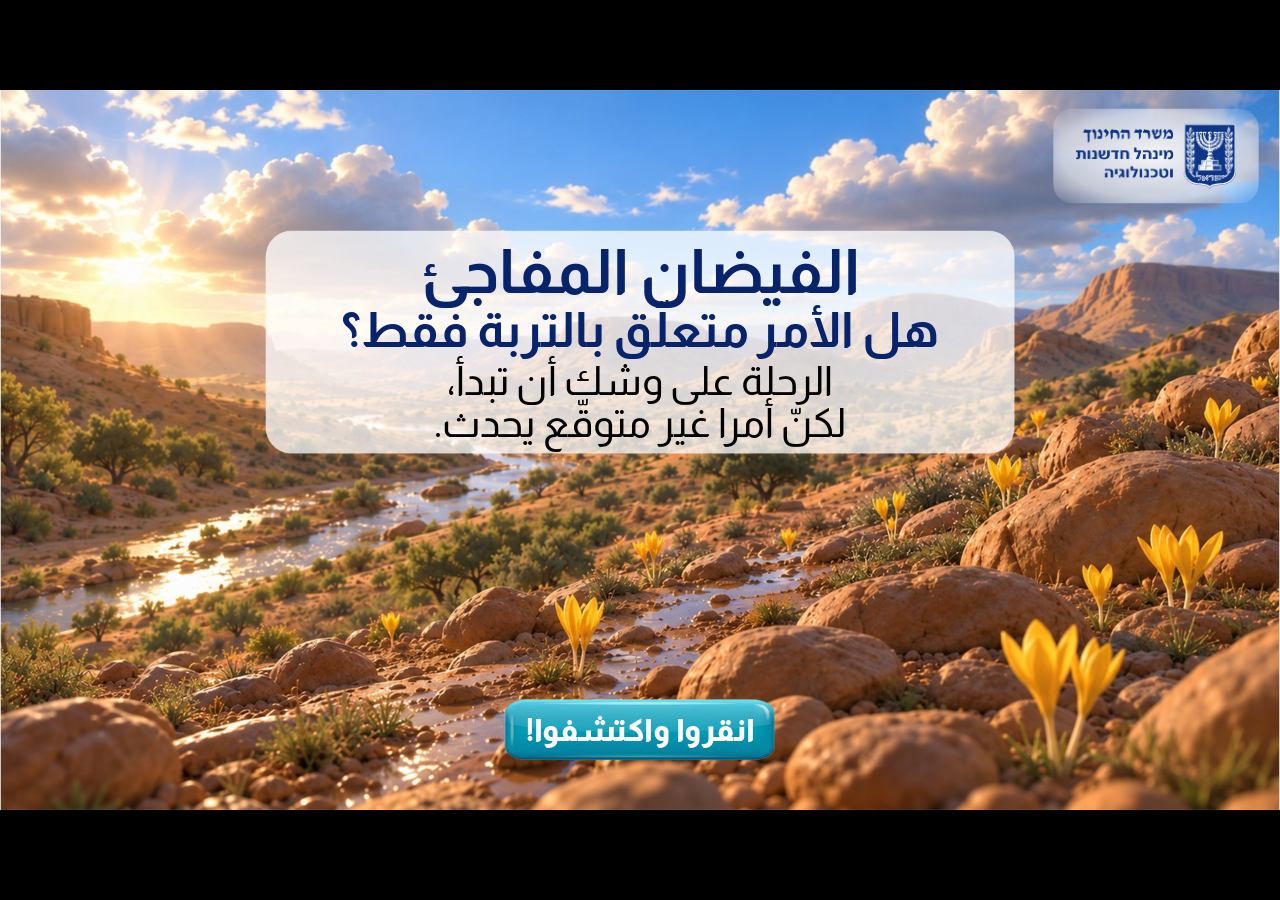
==== commit bf3fcc56: "Round 3 layout: tooltip arrow, screen 4/9/15/16, centred check buttons - Screen 2: the term tip is d" ====
--- a/index.html
+++ b/index.html
@@ -10,6 +10,7 @@
 <link rel="stylesheet" href="style-ar.css">
 <link rel="preload" as="image" href="assets/images/ui-btn-next.png">
 <link rel="preload" as="image" href="assets/images/ui-play.png">
+<link rel="stylesheet" href="review-layer.css">
 </head>
 <body>
 <div id="app" role="main">
@@ -214,7 +215,7 @@
 <section class="screen" data-screen="9" data-sid="hypotheses" data-type="tiles" tabindex="-1">
   <img class="screen-bg" src="assets/images/hypotheses-bg.jpg" alt="">
   <img class="art hy-teacher reveal" src="assets/images/hypotheses-teacher.png" alt="">
-  <div class="hy-text reveal"><p>رأينا أنّ احترار الكرة الأرضيّة يرتبط بزيادة<br>أحداث المطر القصيرة. لماذا يسبّب مطر لساعات قليلة فقط<br>فيضانات مفاجئة كثيرة؟<br><strong>انقروا على صور الطلاب والطالبات واكتشفوا ما كانت فرضيّاتهم.</strong></p></div>
+  <div class="hy-text reveal"><p>رأينا أنّ احترار الكرة الأرضيّة يرتبط بزيادة أحداث المطر القصيرة. لماذا يسبّب مطر لساعات قليلة فقط فيضانات مفاجئة كثيرة؟<br><strong>انقروا على صور الطلاب والطالبات واكتشفوا ما كانت فرضيّاتهم.</strong></p></div>
   <div class="tiles-board empty" aria-live="polite"></div>
   <div class="tiles" data-mode="grayscale-once">
     <div class="tile reveal" data-tile-id="noa" role="button" tabindex="0" aria-label="انقروا لسماع فرضيّة نور">
@@ -252,6 +253,12 @@
     <div class="video-caption hidden"><p></p></div>
     <button class="play-btn-big" type="button" aria-label="تشغيل الفيديو"></button>
   </div>
+  <div class="rl-layer rl-late">
+<div class="rl-patch" style="left:832px;top:186px;width:504px;height:66px;transform:rotate(-1deg);background:#cfe3f3;"></div>
+<div class="rl-t" style="left:832px;top:188px;width:504px;height:32px;transform:rotate(-1deg);font-size:27px;font-weight:800;color:#1f2a44;">رحلة إلى سلسلة بوكير</div>
+<div class="rl-t" style="left:832px;top:219px;width:504px;height:32px;transform:rotate(-1deg);font-size:27px;font-weight:800;color:#1f2a44;">في مرتفعات النقب</div>
+<div class="rl-frame" style="left:832px;top:186px;width:504px;height:66px;transform:rotate(-1deg);" title="الأصل بالعبرية: טיול לרכס בוקר שבהר הנגב" data-he="טיול לרכס בוקר שבהר הנגב"><i>اقتراح</i></div>
+</div>
   <button class="nav-btn nav-prev" type="button" aria-label="العودة"></button>
   <button class="nav-btn nav-next hidden" type="button" aria-label="التالي"></button>
 </section>
@@ -282,6 +289,24 @@
   </div>
   <button class="nav-btn nav-prev" type="button" aria-label="العودة"></button>
   <button class="nav-btn nav-next hidden" type="button" aria-label="التالي"></button>
+<div class="rl-layer">
+<div class="rl-patch" style="left:627px;top:398px;width:172px;height:66px;background:#ededed;"></div>
+<div class="rl-t" style="left:627px;top:401px;width:172px;height:31px;font-size:24px;font-weight:700;color:#1d1d1d;">تربة طينيّة</div>
+<div class="rl-t" style="left:627px;top:432px;width:172px;height:31px;font-size:24px;font-weight:700;color:#1d1d1d;">100% طين</div>
+<div class="rl-frame" style="left:627px;top:398px;width:172px;height:66px;" title="الأصل بالعبرية: קרקע חרסיתית 100% חרסית" data-he="קרקע חרסיתית 100% חרסית"><i>اقتراح</i></div>
+<div class="rl-patch" style="left:792px;top:398px;width:172px;height:66px;background:#ededed;"></div>
+<div class="rl-t" style="left:792px;top:401px;width:172px;height:31px;font-size:24px;font-weight:700;color:#1d1d1d;">25% رمل</div>
+<div class="rl-t" style="left:792px;top:432px;width:172px;height:31px;font-size:24px;font-weight:700;color:#1d1d1d;">75% طين</div>
+<div class="rl-frame" style="left:792px;top:398px;width:172px;height:66px;" title="الأصل بالعبرية: 25% חול 75% חרסית" data-he="25% חול 75% חרסית"><i>اقتراح</i></div>
+<div class="rl-patch" style="left:957px;top:398px;width:172px;height:66px;background:#ededed;"></div>
+<div class="rl-t" style="left:957px;top:401px;width:172px;height:31px;font-size:24px;font-weight:700;color:#1d1d1d;">50% رمل</div>
+<div class="rl-t" style="left:957px;top:432px;width:172px;height:31px;font-size:24px;font-weight:700;color:#1d1d1d;">50% طين</div>
+<div class="rl-frame" style="left:957px;top:398px;width:172px;height:66px;" title="الأصل بالعبرية: 50% חול 50% חרסית" data-he="50% חול 50% חרסית"><i>اقتراح</i></div>
+<div class="rl-patch" style="left:1126px;top:398px;width:172px;height:66px;background:#ededed;"></div>
+<div class="rl-t" style="left:1126px;top:401px;width:172px;height:31px;font-size:24px;font-weight:700;color:#1d1d1d;">تربة رمليّة</div>
+<div class="rl-t" style="left:1126px;top:432px;width:172px;height:31px;font-size:24px;font-weight:700;color:#1d1d1d;">100%</div>
+<div class="rl-frame" style="left:1126px;top:398px;width:172px;height:66px;" title="الأصل بالعبرية: קרקע חולית 100%" data-he="קרקע חולית 100%"><i>اقتراح</i></div>
+</div>
 </section>
 
 <!-- ================= SCREEN 13 — שאלה 3: מסקנה מניסוי הקרקע (שקפים 27-28) ================= -->
@@ -311,6 +336,36 @@
   </div>
   <button class="nav-btn nav-prev" type="button" aria-label="العودة"></button>
   <button class="nav-btn nav-next hidden" type="button" aria-label="التالي"></button>
+<div class="rl-layer">
+<div class="rl-patch" style="left:220px;top:322px;width:144px;height:54px;background:#ededed;"></div>
+<div class="rl-t" style="left:220px;top:325px;width:144px;height:24px;font-size:18px;font-weight:700;color:#1d1d1d;">تربة طينيّة</div>
+<div class="rl-t" style="left:220px;top:349px;width:144px;height:24px;font-size:18px;font-weight:700;color:#1d1d1d;">100% طين</div>
+<div class="rl-frame" style="left:220px;top:322px;width:144px;height:54px;" title="الأصل بالعبرية: קרקע חרסיתית 100% חרסית" data-he="קרקע חרסיתית 100% חרסית"><i>اقتراح</i></div>
+<div class="rl-patch" style="left:388px;top:322px;width:144px;height:54px;background:#ededed;"></div>
+<div class="rl-t" style="left:388px;top:325px;width:144px;height:24px;font-size:18px;font-weight:700;color:#1d1d1d;">25% رمل</div>
+<div class="rl-t" style="left:388px;top:349px;width:144px;height:24px;font-size:18px;font-weight:700;color:#1d1d1d;">75% طين</div>
+<div class="rl-frame" style="left:388px;top:322px;width:144px;height:54px;" title="الأصل بالعبرية: 25% חול 75% חרסית" data-he="25% חול 75% חרסית"><i>اقتراح</i></div>
+<div class="rl-patch" style="left:556px;top:322px;width:144px;height:54px;background:#ededed;"></div>
+<div class="rl-t" style="left:556px;top:325px;width:144px;height:24px;font-size:18px;font-weight:700;color:#1d1d1d;">50% رمل</div>
+<div class="rl-t" style="left:556px;top:349px;width:144px;height:24px;font-size:18px;font-weight:700;color:#1d1d1d;">50% طين</div>
+<div class="rl-frame" style="left:556px;top:322px;width:144px;height:54px;" title="الأصل بالعبرية: 50% חול 50% חרסית" data-he="50% חול 50% חרסית"><i>اقتراح</i></div>
+<div class="rl-patch" style="left:726px;top:322px;width:144px;height:54px;background:#ededed;"></div>
+<div class="rl-t" style="left:726px;top:325px;width:144px;height:24px;font-size:18px;font-weight:700;color:#1d1d1d;">تربة رمليّة</div>
+<div class="rl-t" style="left:726px;top:349px;width:144px;height:24px;font-size:18px;font-weight:700;color:#1d1d1d;">100%</div>
+<div class="rl-frame" style="left:726px;top:322px;width:144px;height:54px;" title="الأصل بالعبرية: קרקע חולית 100%" data-he="קרקע חולית 100%"><i>اقتراح</i></div>
+<div class="rl-patch" style="left:227px;top:821px;width:132px;height:30px;background:#ededed;"></div>
+<div class="rl-t" style="left:227px;top:823px;width:132px;height:26px;font-size:18px;font-weight:700;color:#1d1d1d;">30 سم مكعّب</div>
+<div class="rl-frame" style="left:227px;top:821px;width:132px;height:30px;" title="الأصل بالعبرية: 30 סמ״ק" data-he="30 סמ״ק"><i>اقتراح</i></div>
+<div class="rl-patch" style="left:394px;top:821px;width:132px;height:30px;background:#ededed;"></div>
+<div class="rl-t" style="left:394px;top:823px;width:132px;height:26px;font-size:18px;font-weight:700;color:#1d1d1d;">100 سم مكعّب</div>
+<div class="rl-frame" style="left:394px;top:821px;width:132px;height:30px;" title="الأصل بالعبرية: 100 סמ״ק" data-he="100 סמ״ק"><i>اقتراح</i></div>
+<div class="rl-patch" style="left:562px;top:821px;width:132px;height:30px;background:#ededed;"></div>
+<div class="rl-t" style="left:562px;top:823px;width:132px;height:26px;font-size:18px;font-weight:700;color:#1d1d1d;">250 سم مكعّب</div>
+<div class="rl-frame" style="left:562px;top:821px;width:132px;height:30px;" title="الأصل بالعبرية: 250 סמ״ק" data-he="250 סמ״ק"><i>اقتراح</i></div>
+<div class="rl-patch" style="left:733px;top:821px;width:132px;height:30px;background:#ededed;"></div>
+<div class="rl-t" style="left:733px;top:823px;width:132px;height:26px;font-size:18px;font-weight:700;color:#1d1d1d;">480 سم مكعّب</div>
+<div class="rl-frame" style="left:733px;top:821px;width:132px;height:30px;" title="الأصل بالعبرية: 480 סמ״ק" data-he="480 סמ״ק"><i>اقتراح</i></div>
+</div>
 </section>
 
 <!-- ================= SCREEN 14 — גורמים אפשריים: ההשערה השנייה (שקף 29) ================= -->
@@ -370,6 +425,17 @@
   </div>
   <button class="nav-btn nav-prev" type="button" aria-label="العودة"></button>
   <button class="nav-btn nav-next hidden" type="button" aria-label="التالي"></button>
+<div class="rl-layer">
+<div class="rl-patch" style="left:420px;top:772px;width:142px;height:55px;background:#0f4c81;"></div>
+<div class="rl-t" style="left:420px;top:772px;width:142px;height:55px;font-size:25px;font-weight:700;color:#ffffff;">مجرى ضيّق</div>
+<div class="rl-frame" style="left:420px;top:772px;width:142px;height:55px;" title="الأصل بالعبرية: ערוץ צר" data-he="ערוץ צר"><i>اقتراح</i></div>
+<div class="rl-patch" style="left:733px;top:772px;width:200px;height:55px;background:#0f4c81;"></div>
+<div class="rl-t" style="left:733px;top:772px;width:200px;height:55px;font-size:30px;font-weight:700;color:#ffffff;">مجرى متوسّط</div>
+<div class="rl-frame" style="left:733px;top:772px;width:200px;height:55px;" title="الأصل بالعبرية: ערוץ בינוני" data-he="ערוץ בינוני"><i>اقتراح</i></div>
+<div class="rl-patch" style="left:1143px;top:772px;width:282px;height:55px;background:#0f4c81;"></div>
+<div class="rl-t" style="left:1143px;top:772px;width:282px;height:55px;font-size:32px;font-weight:700;color:#ffffff;">مجرى واسع</div>
+<div class="rl-frame" style="left:1143px;top:772px;width:282px;height:55px;" title="الأصل بالعبرية: ערוץ רחב" data-he="ערוץ רחב"><i>اقتراح</i></div>
+</div>
 </section>
 
 <!-- ================= SCREEN 18 — שאלה 4: רוחב הנחל ומהירות הזרימה (שקפים 33-34) ================= -->
@@ -400,6 +466,17 @@
   </div>
   <button class="nav-btn nav-prev" type="button" aria-label="العودة"></button>
   <button class="nav-btn nav-next hidden" type="button" aria-label="التالي"></button>
+<div class="rl-layer">
+<div class="rl-patch" style="left:175px;top:557px;width:92px;height:36px;background:#0f4c81;"></div>
+<div class="rl-t" style="left:175px;top:557px;width:92px;height:36px;font-size:16px;font-weight:700;color:#ffffff;">مجرى ضيّق</div>
+<div class="rl-frame" style="left:175px;top:557px;width:92px;height:36px;" title="الأصل بالعبرية: ערוץ צר" data-he="ערוץ צר"><i>اقتراح</i></div>
+<div class="rl-patch" style="left:380px;top:557px;width:132px;height:36px;background:#0f4c81;"></div>
+<div class="rl-t" style="left:380px;top:557px;width:132px;height:36px;font-size:19px;font-weight:700;color:#ffffff;">مجرى متوسّط</div>
+<div class="rl-frame" style="left:380px;top:557px;width:132px;height:36px;" title="الأصل بالعبرية: ערוץ בינוני" data-he="ערוץ בינוני"><i>اقتراح</i></div>
+<div class="rl-patch" style="left:651px;top:557px;width:184px;height:36px;background:#0f4c81;"></div>
+<div class="rl-t" style="left:651px;top:557px;width:184px;height:36px;font-size:21px;font-weight:700;color:#ffffff;">مجرى واسع</div>
+<div class="rl-frame" style="left:651px;top:557px;width:184px;height:36px;" title="الأصل بالعبرية: ערוץ רחב" data-he="ערוץ רחב"><i>اقتراح</i></div>
+</div>
 </section>
 
 <!-- ================= SCREEN 19 — גורמים אפשריים: שתי ההשערות נבדקו (שקף 35) ================= -->
@@ -435,6 +512,14 @@
     <div class="video-caption hidden"><p></p></div>
     <button class="play-btn-big" type="button" aria-label="تشغيل الفيديو"></button>
   </div>
+  <div class="rl-layer rl-late">
+<div class="rl-patch" style="left:538px;top:236px;width:126px;height:42px;transform:rotate(-1deg);background:#ffffff;"></div>
+<div class="rl-t" style="left:538px;top:236px;width:126px;height:42px;transform:rotate(-1deg);font-size:18px;font-weight:700;color:#2a3a66;">منطقة مرتفعة</div>
+<div class="rl-frame" style="left:538px;top:236px;width:126px;height:42px;transform:rotate(-1deg);" title="الأصل بالعبرية: אזור גבוה" data-he="אזור גבוה"><i>اقتراح</i></div>
+<div class="rl-patch" style="left:1361px;top:550px;width:138px;height:43px;background:#ffffff;"></div>
+<div class="rl-t" style="left:1361px;top:550px;width:138px;height:43px;font-size:19px;font-weight:700;color:#2a3a66;">منطقة منخفضة</div>
+<div class="rl-frame" style="left:1361px;top:550px;width:138px;height:43px;" title="الأصل بالعبرية: אזור נמוך" data-he="אזור נמוך"><i>اقتراح</i></div>
+</div>
   <button class="nav-btn nav-prev" type="button" aria-label="العودة"></button>
   <button class="nav-btn nav-next hidden" type="button" aria-label="التالي"></button>
 </section>
@@ -487,6 +572,12 @@
     <div class="video-caption hidden"><p></p></div>
     <button class="play-btn-big" type="button" aria-label="تشغيل الفيديو"></button>
   </div>
+  <div class="rl-layer rl-late">
+<div class="rl-patch" style="left:832px;top:192px;width:504px;height:66px;transform:rotate(-1deg);background:#cfe3f3;"></div>
+<div class="rl-t" style="left:832px;top:194px;width:504px;height:32px;transform:rotate(-1deg);font-size:27px;font-weight:800;color:#1f2a44;">رحلة إلى سلسلة بوكير</div>
+<div class="rl-t" style="left:832px;top:225px;width:504px;height:32px;transform:rotate(-1deg);font-size:27px;font-weight:800;color:#1f2a44;">في مرتفعات النقب</div>
+<div class="rl-frame" style="left:832px;top:192px;width:504px;height:66px;transform:rotate(-1deg);" title="الأصل بالعبرية: טיול לרכס בוקר שבהר הנגב" data-he="טיול לרכס בוקר שבהר הנגב"><i>اقتراح</i></div>
+</div>
   <button class="nav-btn nav-prev" type="button" aria-label="العودة"></button>
   <button class="nav-btn nav-next hidden" type="button" aria-label="التالي"></button>
 </section>
@@ -580,6 +671,12 @@
 <!-- ================= SCREEN 27 — סיום (שקף 48) ================= -->
 <section class="screen" data-screen="27" data-sid="finish" data-type="finish" tabindex="-1">
   <img class="screen-bg" src="assets/images/finish-bg.jpg" alt="">
+<div class="rl-layer">
+<div class="rl-patch" style="left:183px;top:25px;width:560px;height:120px;transform:rotate(6deg);background:#d98a3a;"></div>
+<div class="rl-t" style="left:183px;top:25px;width:560px;height:120px;transform:rotate(6deg);font-size:56px;font-weight:800;color:#2b1b12;">مدرسة واحة الصحراء</div>
+<div class="rl-frame rl-tag-in" style="left:183px;top:25px;width:560px;height:120px;transform:rotate(6deg);" title="الأصل بالعبرية: בית ספר נאות המדבר" data-he="בית ספר נאות המדבר"><i>اقتراح</i></div>
+</div>
+
   <img class="art fin-banner" src="assets/images/finish-banner.png" alt="">
   <p class="fin-text">بدأت السماء تصفو في نهاية اليوم. عرف الأطفال أنّ الرحلة أُجّلت،<br>غير أنّ يوما سيأتي يستطيعون فيه الخروج إلى الصحراء ومشاهدة الحلمونيّات في أجمل حلّتها.<br>عاد الأطفال إلى بيوتهم متحمّسين ومليئين بالتوقّع – فهم يعرفون الآن ليس فقط كيف تبدو الحلمونيّات،<br>بل أيضا كيف تنشأ الفيضانات المفاجئة في الصحراء.</p>
   <button class="fin-btn" type="button" data-action="finish">انتهيت</button>
@@ -643,5 +740,6 @@
 
 </div><!-- /#app -->
 <script src="script.js"></script>
+<script src="review-layer.js"></script>
 </body>
 </html>
--- a/style-ar.css
+++ b/style-ar.css
@@ -1,7 +1,10 @@
 /* ============================================================
    style-ar.css — Arabic build layout overrides for השיטפון המפתיע (STEM_Flood).
    Loaded AFTER styles.css, which stays byte-identical to the Hebrew build.
-   Typeface lives in fonts-ar.css. Every override says which screen it is for and what was measured.
+   Typeface lives in fonts-ar.css. Every override says which screen it is for.
+   Round 2 (2026-11-24, reviewer: "all Arabic text is too small"): every text is as large as its screen allows. The banners
+   are longer and a little taller (they stay clear of the pictures behind them), the question text is 41px instead of 35px,
+   the buttons are wide enough for their words.
    ============================================================ */
 
 /* Orphans: Arabic words are longer; ask the browser to rebalance the closing lines. */
@@ -12,81 +15,165 @@
 .hub-note .heart { display: none; }
 
 /* ── Question screens (5, 8, 13, 18, 22, 24, 25, 26) ───────────────────────────────────────────────
-   Arabic runs about 15-25% longer than the Hebrew: the question text is 35px instead of 41.8px, the answers balance
-   their lines so no single word is left on the last line, and the stem may wrap. */
-:root { --text-size: 35px; }
-.q-body, .q-instruction { line-height: 46px; }
-.q-title { font-size: 42px; }
-.q-opt { font-size: 35px; line-height: 44px; gap: 14px; text-wrap: balance; }
-.q-mark { margin-top: 11px; }
+   Question text 41px (35px in round 1), answers 41px; the answers balance their lines so no single word is left on
+   the last line, and the stem may wrap. */
+:root { --text-size: 41px; }
+.q-body, .q-instruction { line-height: 53px; }
+.q-title { font-size: 47px; line-height: 58px; }
+.q-opt { font-size: 41px; line-height: 51px; gap: 16px; text-wrap: balance; }
+.q-mark { margin-top: 13px; }
+/* Q1 (5), Q3 (13), Q4 (18) share the card with a picture: 39px keeps the last answer clear of the arrow */
+[data-sid="q1"] .q-opt, [data-sid="q3"] .q-opt, [data-sid="q4"] .q-opt { font-size: 39px; line-height: 49px; }
+[data-sid="q1"] .q-mark, [data-sid="q3"] .q-mark, [data-sid="q4"] .q-mark { margin-top: 12px; }
+/* Q4 (18) has the room under its picture: 43px */
+[data-sid="q4"] { --text-size: 43px; }
+[data-sid="q4"] .q-opt { font-size: 43px; line-height: 54px; }
+[data-sid="q4"] .q-body, [data-sid="q4"] .q-instruction { line-height: 56px; }
+[data-sid="q4"] .q-mark { margin-top: 15px; }
+/* Q2 (8), Q7 (25) and Q8 (26): 42px; their final feedback panel stays below the last answer */
+[data-sid="q2"], [data-sid="q7"], [data-sid="q8"] { --text-size: 42px; }
+[data-sid="q2"] .q-opt, [data-sid="q7"] .q-opt, [data-sid="q8"] .q-opt { font-size: 42px; line-height: 52px; }
+[data-sid="q2"] .q-body, [data-sid="q7"] .q-body, [data-sid="q8"] .q-body, [data-sid="q2"] .q-instruction, [data-sid="q7"] .q-instruction, [data-sid="q8"] .q-instruction { line-height: 55px; }
+[data-sid="q2"] .q-mark, [data-sid="q7"] .q-mark, [data-sid="q8"] .q-mark { margin-top: 14px; }
 [data-sid="q2"] .q-body, [data-sid="q4"] .q-body { white-space: normal; }
-[data-sid="q2"] .reopen-btn { font-size: 19px; line-height: 22px; padding: 0 36px; }
+[data-sid="q2"] .reopen-btn { font-size: 20px; line-height: 24px; padding: 0 34px; }
+/* the check button: two balanced lines inside the skin (the skin has a shadow band at the bottom) */
+.btn-check { width: 350px; font-size: 36px; line-height: 1.15; padding: 0 64px 8px; text-wrap: balance; }
 /* 25, 26: the teacher stands in the bottom-left of the panel (x < 551): the answers keep to the space right of her */
 [data-sid="q7"] .q-card, [data-sid="q8"] .q-card { width: 1230px; }
-/* 22: the instruction stays on one line, the cloze is a little smaller so five lines end above the word bank (y 724) */
+/* 22: cloze, five or six lines above the word bank, which moved down to make room */
 [data-sid="q5"] .q-card { width: 1500px; }
-[data-sid="q5"] .cloze { font-size: 33px; line-height: 70px; }
-/* 24: three lines of text above the table (y 366) */
-.q6-text { width: 1400px; }
-.q6-text .q-body { font-size: 33px; line-height: 40px; }
-.order-head .oh-desc { top: 21px; line-height: 40px; }
-.order-table li, .order-table .dnd-chip { font-size: 30px; }
+[data-sid="q5"] .cloze { font-size: 38px; line-height: 77px; }
+[data-sid="q5"] .dnd-slot { min-width: 236px; height: 64px; }
+.dnd-chip { width: auto; min-width: 218px; height: 64px; padding: 0 24px; font-size: 36px; }
+.dnd-slot .dnd-chip { width: 228px; height: 60px; font-size: 34px; padding: 0 6px; }
+[data-sid="q5"] .dnd-bank { left: 420px; width: 1080px; top: 800px; }
+#feedback-popup.fb-q5 { bottom: 40px; width: 1000px; }
+/* 24: the steps table is wider (the longest step is one line at 36px); the text above it is 38px */
+.q6-text { width: 1560px; right: 171px; }
+.q6-text .q-title { font-size: 44px; line-height: 52px; }
+.q6-text .q-body { font-size: 38px; line-height: 47px; }
+.order-wrap { left: 200px; width: 1560px; top: 384px; }
+.order-head, .order-wrap::after { width: 1560px; }
+.order-table { width: 1560px; }
+.order-head { font-size: 38px; }
+.order-head .oh-desc { top: 18px; line-height: 44px; }
+.order-table li, .order-table .dnd-chip { font-size: 36px; }
+.order-table .row-num { font-size: 34px; }
+.order-table .dnd-slot .dnd-chip { width: 100%; height: 61px; padding: 0 14px 0 0; font-size: 36px; }
+/* 24: between the steps table (ends y 812) and the bottom of the panel (y 945): the skin's dark body is 93px tall at 150px */
+[data-sid="q6"] .btn-check { left: 190px; top: 796px; width: 350px; height: 150px; padding: 0 64px 6px; font-size: 32px; }
 
-/* ── Screen 1 ── the lead line balances over two lines; ── */
-[data-sid="intro"] .intro-lead { font-size: 56px; text-wrap: balance; }
+/* ── Screen 1 ── the lead line balances over two lines; the button is wide enough for its word ── */
+[data-sid="intro"] .intro-lead { font-size: 60px; text-wrap: balance; }
+[data-sid="intro"] .intro-start { left: 640px; width: 640px; font-size: 46px; }
 
-/* ── Screen 2 ── the story line is three lines in the banner (the Hebrew <br> is dropped: it forced a short second line) */
-[data-sid="video-intro"] .vb-text { font-size: 31px; line-height: 38px; top: 30px; }
+/* ── Screen 2 ── the banner is longer (it stays clear of the poster and the teacher); the story is up to four lines of 35px */
+[data-sid="video-intro"] .video-banner { left: 440px; width: 1480px; height: 196px; }
+[data-sid="video-intro"] .vb-text { left: 47px; top: 24px; width: 1366px; font-size: 41px; line-height: 49px; }
 [data-sid="video-intro"] .vb-text > br { display: none; }
-[data-sid="video-intro"] .term-tip { width: 640px; padding-right: 60px; font-size: 25px; top: 72px; }   /* hangs under the term, which moved right when the Hebrew <br> was dropped */
+[data-sid="graph-applet"] .ga-bubble p, .diagram-fig .dg-label, [data-sid="q3"] .q-body { text-wrap: balance; }
+/* the tip: the bubble picture (it holds the flower photo) is scaled 1.5x, text 32px, kept clear of the photo; its tail is under the term */
+/* Round 3: the bubble is drawn in CSS (white box, flower photo cut out of the Hebrew art on the left), so the arrow can stem
+   from the word (x 1239 on the stage; the box starts at x 905) and the text stays 36px clear of the photo. */
+[data-sid="video-intro"] .term-tip { left: 418px; top: 198px; width: 920px; height: 342px; padding: 51px 52px 0 362px; font-size: 36px; line-height: 48px;
+  filter: drop-shadow(0 5px 9px rgba(12,12,13,.3)); }
+[data-sid="video-intro"] .term-tip::before { background: url('assets/images/tip-flower.png') no-repeat 34px 32px / 290px auto, #fff; border-radius: 34px; filter: none; }
+[data-sid="video-intro"] .term-tip::after { content: ''; position: absolute; left: 306px; top: -96px; width: 56px; height: 100px; z-index: -1; background: #fff; clip-path: polygon(50% 0, 100% 100%, 0 100%); }
 
-/* ── Screen 3 ── */
+/* ── Screen 3 ── the tip is drawn in CSS, so it can be as large as the text needs */
 [data-sid="trend-explain"] .trend-text p { text-wrap: balance; }
-[data-sid="trend-explain"] .term-tip { width: 880px; height: 200px; font-size: 25px; left: 266px; top: 22px; padding: 38px 40px 0 40px; }   /* sits above the term (tail at the bottom), which is on the last line in Arabic */
-/* the bubble picture is an svg that keeps its proportions, so a bubble this wide is drawn in CSS: white card + tail */
-[data-sid="trend-explain"] .term-tip::before { background: #fff; border-radius: 28px; }
-[data-sid="trend-explain"] .term-tip::after { content: ''; position: absolute; left: 477px; bottom: -17px; z-index: -1; border: 20px solid transparent; border-bottom: 0; border-top: 18px solid #fff; border-left-width: 20px; border-right-width: 20px; }
+[data-sid="trend-explain"] .term-tip { width: 1040px; height: 262px; font-size: 35px; line-height: 44px; left: 240px; top: -70px; padding: 40px 52px 0 52px; }
+[data-sid="trend-explain"] .term-tip::before { background: #fff; border-radius: 30px; }
+[data-sid="trend-explain"] .term-tip::after { content: ''; position: absolute; left: 500px; bottom: -22px; z-index: -1; border: 24px solid transparent; border-bottom: 0; border-top: 22px solid #fff; }
 
-/* ── Screen 4 ── the teacher's bubble: seven lines of 33px do not fit the 386px bubble */
-[data-sid="graph-applet"] .ga-bubble p { font-size: 27px; line-height: 1.2; top: 70px; left: 46px; width: 300px; }
+/* ── Screen 4 ── the board picture is 10% larger and the applet card fills it; the teacher's bubble and the source are larger */
+[data-sid="graph-applet"] .screen-bg { transform: scale(1.1); transform-origin: 50% 50%; }
+/* Round 3: the card moves to the right edge of the board; the bubble moves right so its tail no longer covers the teacher's
+   face; its text is centred; the source note sits between the teacher's hand and the card */
+[data-sid="graph-applet"] .ga-bubble { left: 420px; top: 96px; width: 480px; height: 480px; }
+[data-sid="graph-applet"] .ga-bubble p { font-size: 34px; line-height: 1.22; top: 74px; left: 56px; width: 372px; text-align: center; }
+[data-sid="graph-applet"] .applet-frame { left: 965px; top: 122px; width: 833px; height: 883px; }
+[data-sid="graph-applet"] .ga-source { right: 960px; top: 742px; width: 400px; font-size: 27px; line-height: 34px; }
 
-/* ── Screen 7 ── the source line stays on one line */
-[data-sid="diagram"] .dg-source { width: 900px; font-size: 24px; }
+/* ── Screen 7 ── the banner is longer; two lines of 38px */
+[data-sid="diagram"] .diagram-banner { left: 780px; width: 1140px; height: 170px; }
+[data-sid="diagram"] .diagram-banner-text { left: 818px; width: 1070px; top: 36px; font-size: 39px; line-height: 48px; }
+.diagram-fig .dg-label { font-size: 32px; }
+.diagram-fig .dg-plate { font-size: 32px; }
+[data-sid="diagram"] .dg-source { width: 1100px; font-size: 28px; top: 888px; }
 
-/* ── Screen 9 ── the teacher's bubble: four lines, more leading for the Arabic marks */
-[data-sid="hypotheses"] .hy-text { top: 40px; }
-[data-sid="hypotheses"] .hy-text p { font-size: 27px; line-height: 34px; }
+/* ── Screen 9 ── the teacher's picture (portrait and bubble) is 1.25x; the portraits of the pupils move down to clear it */
+/* round 3: the bubble art (assets-ar/images/hypotheses-teacher.png) is 40px wider than the Hebrew one: 1285px x 1.25 */
+[data-sid="hypotheses"] .hy-teacher { left: 311px; top: 8px; width: 1606px; height: 344px; }
+[data-sid="hypotheses"] .hy-text { right: 345px; top: 54px; width: 1150px; }
+[data-sid="hypotheses"] .hy-text p { font-size: 38px; line-height: 47px; }
+/* round 3: the text is three lines (it was four and the last line touched the bottom edge of the bubble; the two breaks
+   inside the first sentences are removed by index-ar-fixes.py); it sits a little lower, centred in the bubble */
+[data-sid="hypotheses"] .hy-text { top: 62px; }
+[data-sid="hypotheses"] .tile[data-tile-id="noa"]   { top: 345px; }
+[data-sid="hypotheses"] .tile[data-tile-id="omer"]  { top: 431px; }
+[data-sid="hypotheses"] .tile[data-tile-id="aya"]   { top: 525px; }
+[data-sid="hypotheses"] .tile[data-tile-id="adam"]  { top: 630px; }
+[data-sid="hypotheses"] .tile[data-tile-id="tomer"] { top: 724px; }
 
-/* ── Screens 11, 14, 19 ── the hub banner text ── */
-.hub-text { font-size: 28.5px; line-height: 36px; top: 28px; }
-.hub-text-2 { font-size: 26px; line-height: 32px; }
-[data-sid="hub-3"] .hub-text { top: 30px; font-size: 27px; line-height: 34px; }
-.hub-note { width: 1000px; left: 420px; font-size: 25px; line-height: 31px; }
+/* ── Screens 11, 14, 19 ── the hub banner is longer (x 300 instead of 539); the picture cards are a little smaller so the note fits above the marker tray */
+.hub-banner { left: 300px; width: 1620px; }
+.hub-text { font-size: 34px; line-height: 41px; top: 26px; width: 1480px; right: 80px; }
+.hub-text-2 { width: 1480px; font-size: 34px; line-height: 41px; }
+[data-sid="hub-3"] .hub-text { top: 30px; font-size: 40px; line-height: 48px; }
+[data-sid="hub-2"] .hub-text, [data-sid="hub-3"] .hub-text { top: 24px; }
+[data-sid="hub-2"] .hub-text { font-size: 36px; line-height: 43px; top: 20px; }
+.hub-plate { font-size: 36px; }
+.hub-plate-soil { left: 1128px; width: 340px; }
+.hub-plate-channels { left: 451px; width: 440px; }
+.hub-note { width: 1230px; left: 190px; top: 828px; font-size: 32px; line-height: 39px; }
+[data-sid="hub-1"] .hub-card, [data-sid="hub-2"] .hub-card, [data-sid="hub-3"] .hub-card { transform: scale(.92); transform-origin: 50% 0; }
 
 /* ── Screen 12 ── the title bar and the intro under it */
-.soil-title p { font-size: 29px; line-height: 34px; padding: 0 14px; }
-.soil-intro { left: 460px; width: 1000px; top: 310px; font-size: 26px; line-height: 30px; }
-.soil-text { font-size: 29px; line-height: 36px; }
+.soil-title { left: 520px; width: 880px; }
+.soil-title p { font-size: 34px; line-height: 39px; padding: 0 14px; }
+.soil-intro { left: 340px; width: 1240px; top: 304px; font-size: 33px; line-height: 38px; }
+.soil-text { font-size: 36px; line-height: 44px; }
+[data-sid="soil-applet"] .soil-text { width: 1566px; top: 24px; }
 
 /* ── Screens 15, 16 ── hypothesis bar, plates and banner text */
-.ch-title p { font-size: 26px; line-height: 30px; padding: 0 16px; }
-.ch-plate { font-size: 26px; white-space: nowrap; }
-.ch-text { font-size: 29px; line-height: 36px; }
-[data-sid="channels-transition"] .ch-text { font-size: 29px; }
+.ch-title { left: 260px; width: 1400px; }
+.ch-title p { font-size: 34px; line-height: 39px; padding: 0 16px; }
+.ch-plate { font-size: 34px; white-space: nowrap; }
+/* round 3: the photo cards move 40px left; each plate, photo, zoom button and credit line is centred on one column
+   (left column x 654, right column x 1282) */
+.ch-plate-l { left: 434px; width: 440px; }
+.ch-plate-r { left: 1064px; width: 435px; }
+.ch-card-l { left: 352px; }
+.ch-card-r { left: 980px; }
+.ch-zoom-l { left: 363px; }
+.ch-zoom-r { left: 995px; }
+.ch-credit-l { left: 354px; width: 600px; text-align: center; }
+.ch-credit-r { left: 982px; width: 600px; text-align: center; }
+.ch-text { font-size: 37px; line-height: 45px; }
+[data-sid="channels-transition"] .ch-banner-slim { height: 184px; }
+[data-sid="channels-transition"] .ch-banner-slim::before, [data-sid="channels-transition"] .ch-banner-slim span { height: 184px; background-size: 1706px 193px; }
+[data-sid="channels-transition"] .ch-text { font-size: 36px; line-height: 44px; top: 24px; }
+.ch-credit { font-size: 30px; line-height: 36px; }
 
-/* ── Screen 17 ── the banner holds five lines */
-.cd-text { font-size: 26px; line-height: 31px; top: 18px; width: 850px; }
+/* ── Screen 17 ── the banner is longer: four lines of 32px */
+.cd-banner { left: 420px; width: 1500px; }
+.cd-text { font-size: 36px; line-height: 43px; top: 20px; width: 1340px; }
 
 /* ── Screen 21 ── banner text */
-[data-sid="combo-applet"] .soil-text { font-size: 28px; line-height: 34px; top: 20px; }
+[data-sid="combo-applet"] .soil-banner-narrow { left: 420px; width: 1500px; }
+[data-sid="combo-applet"] .combo-banner, [data-sid="combo-applet"] .combo-banner::before, [data-sid="combo-applet"] .combo-banner span { height: 190px; }
+[data-sid="combo-applet"] .soil-text { font-size: 32px; line-height: 38px; top: 22px; width: 1340px; }
 
-/* ── Screen 27 ── the closing text wraps inside the banner (the Hebrew is four nowrap lines) */
-.fin-text { white-space: normal; width: 1120px; font-size: 27px; line-height: 32px; top: 30px; }
+/* ── Screen 27 ── the closing text wraps inside the banner (the Hebrew is four nowrap lines); the banner is taller */
+.fin-banner { height: 312px; }
+.fin-text { white-space: normal; width: 1130px; font-size: 34px; line-height: 41px; top: 28px; }
+.fin-btn { font-size: 46px; }
 
 /* ── Feedback panels ───────────────────────────────────────────────────────────────────────────────
-   The Arabic explanations run one or two lines longer than the Hebrew: the long final panels use 33px type (the house
-   floor is 34px for the Hebrew), and the panels of screens 25 and 26 are wide enough that they stop above the last
-   answer (they overlapped it by 12-14px at 777px). The engine hides the retry panel as soon as the answer changes,
-   so the check button is never under it (feedback_qa reports it for the Hebrew build too). */
-#feedback-popup.fb-q2 .fb-body p, #feedback-popup.fb-q3 .fb-body p, #feedback-popup.fb-q4 .fb-body p { font-size: 33px; }
-#feedback-popup.fb-q7, #feedback-popup.fb-q8 { width: 1150px; }
+   The Arabic explanations run one or two lines longer than the Hebrew: the long final panels use 33px type.
+   The engine hides the retry panel as soon as the answer changes, so the check button is never under it. */
+#feedback-popup.fb-q2 .fb-body p, #feedback-popup.fb-q3 .fb-body p, #feedback-popup.fb-q4 .fb-body p { font-size: 34px; }
+#feedback-popup.fb-q2 { width: 1500px; min-height: 0; bottom: 14px; padding-top: 18px; padding-bottom: 14px; }
+#feedback-popup.fb-q7, #feedback-popup.fb-q8 { width: 1150px; min-height: 0; bottom: 14px; padding-top: 18px; padding-bottom: 14px; }
--- a/review-layer.css
+++ b/review-layer.css
@@ -0,0 +1,18 @@
+/* ============================================================
+   review-layer.css — REVIEW VERSION ONLY (never in the clean build).
+   Proposed Arabic over the Hebrew painted into the pictures. Static: no animation.
+   ============================================================ */
+.rl-layer { position: absolute; inset: 0; pointer-events: none; }
+.rl-layer.rl-late { z-index: 3; }                      /* above the video, below the video controls */
+.rl-patch, .rl-t, .rl-frame { position: absolute; box-sizing: border-box; }
+.rl-t { display: flex; align-items: center; justify-content: center; text-align: center; direction: rtl;
+        line-height: 1.12; white-space: nowrap; text-shadow: 0 1px 2px rgba(0,0,0,.35); }
+.rl-frame { outline: 3px dashed #ffd400; outline-offset: 2px; }
+.rl-frame i { position: absolute; right: 0; top: -26px; padding: 2px 8px; border-radius: 6px 6px 0 0; background: #ffd400;
+              color: #000; font-style: normal; font-size: 15px; font-weight: 700; line-height: 1.3; white-space: nowrap; }
+.rl-frame.rl-tag-in i { top: auto; bottom: 0; right: auto; left: 0; border-radius: 0 6px 0 0; }
+body.rl-off .rl-layer { display: none; }
+#rl-toggle { position: absolute; top: 8px; left: 50%; transform: translateX(-50%); z-index: 450;
+             padding: 6px 18px; border: 2px solid #ffd400; border-radius: 22px; background: rgba(0,0,0,.72); color: #ffd400;
+             font: 700 22px/1.2 inherit; font-family: inherit; cursor: pointer; white-space: nowrap; }
+#rl-toggle[aria-pressed="false"] { background: rgba(0,0,0,.5); color: #fff; border-color: #fff; }
